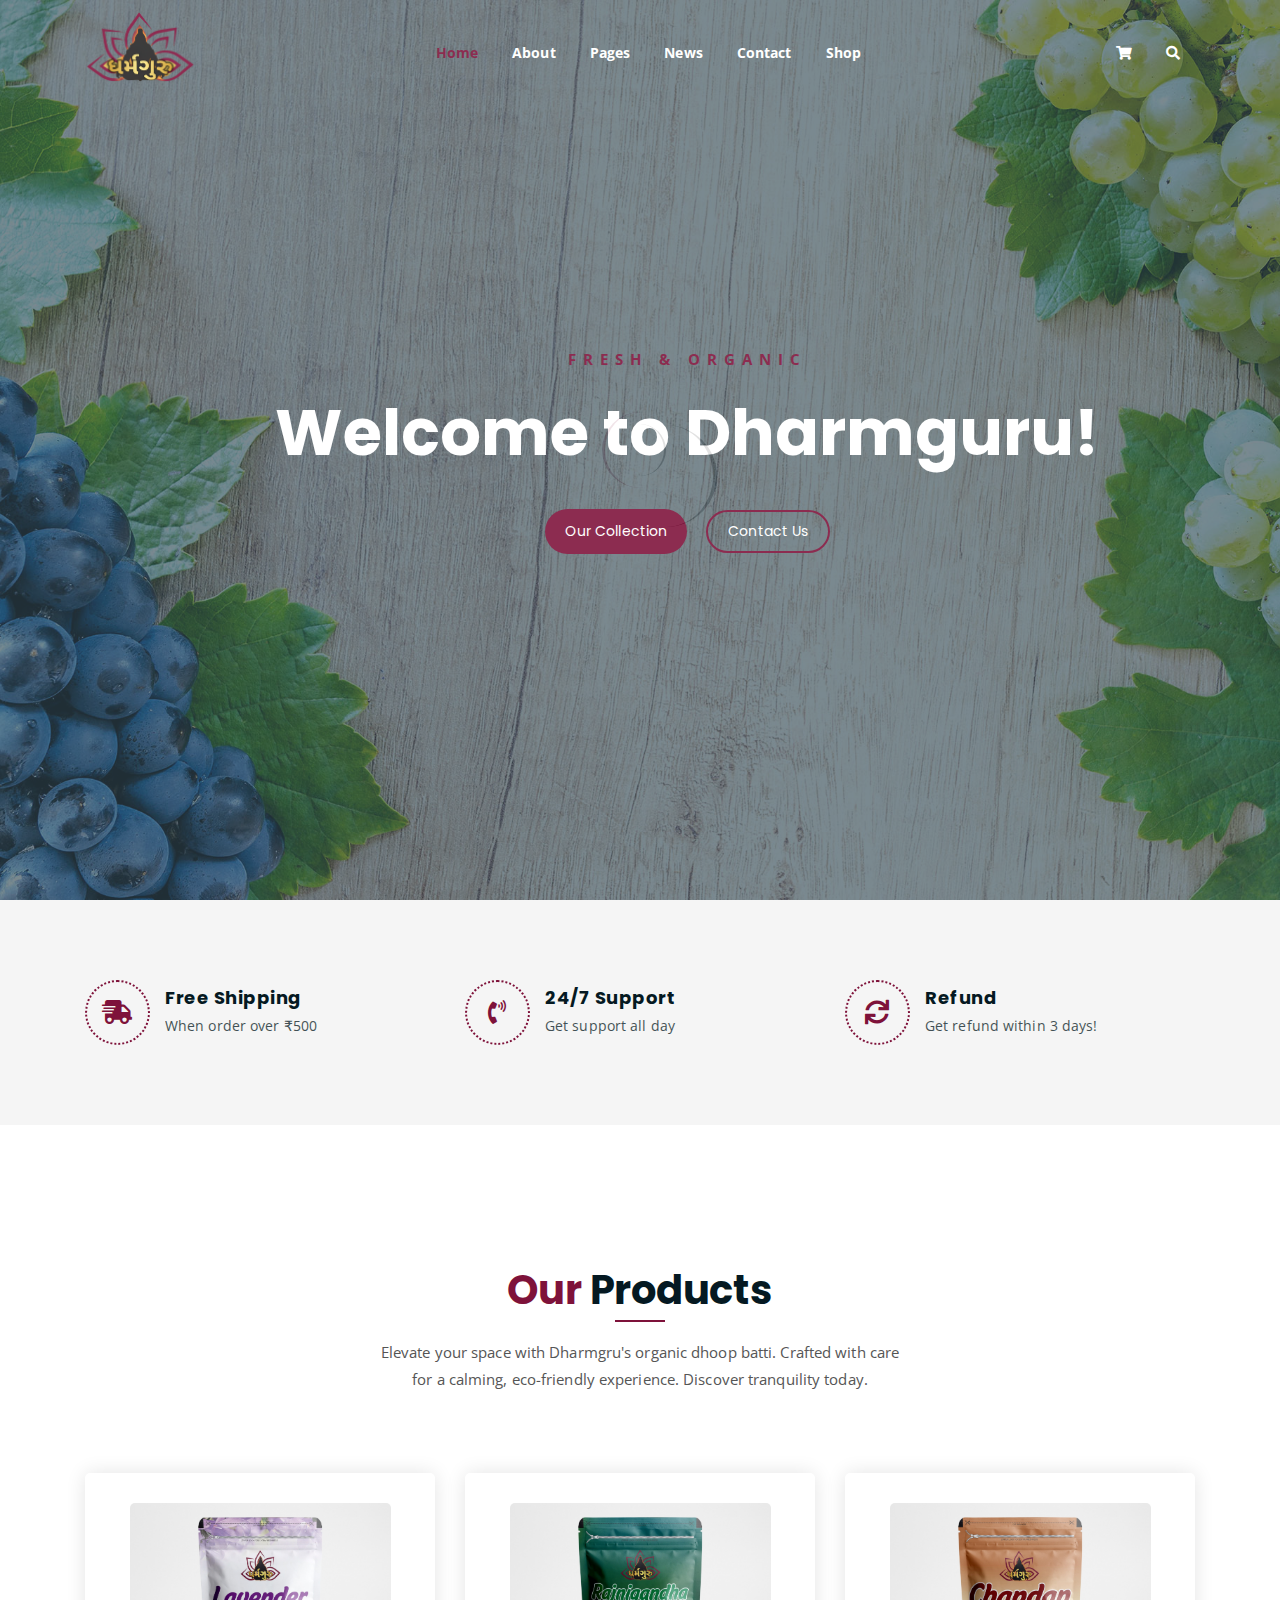
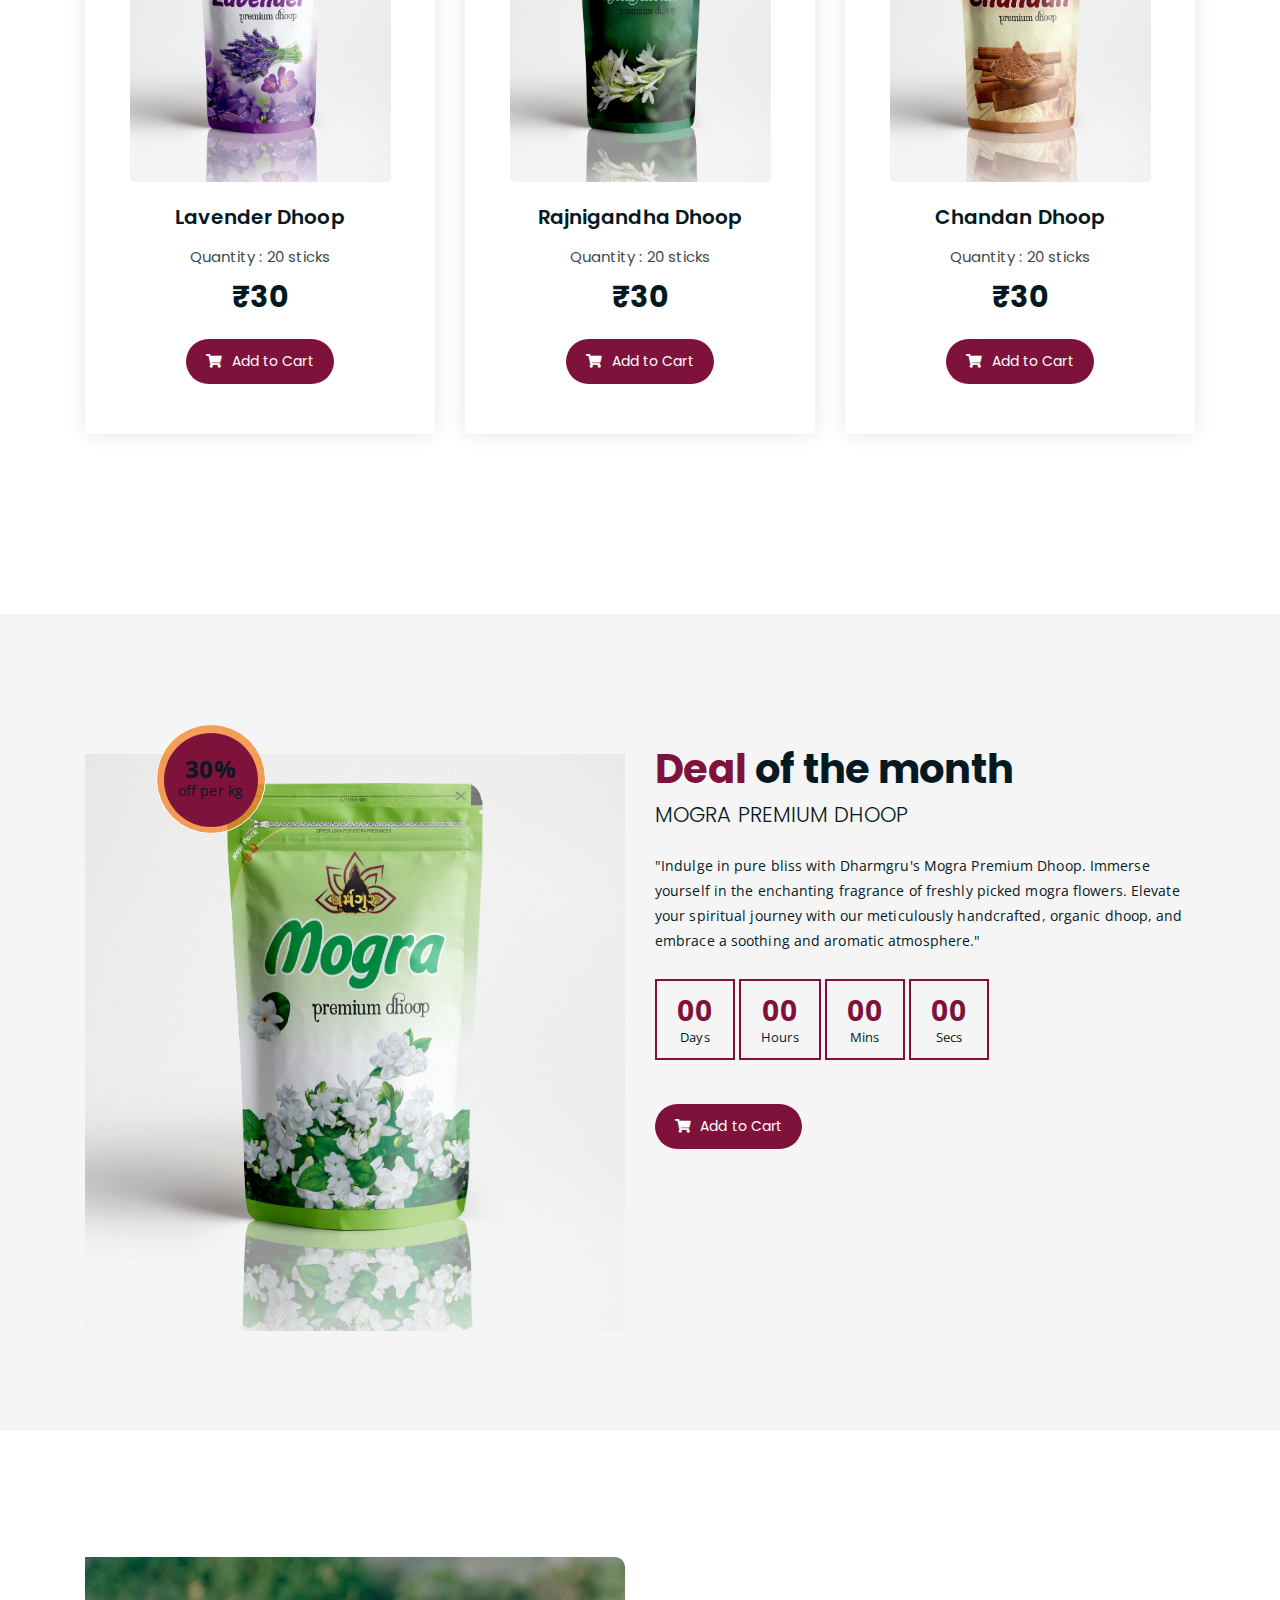
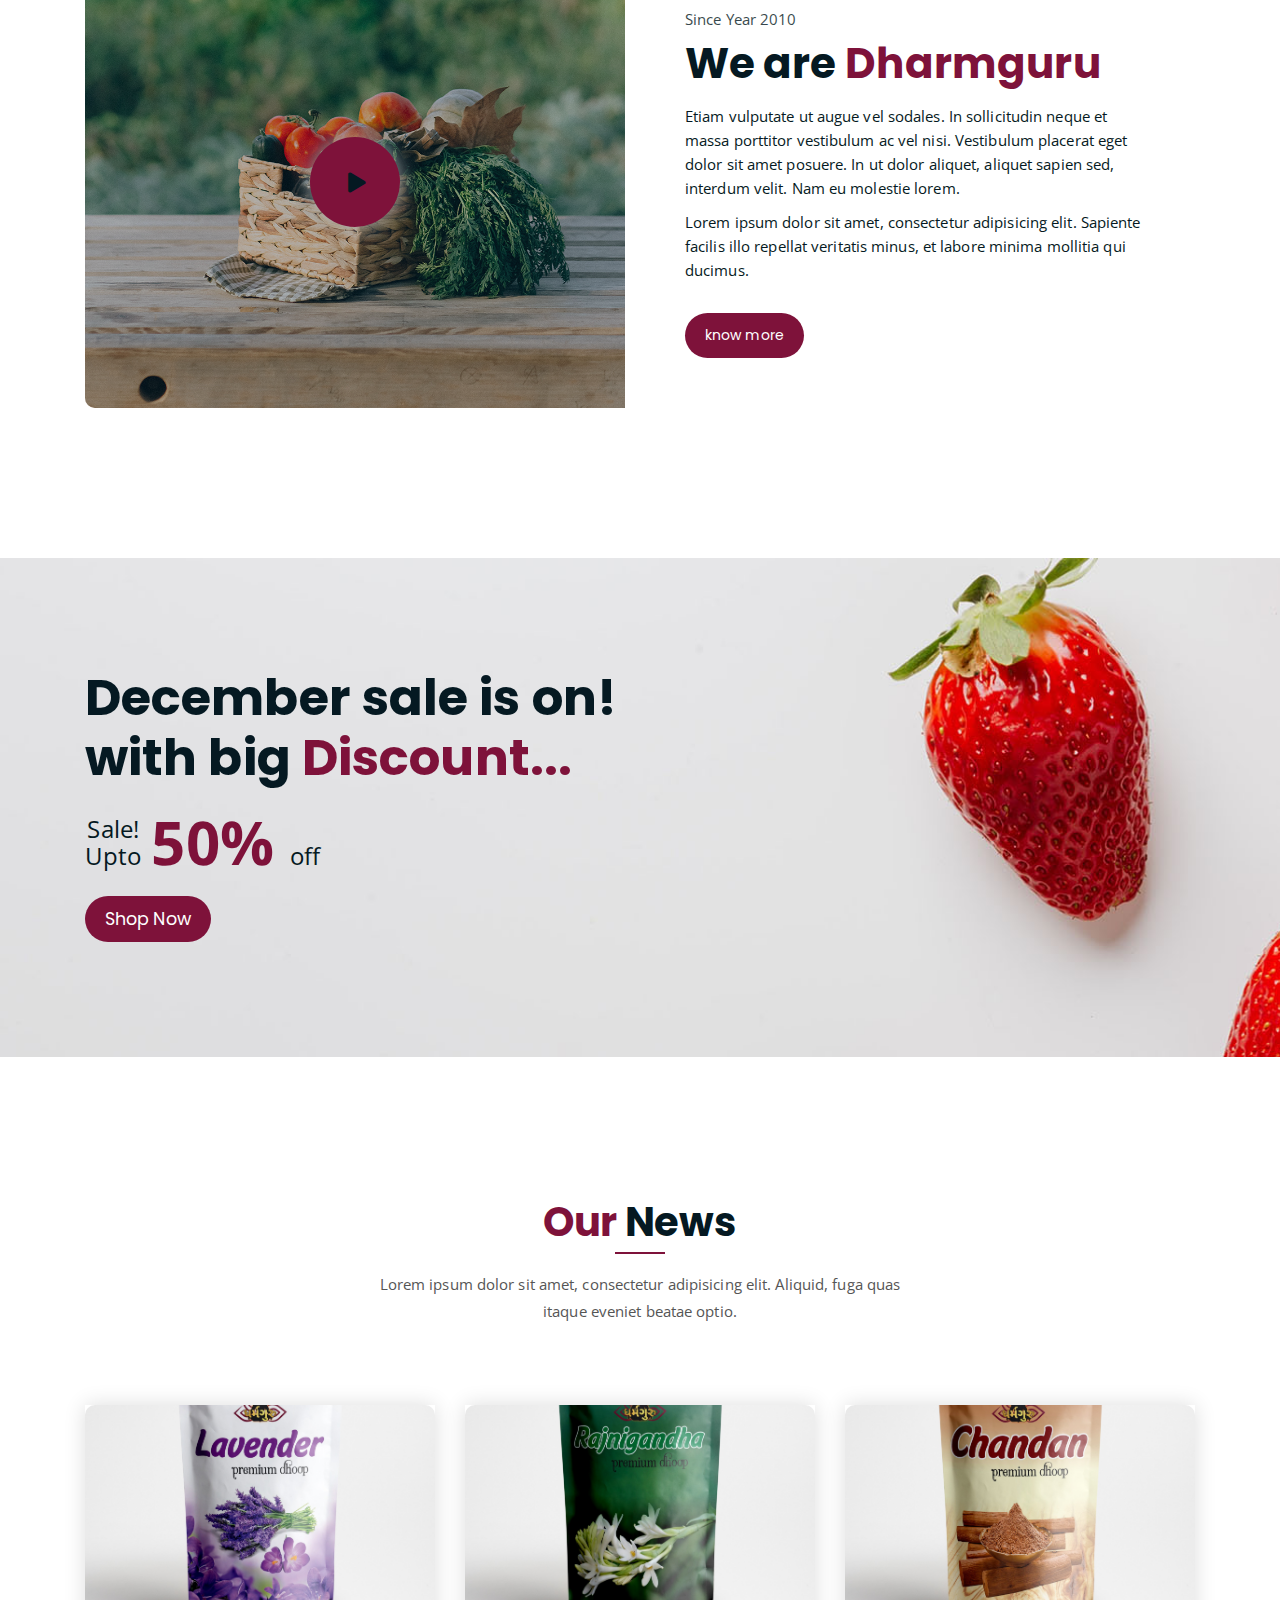
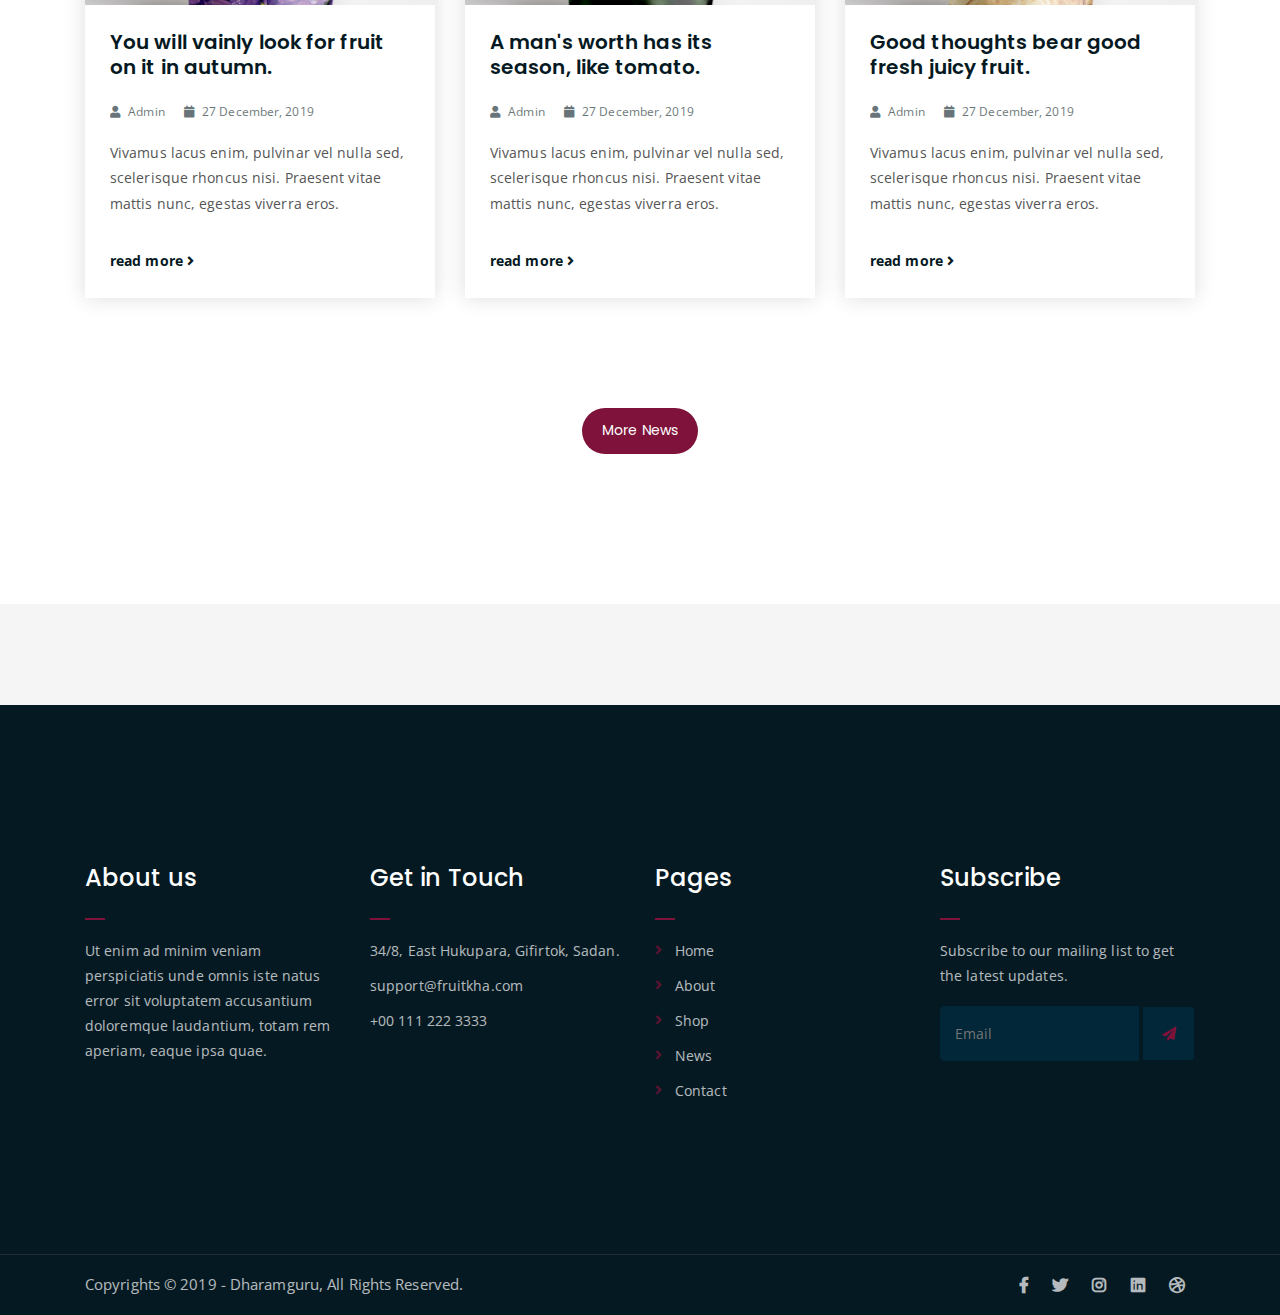
==== index.html @ 53f99a48 "ye lo" ====
<!DOCTYPE html>
<html lang="en">
<head>
	<meta charset="UTF-8">
	<meta http-equiv="X-UA-Compatible" content="IE=edge">
	<meta name="viewport" content="width=device-width, initial-scale=1">
	<meta name="description" content="Responsive Bootstrap4 Shop Template, Created by Imran Hossain from https://imransdesign.com/">

	<!-- title -->
	<title>Dharmguru</title>

	<!-- favicon -->
	<link rel="shortcut icon" type="image/png" href="static/img/favicon.png">
	<!-- google font -->
	<link href="https://fonts.googleapis.com/css?family=Open+Sans:300,400,700" rel="stylesheet">
	<link href="https://fonts.googleapis.com/css?family=Poppins:400,700&display=swap" rel="stylesheet">
	<!-- fontawesome -->
	<link rel="stylesheet" href="static/css/all.min.css">
	<!-- bootstrap -->
	<link rel="stylesheet" href="static/bootstrap/css/bootstrap.min.css">
	<!-- owl carousel -->
	<link rel="stylesheet" href="static/css/owl.carousel.css">
	<!-- magnific popup -->
	<link rel="stylesheet" href="static/css/magnific-popup.css">
	<!-- animate css -->
	<link rel="stylesheet" href="static/css/animate.css">
	<!-- mean menu css -->
	<link rel="stylesheet" href="static/css/meanmenu.min.css">
	<!-- main style -->
	<link rel="stylesheet" href="static/css/main.css">
	<!-- responsive -->
	<link rel="stylesheet" href="static/css/responsive.css">

</head>
<body>
	
	<!--PreLoader-->
    <div class="loader">
        <div class="loader-inner">
            <div class="circle"></div>
        </div>
    </div>
    <!--PreLoader Ends-->
	
	<!-- header -->
	<div class="top-header-area" id="sticker">
		<div class="container">
			<div class="row">
				<div class="col-lg-12 col-sm-12 text-center">
					<div class="main-menu-wrap">
						<!-- logo -->
						<div class="site-logo" style="width: 10%; margin-top: -2%;">
							<a href="index.html">
								<img src="static/img/logo.png" alt="">
							</a>
						</div>
						<!-- logo -->

						<!-- menu start -->
						<nav class="main-menu">
							<ul>
								<li class="current-list-item"><a href="index.html">Home</a>
									
								</li>
								<li><a href="about.html">About</a></li>
								<li><a href="#">Pages</a>
									<ul class="sub-menu">
										<li><a href="404.html">404 page</a></li>
										<li><a href="about.html">About</a></li>
										<li><a href="cart.html">Cart</a></li>
										<li><a href="checkout.html">Check Out</a></li>
										<li><a href="contact.html">Contact</a></li>
										<li><a href="news.html">News</a></li>
										<li><a href="shop.html">Shop</a></li>
									</ul>
								</li>
								<li><a href="news.html">News</a>
									<ul class="sub-menu">
										<li><a href="news.html">News</a></li>
										<li><a href="single-news.html">Single News</a></li>
									</ul>
								</li>
								<li><a href="contact.html">Contact</a></li>
								<li><a href="shop.html">Shop</a>
									<ul class="sub-menu">
										<li><a href="shop.html">Shop</a></li>
										<li><a href="checkout.html">Check Out</a></li>
										<li><a href="single-product.html">Single Product</a></li>
										<li><a href="cart.html">Cart</a></li>
									</ul>
								</li>
								<li>
									<div class="header-icons">
										<a class="shopping-cart" href="cart.html"><i class="fas fa-shopping-cart"></i></a>
										<a class="mobile-hide search-bar-icon" href="#"><i class="fas fa-search"></i></a>
									</div>
								</li>
							</ul>
						</nav>
						<a class="mobile-show search-bar-icon" href="#"><i class="fas fa-search"></i></a>
						<div class="mobile-menu"></div>
						<!-- menu end -->
					</div>
				</div>
			</div>
		</div>
	</div>
	<!-- end header -->
	
	<!-- search area -->
	<div class="search-area">
		<div class="container">
			<div class="row">
				<div class="col-lg-12">
					<span class="close-btn"><i class="fas fa-window-close"></i></span>
					<div class="search-bar">
						<div class="search-bar-tablecell">
							<h3>Search For:</h3>
							<input type="text" placeholder="Keywords">
							<button type="submit">Search <i class="fas fa-search"></i></button>
						</div>
					</div>
				</div>
			</div>
		</div>
	</div>
	<!-- end search area -->

	<!-- hero area -->
	<div class="hero-area hero-bg">
		<div class="container">
			<div class="row">
				<div class="col-lg-9 offset-lg-2 text-center">
					<div class="hero-text">
						<div class="hero-text-tablecell">
							<p class="subtitle">Fresh & Organic</p>
							<h1>Welcome to Dharmguru!</h1>
							<div class="hero-btns">
								<a href="shop.html" class="boxed-btn">Our Collection</a>
								<a href="contact.html" class="bordered-btn">Contact Us</a>
							</div>
						</div>
					</div>
				</div>
			</div>
		</div>
	</div>
	<!-- end hero area -->

	<!-- features list section -->
	<div class="list-section pt-80 pb-80">
		<div class="container">

			<div class="row">
				<div class="col-lg-4 col-md-6 mb-4 mb-lg-0">
					<div class="list-box d-flex align-items-center">
						<div class="list-icon">
							<i class="fas fa-shipping-fast"></i>
						</div>
						<div class="content">
							<h3>Free Shipping</h3>
							<p>When order over ₹500</p>
						</div>
					</div>
				</div>
				<div class="col-lg-4 col-md-6 mb-4 mb-lg-0">
					<div class="list-box d-flex align-items-center">
						<div class="list-icon">
							<i class="fas fa-phone-volume"></i>
						</div>
						<div class="content">
							<h3>24/7 Support</h3>
							<p>Get support all day</p>
						</div>
					</div>
				</div>
				<div class="col-lg-4 col-md-6">
					<div class="list-box d-flex justify-content-start align-items-center">
						<div class="list-icon">
							<i class="fas fa-sync"></i>
						</div>
						<div class="content">
							<h3>Refund</h3>
							<p>Get refund within 3 days!</p>
						</div>
					</div>
				</div>
			</div>

		</div>
	</div>
	<!-- end features list section -->

	<!-- product section -->
	<div class="product-section mt-150 mb-150">
		<div class="container">
			<div class="row">
				<div class="col-lg-8 offset-lg-2 text-center">
					<div class="section-title">	
						<h3><span class="orange-text">Our</span> Products</h3>
						<p>Elevate your space with Dharmgru's organic dhoop batti. Crafted with care for a calming, eco-friendly experience. Discover tranquility today.</p>
					</div>
				</div>
			</div>

			<div class="row">
				<div class="col-lg-4 col-md-6 text-center">
					<div class="single-product-item">
						<div class="product-image">
							<a href="single-product.html"><img src="static/img/products/lavender.jpg" alt=""></a>
						</div>
						<h3>Lavender Dhoop</h3>
						<p class="product-price"><span>Quantity : 20 sticks</span> ₹30 </p>
						<a href="cart.html" class="cart-btn"><i class="fas fa-shopping-cart"></i> Add to Cart</a>
					</div>
				</div>
				<div class="col-lg-4 col-md-6 text-center">
					<div class="single-product-item">
						<div class="product-image">
							<a href="single-product.html"><img src="static/img/products/rajnigandha.jpg" alt=""></a>
						</div>
						<h3>Rajnigandha Dhoop</h3>
						<p class="product-price"><span>Quantity : 20 sticks</span> ₹30 </p>
						<a href="cart.html" class="cart-btn"><i class="fas fa-shopping-cart"></i> Add to Cart</a>
					</div>
				</div>
				<div class="col-lg-4 col-md-6 offset-md-3 offset-lg-0 text-center">
					<div class="single-product-item">
						<div class="product-image">
							<a href="single-product.html"><img src="static/img/products/chandan.jpg" alt=""></a>
						</div>
						<h3>Chandan Dhoop</h3>
						<p class="product-price"><span>Quantity : 20 sticks</span> ₹30 </p>
						<a href="cart.html" class="cart-btn"><i class="fas fa-shopping-cart"></i> Add to Cart</a>
					</div>
				</div>
			</div>
		</div>
	</div>
	<!-- end product section -->

	<!-- cart banner section -->
	<section class="cart-banner pt-100 pb-100">
    	<div class="container">
        	<div class="row clearfix">
            	<!--Image Column-->
            	<div class="image-column col-lg-6">
                	<div class="image">
                    	<div class="price-box">
                        	<div class="inner-price">
                                <span class="price">
                                    <strong>30%</strong> <br> off per kg
                                </span>
                            </div>
                        </div>
                    	<img src="static/img/products/mogra.jpg" alt="">
                    </div>
                </div>
                <!--Content Column-->
                <div class="content-column col-lg-6">
					<h3><span class="orange-text">Deal</span> of the month</h3>
                    <h4>Mogra Premium Dhoop</h4>
                    <div class="text">"Indulge in pure bliss with Dharmgru's Mogra Premium Dhoop. Immerse yourself in the enchanting fragrance of freshly picked mogra flowers. Elevate your spiritual journey with our meticulously handcrafted, organic dhoop, and embrace a soothing and aromatic atmosphere."</div>
                    <!--Countdown Timer-->
                    <div class="time-counter"><div class="time-countdown clearfix" data-countdown="2020/2/01"><div class="counter-column"><div class="inner"><span class="count">01</span>Days</div></div> <div class="counter-column"><div class="inner"><span class="count">01</span>Hours</div></div>  <div class="counter-column"><div class="inner"><span class="count">08</span>Mins</div></div>  <div class="counter-column"><div class="inner"><span class="count">00</span>Secs</div></div></div></div>
                	<a href="cart.html" class="cart-btn mt-3"><i class="fas fa-shopping-cart"></i> Add to Cart</a>
                </div>
            </div>
        </div>
    </section>
    <!-- end cart banner section -->

	<!-- testimonail-section
	<div class="testimonail-section mt-150 mb-150">
		<div class="container">
			<div class="row">
				<div class="col-lg-10 offset-lg-1 text-center">
					<div class="testimonial-sliders">
						<div class="single-testimonial-slider">
							<div class="client-avater">
								<img src="static/img/avaters/avatar1.png" alt="">
							</div>
							<div class="client-meta">
								<h3>Saira Hakim <span>Local shop owner</span></h3>
								<p class="testimonial-body">
									" Sed ut perspiciatis unde omnis iste natus error veritatis et  quasi architecto beatae vitae dict eaque ipsa quae ab illo inventore Sed ut perspiciatis unde omnis iste natus error sit voluptatem accusantium "
								</p>
								<div class="last-icon">
									<i class="fas fa-quote-right"></i>
								</div>
							</div>
						</div>
						<div class="single-testimonial-slider">
							<div class="client-avater">
								<img src="static/img/avaters/avatar2.png" alt="">
							</div>
							<div class="client-meta">
								<h3>David Niph <span>Local shop owner</span></h3>
								<p class="testimonial-body">
									" Sed ut perspiciatis unde omnis iste natus error veritatis et  quasi architecto beatae vitae dict eaque ipsa quae ab illo inventore Sed ut perspiciatis unde omnis iste natus error sit voluptatem accusantium "
								</p>
								<div class="last-icon">
									<i class="fas fa-quote-right"></i>
								</div>
							</div>
						</div>
						<div class="single-testimonial-slider">
							<div class="client-avater">
								<img src="static/img/avaters/avatar3.png" alt="">
							</div>
							<div class="client-meta">
								<h3>Jacob Sikim <span>Local shop owner</span></h3>
								<p class="testimonial-body">
									" Sed ut perspiciatis unde omnis iste natus error veritatis et  quasi architecto beatae vitae dict eaque ipsa quae ab illo inventore Sed ut perspiciatis unde omnis iste natus error sit voluptatem accusantium "
								</p>
								<div class="last-icon">
									<i class="fas fa-quote-right"></i>
								</div>
							</div>
						</div>
					</div>
				</div>
			</div>
		</div>
	</div> -->
	<!-- end testimonail-section -->
	<br><br><br><br><br>
	
	<!-- advertisement section -->
	<div class="abt-section mb-150">
		<div class="container">
			<div class="row">
				<div class="col-lg-6 col-md-12">
					<div class="abt-bg">
						<a href="https://www.youtube.com/watch?v=D0dUO7GMJlI" class="video-play-btn popup-youtube"><i class="fas fa-play"></i></a>
					</div>
				</div>
				<div class="col-lg-6 col-md-12">
					<div class="abt-text">
						<p class="top-sub">Since Year 2010</p>
						<h2>We are <span class="orange-text">Dharmguru</span></h2>
						<p>Etiam vulputate ut augue vel sodales. In sollicitudin neque et massa porttitor vestibulum ac vel nisi. Vestibulum placerat eget dolor sit amet posuere. In ut dolor aliquet, aliquet sapien sed, interdum velit. Nam eu molestie lorem.</p>
						<p>Lorem ipsum dolor sit amet, consectetur adipisicing elit. Sapiente facilis illo repellat veritatis minus, et labore minima mollitia qui ducimus.</p>
						<a href="about.html" class="boxed-btn mt-4">know more</a>
					</div>
				</div>
			</div>
		</div>
	</div>
	<!-- end advertisement section -->
	
	<!-- shop banner -->
	<section class="shop-banner">
    	<div class="container">
        	<h3>December sale is on! <br> with big <span class="orange-text">Discount...</span></h3>
            <div class="sale-percent"><span>Sale! <br> Upto</span>50% <span>off</span></div>
            <a href="shop.html" class="cart-btn btn-lg">Shop Now</a>
        </div>
    </section>
	<!-- end shop banner -->

	<!-- latest news -->
	<div class="latest-news pt-150 pb-150">
		<div class="container">

			<div class="row">
				<div class="col-lg-8 offset-lg-2 text-center">
					<div class="section-title">	
						<h3><span class="orange-text">Our</span> News</h3>
						<p>Lorem ipsum dolor sit amet, consectetur adipisicing elit. Aliquid, fuga quas itaque eveniet beatae optio.</p>
					</div>
				</div>
			</div>

			<div class="row">
				<div class="col-lg-4 col-md-6">
					<div class="single-latest-news">
						<a href="single-news.html"><div class="latest-news-bg news-bg-1"></div></a>
						<div class="news-text-box">
							<h3><a href="single-news.html">You will vainly look for fruit on it in autumn.</a></h3>
							<p class="blog-meta">
								<span class="author"><i class="fas fa-user"></i> Admin</span>
								<span class="date"><i class="fas fa-calendar"></i> 27 December, 2019</span>
							</p>
							<p class="excerpt">Vivamus lacus enim, pulvinar vel nulla sed, scelerisque rhoncus nisi. Praesent vitae mattis nunc, egestas viverra eros.</p>
							<a href="single-news.html" class="read-more-btn">read more <i class="fas fa-angle-right"></i></a>
						</div>
					</div>
				</div>
				<div class="col-lg-4 col-md-6">
					<div class="single-latest-news">
						<a href="single-news.html"><div class="latest-news-bg news-bg-2"></div></a>
						<div class="news-text-box">
							<h3><a href="single-news.html">A man's worth has its season, like tomato.</a></h3>
							<p class="blog-meta">
								<span class="author"><i class="fas fa-user"></i> Admin</span>
								<span class="date"><i class="fas fa-calendar"></i> 27 December, 2019</span>
							</p>
							<p class="excerpt">Vivamus lacus enim, pulvinar vel nulla sed, scelerisque rhoncus nisi. Praesent vitae mattis nunc, egestas viverra eros.</p>
							<a href="single-news.html" class="read-more-btn">read more <i class="fas fa-angle-right"></i></a>
						</div>
					</div>
				</div>
				<div class="col-lg-4 col-md-6 offset-md-3 offset-lg-0">
					<div class="single-latest-news">
						<a href="single-news.html"><div class="latest-news-bg news-bg-3"></div></a>
						<div class="news-text-box">
							<h3><a href="single-news.html">Good thoughts bear good fresh juicy fruit.</a></h3>
							<p class="blog-meta">
								<span class="author"><i class="fas fa-user"></i> Admin</span>
								<span class="date"><i class="fas fa-calendar"></i> 27 December, 2019</span>
							</p>
							<p class="excerpt">Vivamus lacus enim, pulvinar vel nulla sed, scelerisque rhoncus nisi. Praesent vitae mattis nunc, egestas viverra eros.</p>
							<a href="single-news.html" class="read-more-btn">read more <i class="fas fa-angle-right"></i></a>
						</div>
					</div>
				</div>
			</div>
			<div class="row">
				<div class="col-lg-12 text-center">
					<a href="news.html" class="boxed-btn">More News</a>
				</div>
			</div>
		</div>
	</div>
	<!-- end latest news -->

	<!-- logo carousel -->
	<div class="logo-carousel-section">
		<div class="container">
			<div class="row">
				<div class="col-lg-12">
					<div class="logo-carousel-inner">
						<div class="single-logo-item">
							<img src="static/img/company-logos/1.png" alt="">
						</div>
						<div class="single-logo-item">
							<img src="static/img/company-logos/2.png" alt="">
						</div>
						<div class="single-logo-item">
							<img src="static/img/company-logos/3.png" alt="">
						</div>
						<div class="single-logo-item">
							<img src="static/img/company-logos/4.png" alt="">
						</div>
						<div class="single-logo-item">
							<img src="static/img/company-logos/5.png" alt="">
						</div>
					</div>
				</div>
			</div>
		</div>
	</div>
	<!-- end logo carousel -->

	<!-- footer -->
	<div class="footer-area">
		<div class="container">
			<div class="row">
				<div class="col-lg-3 col-md-6">
					<div class="footer-box about-widget">
						<h2 class="widget-title">About us</h2>
						<p>Ut enim ad minim veniam perspiciatis unde omnis iste natus error sit voluptatem accusantium doloremque laudantium, totam rem aperiam, eaque ipsa quae.</p>
					</div>
				</div>
				<div class="col-lg-3 col-md-6">
					<div class="footer-box get-in-touch">
						<h2 class="widget-title">Get in Touch</h2>
						<ul>
							<li>34/8, East Hukupara, Gifirtok, Sadan.</li>
							<li>support@fruitkha.com</li>
							<li>+00 111 222 3333</li>
						</ul>
					</div>
				</div>
				<div class="col-lg-3 col-md-6">
					<div class="footer-box pages">
						<h2 class="widget-title">Pages</h2>
						<ul>
							<li><a href="index.html">Home</a></li>
							<li><a href="about.html">About</a></li>
							<li><a href="services.html">Shop</a></li>
							<li><a href="news.html">News</a></li>
							<li><a href="contact.html">Contact</a></li>
						</ul>
					</div>
				</div>
				<div class="col-lg-3 col-md-6">
					<div class="footer-box subscribe">
						<h2 class="widget-title">Subscribe</h2>
						<p>Subscribe to our mailing list to get the latest updates.</p>
						<form action="index.html">
							<input type="email" placeholder="Email">
							<button type="submit"><i class="fas fa-paper-plane"></i></button>
						</form>
					</div>
				</div>
			</div>
		</div>
	</div>
	<!-- end footer -->
	
	<!-- copyright -->
	<div class="copyright">
		<div class="container">
			<div class="row">
				<div class="col-lg-6 col-md-12">
					<p>Copyrights &copy; 2019 - Dharamguru,  All Rights Reserved.<br>
						
					</p>
				</div>
				<div class="col-lg-6 text-right col-md-12">
					<div class="social-icons">
						<ul>
							<li><a href="#" target="_blank"><i class="fab fa-facebook-f"></i></a></li>
							<li><a href="#" target="_blank"><i class="fab fa-twitter"></i></a></li>
							<li><a href="#" target="_blank"><i class="fab fa-instagram"></i></a></li>
							<li><a href="#" target="_blank"><i class="fab fa-linkedin"></i></a></li>
							<li><a href="#" target="_blank"><i class="fab fa-dribbble"></i></a></li>
						</ul>
					</div>
				</div>
			</div>
		</div>
	</div>
	<!-- end copyright -->
	
	<!-- jquery -->
	<script src="static/js/jquery-1.11.3.min.js"></script>
	<!-- bootstrap -->
	<script src="static/bootstrap/js/bootstrap.min.js"></script>
	<!-- count down -->
	<script src="static/js/jquery.countdown.js"></script>
	<!-- isotope -->
	<script src="static/js/jquery.isotope-3.0.6.min.js"></script>
	<!-- waypoints -->
	<script src="static/js/waypoints.js"></script>
	<!-- owl carousel -->
	<script src="static/js/owl.carousel.min.js"></script>
	<!-- magnific popup -->
	<script src="static/js/jquery.magnific-popup.min.js"></script>
	<!-- mean menu -->
	<script src="static/js/jquery.meanmenu.min.js"></script>
	<!-- sticker js -->
	<script src="static/js/sticker.js"></script>
	<!-- main js -->
	<script src="static/js/main.js"></script>

</body>
</html>
---- static/css/all.min.css ----
.fa,.fab,.fal,.far,.fas{-moz-osx-font-smoothing:grayscale;-webkit-font-smoothing:antialiased;display:inline-block;font-style:normal;font-variant:normal;text-rendering:auto;line-height:1}.fa-lg{font-size:1.33333em;line-height:.75em;vertical-align:-.0667em}.fa-xs{font-size:.75em}.fa-sm{font-size:.875em}.fa-1x{font-size:1em}.fa-2x{font-size:2em}.fa-3x{font-size:3em}.fa-4x{font-size:4em}.fa-5x{font-size:5em}.fa-6x{font-size:6em}.fa-7x{font-size:7em}.fa-8x{font-size:8em}.fa-9x{font-size:9em}.fa-10x{font-size:10em}.fa-fw{text-align:center;width:1.25em}.fa-ul{list-style-type:none;margin-left:2.5em;padding-left:0}.fa-ul>li{position:relative}.fa-li{left:-2em;position:absolute;text-align:center;width:2em;line-height:inherit}.fa-border{border:.08em solid #eee;border-radius:.1em;padding:.2em .25em .15em}.fa-pull-left{float:left}.fa-pull-right{float:right}.fa.fa-pull-left,.fab.fa-pull-left,.fal.fa-pull-left,.far.fa-pull-left,.fas.fa-pull-left{margin-right:.3em}.fa.fa-pull-right,.fab.fa-pull-right,.fal.fa-pull-right,.far.fa-pull-right,.fas.fa-pull-right{margin-left:.3em}.fa-spin{animation:fa-spin 2s infinite linear}.fa-pulse{animation:fa-spin 1s infinite steps(8)}@keyframes fa-spin{0%{transform:rotate(0deg)}to{transform:rotate(1turn)}}.fa-rotate-90{-ms-filter:"progid:DXImageTransform.Microsoft.BasicImage(rotation=1)";transform:rotate(90deg)}.fa-rotate-180{-ms-filter:"progid:DXImageTransform.Microsoft.BasicImage(rotation=2)";transform:rotate(180deg)}.fa-rotate-270{-ms-filter:"progid:DXImageTransform.Microsoft.BasicImage(rotation=3)";transform:rotate(270deg)}.fa-flip-horizontal{-ms-filter:"progid:DXImageTransform.Microsoft.BasicImage(rotation=0, mirror=1)";transform:scaleX(-1)}.fa-flip-vertical{transform:scaleY(-1)}.fa-flip-horizontal.fa-flip-vertical,.fa-flip-vertical{-ms-filter:"progid:DXImageTransform.Microsoft.BasicImage(rotation=2, mirror=1)"}.fa-flip-horizontal.fa-flip-vertical{transform:scale(-1)}:root .fa-flip-horizontal,:root .fa-flip-vertical,:root .fa-rotate-90,:root .fa-rotate-180,:root .fa-rotate-270{filter:none}.fa-stack{display:inline-block;height:2em;line-height:2em;position:relative;vertical-align:middle;width:2.5em}.fa-stack-1x,.fa-stack-2x{left:0;position:absolute;text-align:center;width:100%}.fa-stack-1x{line-height:inherit}.fa-stack-2x{font-size:2em}.fa-inverse{color:#fff}.fa-500px:before{content:"\f26e"}.fa-accessible-icon:before{content:"\f368"}.fa-accusoft:before{content:"\f369"}.fa-acquisitions-incorporated:before{content:"\f6af"}.fa-ad:before{content:"\f641"}.fa-address-book:before{content:"\f2b9"}.fa-address-card:before{content:"\f2bb"}.fa-adjust:before{content:"\f042"}.fa-adn:before{content:"\f170"}.fa-adobe:before{content:"\f778"}.fa-adversal:before{content:"\f36a"}.fa-affiliatetheme:before{content:"\f36b"}.fa-air-freshener:before{content:"\f5d0"}.fa-algolia:before{content:"\f36c"}.fa-align-center:before{content:"\f037"}.fa-align-justify:before{content:"\f039"}.fa-align-left:before{content:"\f036"}.fa-align-right:before{content:"\f038"}.fa-alipay:before{content:"\f642"}.fa-allergies:before{content:"\f461"}.fa-amazon:before{content:"\f270"}.fa-amazon-pay:before{content:"\f42c"}.fa-ambulance:before{content:"\f0f9"}.fa-american-sign-language-interpreting:before{content:"\f2a3"}.fa-amilia:before{content:"\f36d"}.fa-anchor:before{content:"\f13d"}.fa-android:before{content:"\f17b"}.fa-angellist:before{content:"\f209"}.fa-angle-double-down:before{content:"\f103"}.fa-angle-double-left:before{content:"\f100"}.fa-angle-double-right:before{content:"\f101"}.fa-angle-double-up:before{content:"\f102"}.fa-angle-down:before{content:"\f107"}.fa-angle-left:before{content:"\f104"}.fa-angle-right:before{content:"\f105"}.fa-angle-up:before{content:"\f106"}.fa-angry:before{content:"\f556"}.fa-angrycreative:before{content:"\f36e"}.fa-angular:before{content:"\f420"}.fa-ankh:before{content:"\f644"}.fa-app-store:before{content:"\f36f"}.fa-app-store-ios:before{content:"\f370"}.fa-apper:before{content:"\f371"}.fa-apple:before{content:"\f179"}.fa-apple-alt:before{content:"\f5d1"}.fa-apple-pay:before{content:"\f415"}.fa-archive:before{content:"\f187"}.fa-archway:before{content:"\f557"}.fa-arrow-alt-circle-down:before{content:"\f358"}.fa-arrow-alt-circle-left:before{content:"\f359"}.fa-arrow-alt-circle-right:before{content:"\f35a"}.fa-arrow-alt-circle-up:before{content:"\f35b"}.fa-arrow-circle-down:before{content:"\f0ab"}.fa-arrow-circle-left:before{content:"\f0a8"}.fa-arrow-circle-right:before{content:"\f0a9"}.fa-arrow-circle-up:before{content:"\f0aa"}.fa-arrow-down:before{content:"\f063"}.fa-arrow-left:before{content:"\f060"}.fa-arrow-right:before{content:"\f061"}.fa-arrow-up:before{content:"\f062"}.fa-arrows-alt:before{content:"\f0b2"}.fa-arrows-alt-h:before{content:"\f337"}.fa-arrows-alt-v:before{content:"\f338"}.fa-artstation:before{content:"\f77a"}.fa-assistive-listening-systems:before{content:"\f2a2"}.fa-asterisk:before{content:"\f069"}.fa-asymmetrik:before{content:"\f372"}.fa-at:before{content:"\f1fa"}.fa-atlas:before{content:"\f558"}.fa-atlassian:before{content:"\f77b"}.fa-atom:before{content:"\f5d2"}.fa-audible:before{content:"\f373"}.fa-audio-description:before{content:"\f29e"}.fa-autoprefixer:before{content:"\f41c"}.fa-avianex:before{content:"\f374"}.fa-aviato:before{content:"\f421"}.fa-award:before{content:"\f559"}.fa-aws:before{content:"\f375"}.fa-baby:before{content:"\f77c"}.fa-baby-carriage:before{content:"\f77d"}.fa-backspace:before{content:"\f55a"}.fa-backward:before{content:"\f04a"}.fa-balance-scale:before{content:"\f24e"}.fa-ban:before{content:"\f05e"}.fa-band-aid:before{content:"\f462"}.fa-bandcamp:before{content:"\f2d5"}.fa-barcode:before{content:"\f02a"}.fa-bars:before{content:"\f0c9"}.fa-baseball-ball:before{content:"\f433"}.fa-basketball-ball:before{content:"\f434"}.fa-bath:before{content:"\f2cd"}.fa-battery-empty:before{content:"\f244"}.fa-battery-full:before{content:"\f240"}.fa-battery-half:before{content:"\f242"}.fa-battery-quarter:before{content:"\f243"}.fa-battery-three-quarters:before{content:"\f241"}.fa-bed:before{content:"\f236"}.fa-beer:before{content:"\f0fc"}.fa-behance:before{content:"\f1b4"}.fa-behance-square:before{content:"\f1b5"}.fa-bell:before{content:"\f0f3"}.fa-bell-slash:before{content:"\f1f6"}.fa-bezier-curve:before{content:"\f55b"}.fa-bible:before{content:"\f647"}.fa-bicycle:before{content:"\f206"}.fa-bimobject:before{content:"\f378"}.fa-binoculars:before{content:"\f1e5"}.fa-biohazard:before{content:"\f780"}.fa-birthday-cake:before{content:"\f1fd"}.fa-bitbucket:before{content:"\f171"}.fa-bitcoin:before{content:"\f379"}.fa-bity:before{content:"\f37a"}.fa-black-tie:before{content:"\f27e"}.fa-blackberry:before{content:"\f37b"}.fa-blender:before{content:"\f517"}.fa-blender-phone:before{content:"\f6b6"}.fa-blind:before{content:"\f29d"}.fa-blog:before{content:"\f781"}.fa-blogger:before{content:"\f37c"}.fa-blogger-b:before{content:"\f37d"}.fa-bluetooth:before{content:"\f293"}.fa-bluetooth-b:before{content:"\f294"}.fa-bold:before{content:"\f032"}.fa-bolt:before{content:"\f0e7"}.fa-bomb:before{content:"\f1e2"}.fa-bone:before{content:"\f5d7"}.fa-bong:before{content:"\f55c"}.fa-book:before{content:"\f02d"}.fa-book-dead:before{content:"\f6b7"}.fa-book-open:before{content:"\f518"}.fa-book-reader:before{content:"\f5da"}.fa-bookmark:before{content:"\f02e"}.fa-bowling-ball:before{content:"\f436"}.fa-box:before{content:"\f466"}.fa-box-open:before{content:"\f49e"}.fa-boxes:before{content:"\f468"}.fa-braille:before{content:"\f2a1"}.fa-brain:before{content:"\f5dc"}.fa-briefcase:before{content:"\f0b1"}.fa-briefcase-medical:before{content:"\f469"}.fa-broadcast-tower:before{content:"\f519"}.fa-broom:before{content:"\f51a"}.fa-brush:before{content:"\f55d"}.fa-btc:before{content:"\f15a"}.fa-bug:before{content:"\f188"}.fa-building:before{content:"\f1ad"}.fa-bullhorn:before{content:"\f0a1"}.fa-bullseye:before{content:"\f140"}.fa-burn:before{content:"\f46a"}.fa-buromobelexperte:before{content:"\f37f"}.fa-bus:before{content:"\f207"}.fa-bus-alt:before{content:"\f55e"}.fa-business-time:before{content:"\f64a"}.fa-buysellads:before{content:"\f20d"}.fa-calculator:before{content:"\f1ec"}.fa-calendar:before{content:"\f133"}.fa-calendar-alt:before{content:"\f073"}.fa-calendar-check:before{content:"\f274"}.fa-calendar-day:before{content:"\f783"}.fa-calendar-minus:before{content:"\f272"}.fa-calendar-plus:before{content:"\f271"}.fa-calendar-times:before{content:"\f273"}.fa-calendar-week:before{content:"\f784"}.fa-camera:before{content:"\f030"}.fa-camera-retro:before{content:"\f083"}.fa-campground:before{content:"\f6bb"}.fa-canadian-maple-leaf:before{content:"\f785"}.fa-candy-cane:before{content:"\f786"}.fa-cannabis:before{content:"\f55f"}.fa-capsules:before{content:"\f46b"}.fa-car:before{content:"\f1b9"}.fa-car-alt:before{content:"\f5de"}.fa-car-battery:before{content:"\f5df"}.fa-car-crash:before{content:"\f5e1"}.fa-car-side:before{content:"\f5e4"}.fa-caret-down:before{content:"\f0d7"}.fa-caret-left:before{content:"\f0d9"}.fa-caret-right:before{content:"\f0da"}.fa-caret-square-down:before{content:"\f150"}.fa-caret-square-left:before{content:"\f191"}.fa-caret-square-right:before{content:"\f152"}.fa-caret-square-up:before{content:"\f151"}.fa-caret-up:before{content:"\f0d8"}.fa-carrot:before{content:"\f787"}.fa-cart-arrow-down:before{content:"\f218"}.fa-cart-plus:before{content:"\f217"}.fa-cash-register:before{content:"\f788"}.fa-cat:before{content:"\f6be"}.fa-cc-amazon-pay:before{content:"\f42d"}.fa-cc-amex:before{content:"\f1f3"}.fa-cc-apple-pay:before{content:"\f416"}.fa-cc-diners-club:before{content:"\f24c"}.fa-cc-discover:before{content:"\f1f2"}.fa-cc-jcb:before{content:"\f24b"}.fa-cc-mastercard:before{content:"\f1f1"}.fa-cc-paypal:before{content:"\f1f4"}.fa-cc-stripe:before{content:"\f1f5"}.fa-cc-visa:before{content:"\f1f0"}.fa-centercode:before{content:"\f380"}.fa-centos:before{content:"\f789"}.fa-certificate:before{content:"\f0a3"}.fa-chair:before{content:"\f6c0"}.fa-chalkboard:before{content:"\f51b"}.fa-chalkboard-teacher:before{content:"\f51c"}.fa-charging-station:before{content:"\f5e7"}.fa-chart-area:before{content:"\f1fe"}.fa-chart-bar:before{content:"\f080"}.fa-chart-line:before{content:"\f201"}.fa-chart-pie:before{content:"\f200"}.fa-check:before{content:"\f00c"}.fa-check-circle:before{content:"\f058"}.fa-check-double:before{content:"\f560"}.fa-check-square:before{content:"\f14a"}.fa-chess:before{content:"\f439"}.fa-chess-bishop:before{content:"\f43a"}.fa-chess-board:before{content:"\f43c"}.fa-chess-king:before{content:"\f43f"}.fa-chess-knight:before{content:"\f441"}.fa-chess-pawn:before{content:"\f443"}.fa-chess-queen:before{content:"\f445"}.fa-chess-rook:before{content:"\f447"}.fa-chevron-circle-down:before{content:"\f13a"}.fa-chevron-circle-left:before{content:"\f137"}.fa-chevron-circle-right:before{content:"\f138"}.fa-chevron-circle-up:before{content:"\f139"}.fa-chevron-down:before{content:"\f078"}.fa-chevron-left:before{content:"\f053"}.fa-chevron-right:before{content:"\f054"}.fa-chevron-up:before{content:"\f077"}.fa-child:before{content:"\f1ae"}.fa-chrome:before{content:"\f268"}.fa-church:before{content:"\f51d"}.fa-circle:before{content:"\f111"}.fa-circle-notch:before{content:"\f1ce"}.fa-city:before{content:"\f64f"}.fa-clipboard:before{content:"\f328"}.fa-clipboard-check:before{content:"\f46c"}.fa-clipboard-list:before{content:"\f46d"}.fa-clock:before{content:"\f017"}.fa-clone:before{content:"\f24d"}.fa-closed-captioning:before{content:"\f20a"}.fa-cloud:before{content:"\f0c2"}.fa-cloud-download-alt:before{content:"\f381"}.fa-cloud-meatball:before{content:"\f73b"}.fa-cloud-moon:before{content:"\f6c3"}.fa-cloud-moon-rain:before{content:"\f73c"}.fa-cloud-rain:before{content:"\f73d"}.fa-cloud-showers-heavy:before{content:"\f740"}.fa-cloud-sun:before{content:"\f6c4"}.fa-cloud-sun-rain:before{content:"\f743"}.fa-cloud-upload-alt:before{content:"\f382"}.fa-cloudscale:before{content:"\f383"}.fa-cloudsmith:before{content:"\f384"}.fa-cloudversify:before{content:"\f385"}.fa-cocktail:before{content:"\f561"}.fa-code:before{content:"\f121"}.fa-code-branch:before{content:"\f126"}.fa-codepen:before{content:"\f1cb"}.fa-codiepie:before{content:"\f284"}.fa-coffee:before{content:"\f0f4"}.fa-cog:before{content:"\f013"}.fa-cogs:before{content:"\f085"}.fa-coins:before{content:"\f51e"}.fa-columns:before{content:"\f0db"}.fa-comment:before{content:"\f075"}.fa-comment-alt:before{content:"\f27a"}.fa-comment-dollar:before{content:"\f651"}.fa-comment-dots:before{content:"\f4ad"}.fa-comment-slash:before{content:"\f4b3"}.fa-comments:before{content:"\f086"}.fa-comments-dollar:before{content:"\f653"}.fa-compact-disc:before{content:"\f51f"}.fa-compass:before{content:"\f14e"}.fa-compress:before{content:"\f066"}.fa-compress-arrows-alt:before{content:"\f78c"}.fa-concierge-bell:before{content:"\f562"}.fa-confluence:before{content:"\f78d"}.fa-connectdevelop:before{content:"\f20e"}.fa-contao:before{content:"\f26d"}.fa-cookie:before{content:"\f563"}.fa-cookie-bite:before{content:"\f564"}.fa-copy:before{content:"\f0c5"}.fa-copyright:before{content:"\f1f9"}.fa-couch:before{content:"\f4b8"}.fa-cpanel:before{content:"\f388"}.fa-creative-commons:before{content:"\f25e"}.fa-creative-commons-by:before{content:"\f4e7"}.fa-creative-commons-nc:before{content:"\f4e8"}.fa-creative-commons-nc-eu:before{content:"\f4e9"}.fa-creative-commons-nc-jp:before{content:"\f4ea"}.fa-creative-commons-nd:before{content:"\f4eb"}.fa-creative-commons-pd:before{content:"\f4ec"}.fa-creative-commons-pd-alt:before{content:"\f4ed"}.fa-creative-commons-remix:before{content:"\f4ee"}.fa-creative-commons-sa:before{content:"\f4ef"}.fa-creative-commons-sampling:before{content:"\f4f0"}.fa-creative-commons-sampling-plus:before{content:"\f4f1"}.fa-creative-commons-share:before{content:"\f4f2"}.fa-creative-commons-zero:before{content:"\f4f3"}.fa-credit-card:before{content:"\f09d"}.fa-critical-role:before{content:"\f6c9"}.fa-crop:before{content:"\f125"}.fa-crop-alt:before{content:"\f565"}.fa-cross:before{content:"\f654"}.fa-crosshairs:before{content:"\f05b"}.fa-crow:before{content:"\f520"}.fa-crown:before{content:"\f521"}.fa-css3:before{content:"\f13c"}.fa-css3-alt:before{content:"\f38b"}.fa-cube:before{content:"\f1b2"}.fa-cubes:before{content:"\f1b3"}.fa-cut:before{content:"\f0c4"}.fa-cuttlefish:before{content:"\f38c"}.fa-d-and-d:before{content:"\f38d"}.fa-d-and-d-beyond:before{content:"\f6ca"}.fa-dashcube:before{content:"\f210"}.fa-database:before{content:"\f1c0"}.fa-deaf:before{content:"\f2a4"}.fa-delicious:before{content:"\f1a5"}.fa-democrat:before{content:"\f747"}.fa-deploydog:before{content:"\f38e"}.fa-deskpro:before{content:"\f38f"}.fa-desktop:before{content:"\f108"}.fa-dev:before{content:"\f6cc"}.fa-deviantart:before{content:"\f1bd"}.fa-dharmachakra:before{content:"\f655"}.fa-dhl:before{content:"\f790"}.fa-diagnoses:before{content:"\f470"}.fa-diaspora:before{content:"\f791"}.fa-dice:before{content:"\f522"}.fa-dice-d20:before{content:"\f6cf"}.fa-dice-d6:before{content:"\f6d1"}.fa-dice-five:before{content:"\f523"}.fa-dice-four:before{content:"\f524"}.fa-dice-one:before{content:"\f525"}.fa-dice-six:before{content:"\f526"}.fa-dice-three:before{content:"\f527"}.fa-dice-two:before{content:"\f528"}.fa-digg:before{content:"\f1a6"}.fa-digital-ocean:before{content:"\f391"}.fa-digital-tachograph:before{content:"\f566"}.fa-directions:before{content:"\f5eb"}.fa-discord:before{content:"\f392"}.fa-discourse:before{content:"\f393"}.fa-divide:before{content:"\f529"}.fa-dizzy:before{content:"\f567"}.fa-dna:before{content:"\f471"}.fa-dochub:before{content:"\f394"}.fa-docker:before{content:"\f395"}.fa-dog:before{content:"\f6d3"}.fa-dollar-sign:before{content:"\f155"}.fa-dolly:before{content:"\f472"}.fa-dolly-flatbed:before{content:"\f474"}.fa-donate:before{content:"\f4b9"}.fa-door-closed:before{content:"\f52a"}.fa-door-open:before{content:"\f52b"}.fa-dot-circle:before{content:"\f192"}.fa-dove:before{content:"\f4ba"}.fa-download:before{content:"\f019"}.fa-draft2digital:before{content:"\f396"}.fa-drafting-compass:before{content:"\f568"}.fa-dragon:before{content:"\f6d5"}.fa-draw-polygon:before{content:"\f5ee"}.fa-dribbble:before{content:"\f17d"}.fa-dribbble-square:before{content:"\f397"}.fa-dropbox:before{content:"\f16b"}.fa-drum:before{content:"\f569"}.fa-drum-steelpan:before{content:"\f56a"}.fa-drumstick-bite:before{content:"\f6d7"}.fa-drupal:before{content:"\f1a9"}.fa-dumbbell:before{content:"\f44b"}.fa-dumpster:before{content:"\f793"}.fa-dumpster-fire:before{content:"\f794"}.fa-dungeon:before{content:"\f6d9"}.fa-dyalog:before{content:"\f399"}.fa-earlybirds:before{content:"\f39a"}.fa-ebay:before{content:"\f4f4"}.fa-edge:before{content:"\f282"}.fa-edit:before{content:"\f044"}.fa-eject:before{content:"\f052"}.fa-elementor:before{content:"\f430"}.fa-ellipsis-h:before{content:"\f141"}.fa-ellipsis-v:before{content:"\f142"}.fa-ello:before{content:"\f5f1"}.fa-ember:before{content:"\f423"}.fa-empire:before{content:"\f1d1"}.fa-envelope:before{content:"\f0e0"}.fa-envelope-open:before{content:"\f2b6"}.fa-envelope-open-text:before{content:"\f658"}.fa-envelope-square:before{content:"\f199"}.fa-envira:before{content:"\f299"}.fa-equals:before{content:"\f52c"}.fa-eraser:before{content:"\f12d"}.fa-erlang:before{content:"\f39d"}.fa-ethereum:before{content:"\f42e"}.fa-ethernet:before{content:"\f796"}.fa-etsy:before{content:"\f2d7"}.fa-euro-sign:before{content:"\f153"}.fa-exchange-alt:before{content:"\f362"}.fa-exclamation:before{content:"\f12a"}.fa-exclamation-circle:before{content:"\f06a"}.fa-exclamation-triangle:before{content:"\f071"}.fa-expand:before{content:"\f065"}.fa-expand-arrows-alt:before{content:"\f31e"}.fa-expeditedssl:before{content:"\f23e"}.fa-external-link-alt:before{content:"\f35d"}.fa-external-link-square-alt:before{content:"\f360"}.fa-eye:before{content:"\f06e"}.fa-eye-dropper:before{content:"\f1fb"}.fa-eye-slash:before{content:"\f070"}.fa-facebook:before{content:"\f09a"}.fa-facebook-f:before{content:"\f39e"}.fa-facebook-messenger:before{content:"\f39f"}.fa-facebook-square:before{content:"\f082"}.fa-fantasy-flight-games:before{content:"\f6dc"}.fa-fast-backward:before{content:"\f049"}.fa-fast-forward:before{content:"\f050"}.fa-fax:before{content:"\f1ac"}.fa-feather:before{content:"\f52d"}.fa-feather-alt:before{content:"\f56b"}.fa-fedex:before{content:"\f797"}.fa-fedora:before{content:"\f798"}.fa-female:before{content:"\f182"}.fa-fighter-jet:before{content:"\f0fb"}.fa-figma:before{content:"\f799"}.fa-file:before{content:"\f15b"}.fa-file-alt:before{content:"\f15c"}.fa-file-archive:before{content:"\f1c6"}.fa-file-audio:before{content:"\f1c7"}.fa-file-code:before{content:"\f1c9"}.fa-file-contract:before{content:"\f56c"}.fa-file-csv:before{content:"\f6dd"}.fa-file-download:before{content:"\f56d"}.fa-file-excel:before{content:"\f1c3"}.fa-file-export:before{content:"\f56e"}.fa-file-image:before{content:"\f1c5"}.fa-file-import:before{content:"\f56f"}.fa-file-invoice:before{content:"\f570"}.fa-file-invoice-dollar:before{content:"\f571"}.fa-file-medical:before{content:"\f477"}.fa-file-medical-alt:before{content:"\f478"}.fa-file-pdf:before{content:"\f1c1"}.fa-file-powerpoint:before{content:"\f1c4"}.fa-file-prescription:before{content:"\f572"}.fa-file-signature:before{content:"\f573"}.fa-file-upload:before{content:"\f574"}.fa-file-video:before{content:"\f1c8"}.fa-file-word:before{content:"\f1c2"}.fa-fill:before{content:"\f575"}.fa-fill-drip:before{content:"\f576"}.fa-film:before{content:"\f008"}.fa-filter:before{content:"\f0b0"}.fa-fingerprint:before{content:"\f577"}.fa-fire:before{content:"\f06d"}.fa-fire-alt:before{content:"\f7e4"}.fa-fire-extinguisher:before{content:"\f134"}.fa-firefox:before{content:"\f269"}.fa-first-aid:before{content:"\f479"}.fa-first-order:before{content:"\f2b0"}.fa-first-order-alt:before{content:"\f50a"}.fa-firstdraft:before{content:"\f3a1"}.fa-fish:before{content:"\f578"}.fa-fist-raised:before{content:"\f6de"}.fa-flag:before{content:"\f024"}.fa-flag-checkered:before{content:"\f11e"}.fa-flag-usa:before{content:"\f74d"}.fa-flask:before{content:"\f0c3"}.fa-flickr:before{content:"\f16e"}.fa-flipboard:before{content:"\f44d"}.fa-flushed:before{content:"\f579"}.fa-fly:before{content:"\f417"}.fa-folder:before{content:"\f07b"}.fa-folder-minus:before{content:"\f65d"}.fa-folder-open:before{content:"\f07c"}.fa-folder-plus:before{content:"\f65e"}.fa-font:before{content:"\f031"}.fa-font-awesome:before{content:"\f2b4"}.fa-font-awesome-alt:before{content:"\f35c"}.fa-font-awesome-flag:before{content:"\f425"}.fa-font-awesome-logo-full:before{content:"\f4e6"}.fa-fonticons:before{content:"\f280"}.fa-fonticons-fi:before{content:"\f3a2"}.fa-football-ball:before{content:"\f44e"}.fa-fort-awesome:before{content:"\f286"}.fa-fort-awesome-alt:before{content:"\f3a3"}.fa-forumbee:before{content:"\f211"}.fa-forward:before{content:"\f04e"}.fa-foursquare:before{content:"\f180"}.fa-free-code-camp:before{content:"\f2c5"}.fa-freebsd:before{content:"\f3a4"}.fa-frog:before{content:"\f52e"}.fa-frown:before{content:"\f119"}.fa-frown-open:before{content:"\f57a"}.fa-fulcrum:before{content:"\f50b"}.fa-funnel-dollar:before{content:"\f662"}.fa-futbol:before{content:"\f1e3"}.fa-galactic-republic:before{content:"\f50c"}.fa-galactic-senate:before{content:"\f50d"}.fa-gamepad:before{content:"\f11b"}.fa-gas-pump:before{content:"\f52f"}.fa-gavel:before{content:"\f0e3"}.fa-gem:before{content:"\f3a5"}.fa-genderless:before{content:"\f22d"}.fa-get-pocket:before{content:"\f265"}.fa-gg:before{content:"\f260"}.fa-gg-circle:before{content:"\f261"}.fa-ghost:before{content:"\f6e2"}.fa-gift:before{content:"\f06b"}.fa-gifts:before{content:"\f79c"}.fa-git:before{content:"\f1d3"}.fa-git-square:before{content:"\f1d2"}.fa-github:before{content:"\f09b"}.fa-github-alt:before{content:"\f113"}.fa-github-square:before{content:"\f092"}.fa-gitkraken:before{content:"\f3a6"}.fa-gitlab:before{content:"\f296"}.fa-gitter:before{content:"\f426"}.fa-glass-cheers:before{content:"\f79f"}.fa-glass-martini:before{content:"\f000"}.fa-glass-martini-alt:before{content:"\f57b"}.fa-glass-whiskey:before{content:"\f7a0"}.fa-glasses:before{content:"\f530"}.fa-glide:before{content:"\f2a5"}.fa-glide-g:before{content:"\f2a6"}.fa-globe:before{content:"\f0ac"}.fa-globe-africa:before{content:"\f57c"}.fa-globe-americas:before{content:"\f57d"}.fa-globe-asia:before{content:"\f57e"}.fa-globe-europe:before{content:"\f7a2"}.fa-gofore:before{content:"\f3a7"}.fa-golf-ball:before{content:"\f450"}.fa-goodreads:before{content:"\f3a8"}.fa-goodreads-g:before{content:"\f3a9"}.fa-google:before{content:"\f1a0"}.fa-google-drive:before{content:"\f3aa"}.fa-google-play:before{content:"\f3ab"}.fa-google-plus:before{content:"\f2b3"}.fa-google-plus-g:before{content:"\f0d5"}.fa-google-plus-square:before{content:"\f0d4"}.fa-google-wallet:before{content:"\f1ee"}.fa-gopuram:before{content:"\f664"}.fa-graduation-cap:before{content:"\f19d"}.fa-gratipay:before{content:"\f184"}.fa-grav:before{content:"\f2d6"}.fa-greater-than:before{content:"\f531"}.fa-greater-than-equal:before{content:"\f532"}.fa-grimace:before{content:"\f57f"}.fa-grin:before{content:"\f580"}.fa-grin-alt:before{content:"\f581"}.fa-grin-beam:before{content:"\f582"}.fa-grin-beam-sweat:before{content:"\f583"}.fa-grin-hearts:before{content:"\f584"}.fa-grin-squint:before{content:"\f585"}.fa-grin-squint-tears:before{content:"\f586"}.fa-grin-stars:before{content:"\f587"}.fa-grin-tears:before{content:"\f588"}.fa-grin-tongue:before{content:"\f589"}.fa-grin-tongue-squint:before{content:"\f58a"}.fa-grin-tongue-wink:before{content:"\f58b"}.fa-grin-wink:before{content:"\f58c"}.fa-grip-horizontal:before{content:"\f58d"}.fa-grip-lines:before{content:"\f7a4"}.fa-grip-lines-vertical:before{content:"\f7a5"}.fa-grip-vertical:before{content:"\f58e"}.fa-gripfire:before{content:"\f3ac"}.fa-grunt:before{content:"\f3ad"}.fa-guitar:before{content:"\f7a6"}.fa-gulp:before{content:"\f3ae"}.fa-h-square:before{content:"\f0fd"}.fa-hacker-news:before{content:"\f1d4"}.fa-hacker-news-square:before{content:"\f3af"}.fa-hackerrank:before{content:"\f5f7"}.fa-hammer:before{content:"\f6e3"}.fa-hamsa:before{content:"\f665"}.fa-hand-holding:before{content:"\f4bd"}.fa-hand-holding-heart:before{content:"\f4be"}.fa-hand-holding-usd:before{content:"\f4c0"}.fa-hand-lizard:before{content:"\f258"}.fa-hand-paper:before{content:"\f256"}.fa-hand-peace:before{content:"\f25b"}.fa-hand-point-down:before{content:"\f0a7"}.fa-hand-point-left:before{content:"\f0a5"}.fa-hand-point-right:before{content:"\f0a4"}.fa-hand-point-up:before{content:"\f0a6"}.fa-hand-pointer:before{content:"\f25a"}.fa-hand-rock:before{content:"\f255"}.fa-hand-scissors:before{content:"\f257"}.fa-hand-spock:before{content:"\f259"}.fa-hands:before{content:"\f4c2"}.fa-hands-helping:before{content:"\f4c4"}.fa-handshake:before{content:"\f2b5"}.fa-hanukiah:before{content:"\f6e6"}.fa-hashtag:before{content:"\f292"}.fa-hat-wizard:before{content:"\f6e8"}.fa-haykal:before{content:"\f666"}.fa-hdd:before{content:"\f0a0"}.fa-heading:before{content:"\f1dc"}.fa-headphones:before{content:"\f025"}.fa-headphones-alt:before{content:"\f58f"}.fa-headset:before{content:"\f590"}.fa-heart:before{content:"\f004"}.fa-heart-broken:before{content:"\f7a9"}.fa-heartbeat:before{content:"\f21e"}.fa-helicopter:before{content:"\f533"}.fa-highlighter:before{content:"\f591"}.fa-hiking:before{content:"\f6ec"}.fa-hippo:before{content:"\f6ed"}.fa-hips:before{content:"\f452"}.fa-hire-a-helper:before{content:"\f3b0"}.fa-history:before{content:"\f1da"}.fa-hockey-puck:before{content:"\f453"}.fa-holly-berry:before{content:"\f7aa"}.fa-home:before{content:"\f015"}.fa-hooli:before{content:"\f427"}.fa-hornbill:before{content:"\f592"}.fa-horse:before{content:"\f6f0"}.fa-horse-head:before{content:"\f7ab"}.fa-hospital:before{content:"\f0f8"}.fa-hospital-alt:before{content:"\f47d"}.fa-hospital-symbol:before{content:"\f47e"}.fa-hot-tub:before{content:"\f593"}.fa-hotel:before{content:"\f594"}.fa-hotjar:before{content:"\f3b1"}.fa-hourglass:before{content:"\f254"}.fa-hourglass-end:before{content:"\f253"}.fa-hourglass-half:before{content:"\f252"}.fa-hourglass-start:before{content:"\f251"}.fa-house-damage:before{content:"\f6f1"}.fa-houzz:before{content:"\f27c"}.fa-hryvnia:before{content:"\f6f2"}.fa-html5:before{content:"\f13b"}.fa-hubspot:before{content:"\f3b2"}.fa-i-cursor:before{content:"\f246"}.fa-icicles:before{content:"\f7ad"}.fa-id-badge:before{content:"\f2c1"}.fa-id-card:before{content:"\f2c2"}.fa-id-card-alt:before{content:"\f47f"}.fa-igloo:before{content:"\f7ae"}.fa-image:before{content:"\f03e"}.fa-images:before{content:"\f302"}.fa-imdb:before{content:"\f2d8"}.fa-inbox:before{content:"\f01c"}.fa-indent:before{content:"\f03c"}.fa-industry:before{content:"\f275"}.fa-infinity:before{content:"\f534"}.fa-info:before{content:"\f129"}.fa-info-circle:before{content:"\f05a"}.fa-instagram:before{content:"\f16d"}.fa-intercom:before{content:"\f7af"}.fa-internet-explorer:before{content:"\f26b"}.fa-invision:before{content:"\f7b0"}.fa-ioxhost:before{content:"\f208"}.fa-italic:before{content:"\f033"}.fa-itunes:before{content:"\f3b4"}.fa-itunes-note:before{content:"\f3b5"}.fa-java:before{content:"\f4e4"}.fa-jedi:before{content:"\f669"}.fa-jedi-order:before{content:"\f50e"}.fa-jenkins:before{content:"\f3b6"}.fa-jira:before{content:"\f7b1"}.fa-joget:before{content:"\f3b7"}.fa-joint:before{content:"\f595"}.fa-joomla:before{content:"\f1aa"}.fa-journal-whills:before{content:"\f66a"}.fa-js:before{content:"\f3b8"}.fa-js-square:before{content:"\f3b9"}.fa-jsfiddle:before{content:"\f1cc"}.fa-kaaba:before{content:"\f66b"}.fa-kaggle:before{content:"\f5fa"}.fa-key:before{content:"\f084"}.fa-keybase:before{content:"\f4f5"}.fa-keyboard:before{content:"\f11c"}.fa-keycdn:before{content:"\f3ba"}.fa-khanda:before{content:"\f66d"}.fa-kickstarter:before{content:"\f3bb"}.fa-kickstarter-k:before{content:"\f3bc"}.fa-kiss:before{content:"\f596"}.fa-kiss-beam:before{content:"\f597"}.fa-kiss-wink-heart:before{content:"\f598"}.fa-kiwi-bird:before{content:"\f535"}.fa-korvue:before{content:"\f42f"}.fa-landmark:before{content:"\f66f"}.fa-language:before{content:"\f1ab"}.fa-laptop:before{content:"\f109"}.fa-laptop-code:before{content:"\f5fc"}.fa-laravel:before{content:"\f3bd"}.fa-lastfm:before{content:"\f202"}.fa-lastfm-square:before{content:"\f203"}.fa-laugh:before{content:"\f599"}.fa-laugh-beam:before{content:"\f59a"}.fa-laugh-squint:before{content:"\f59b"}.fa-laugh-wink:before{content:"\f59c"}.fa-layer-group:before{content:"\f5fd"}.fa-leaf:before{content:"\f06c"}.fa-leanpub:before{content:"\f212"}.fa-lemon:before{content:"\f094"}.fa-less:before{content:"\f41d"}.fa-less-than:before{content:"\f536"}.fa-less-than-equal:before{content:"\f537"}.fa-level-down-alt:before{content:"\f3be"}.fa-level-up-alt:before{content:"\f3bf"}.fa-life-ring:before{content:"\f1cd"}.fa-lightbulb:before{content:"\f0eb"}.fa-line:before{content:"\f3c0"}.fa-link:before{content:"\f0c1"}.fa-linkedin:before{content:"\f08c"}.fa-linkedin-in:before{content:"\f0e1"}.fa-linode:before{content:"\f2b8"}.fa-linux:before{content:"\f17c"}.fa-lira-sign:before{content:"\f195"}.fa-list:before{content:"\f03a"}.fa-list-alt:before{content:"\f022"}.fa-list-ol:before{content:"\f0cb"}.fa-list-ul:before{content:"\f0ca"}.fa-location-arrow:before{content:"\f124"}.fa-lock:before{content:"\f023"}.fa-lock-open:before{content:"\f3c1"}.fa-long-arrow-alt-down:before{content:"\f309"}.fa-long-arrow-alt-left:before{content:"\f30a"}.fa-long-arrow-alt-right:before{content:"\f30b"}.fa-long-arrow-alt-up:before{content:"\f30c"}.fa-low-vision:before{content:"\f2a8"}.fa-luggage-cart:before{content:"\f59d"}.fa-lyft:before{content:"\f3c3"}.fa-magento:before{content:"\f3c4"}.fa-magic:before{content:"\f0d0"}.fa-magnet:before{content:"\f076"}.fa-mail-bulk:before{content:"\f674"}.fa-mailchimp:before{content:"\f59e"}.fa-male:before{content:"\f183"}.fa-mandalorian:before{content:"\f50f"}.fa-map:before{content:"\f279"}.fa-map-marked:before{content:"\f59f"}.fa-map-marked-alt:before{content:"\f5a0"}.fa-map-marker:before{content:"\f041"}.fa-map-marker-alt:before{content:"\f3c5"}.fa-map-pin:before{content:"\f276"}.fa-map-signs:before{content:"\f277"}.fa-markdown:before{content:"\f60f"}.fa-marker:before{content:"\f5a1"}.fa-mars:before{content:"\f222"}.fa-mars-double:before{content:"\f227"}.fa-mars-stroke:before{content:"\f229"}.fa-mars-stroke-h:before{content:"\f22b"}.fa-mars-stroke-v:before{content:"\f22a"}.fa-mask:before{content:"\f6fa"}.fa-mastodon:before{content:"\f4f6"}.fa-maxcdn:before{content:"\f136"}.fa-medal:before{content:"\f5a2"}.fa-medapps:before{content:"\f3c6"}.fa-medium:before{content:"\f23a"}.fa-medium-m:before{content:"\f3c7"}.fa-medkit:before{content:"\f0fa"}.fa-medrt:before{content:"\f3c8"}.fa-meetup:before{content:"\f2e0"}.fa-megaport:before{content:"\f5a3"}.fa-meh:before{content:"\f11a"}.fa-meh-blank:before{content:"\f5a4"}.fa-meh-rolling-eyes:before{content:"\f5a5"}.fa-memory:before{content:"\f538"}.fa-mendeley:before{content:"\f7b3"}.fa-menorah:before{content:"\f676"}.fa-mercury:before{content:"\f223"}.fa-meteor:before{content:"\f753"}.fa-microchip:before{content:"\f2db"}.fa-microphone:before{content:"\f130"}.fa-microphone-alt:before{content:"\f3c9"}.fa-microphone-alt-slash:before{content:"\f539"}.fa-microphone-slash:before{content:"\f131"}.fa-microscope:before{content:"\f610"}.fa-microsoft:before{content:"\f3ca"}.fa-minus:before{content:"\f068"}.fa-minus-circle:before{content:"\f056"}.fa-minus-square:before{content:"\f146"}.fa-mitten:before{content:"\f7b5"}.fa-mix:before{content:"\f3cb"}.fa-mixcloud:before{content:"\f289"}.fa-mizuni:before{content:"\f3cc"}.fa-mobile:before{content:"\f10b"}.fa-mobile-alt:before{content:"\f3cd"}.fa-modx:before{content:"\f285"}.fa-monero:before{content:"\f3d0"}.fa-money-bill:before{content:"\f0d6"}.fa-money-bill-alt:before{content:"\f3d1"}.fa-money-bill-wave:before{content:"\f53a"}.fa-money-bill-wave-alt:before{content:"\f53b"}.fa-money-check:before{content:"\f53c"}.fa-money-check-alt:before{content:"\f53d"}.fa-monument:before{content:"\f5a6"}.fa-moon:before{content:"\f186"}.fa-mortar-pestle:before{content:"\f5a7"}.fa-mosque:before{content:"\f678"}.fa-motorcycle:before{content:"\f21c"}.fa-mountain:before{content:"\f6fc"}.fa-mouse-pointer:before{content:"\f245"}.fa-mug-hot:before{content:"\f7b6"}.fa-music:before{content:"\f001"}.fa-napster:before{content:"\f3d2"}.fa-neos:before{content:"\f612"}.fa-network-wired:before{content:"\f6ff"}.fa-neuter:before{content:"\f22c"}.fa-newspaper:before{content:"\f1ea"}.fa-nimblr:before{content:"\f5a8"}.fa-nintendo-switch:before{content:"\f418"}.fa-node:before{content:"\f419"}.fa-node-js:before{content:"\f3d3"}.fa-not-equal:before{content:"\f53e"}.fa-notes-medical:before{content:"\f481"}.fa-npm:before{content:"\f3d4"}.fa-ns8:before{content:"\f3d5"}.fa-nutritionix:before{content:"\f3d6"}.fa-object-group:before{content:"\f247"}.fa-object-ungroup:before{content:"\f248"}.fa-odnoklassniki:before{content:"\f263"}.fa-odnoklassniki-square:before{content:"\f264"}.fa-oil-can:before{content:"\f613"}.fa-old-republic:before{content:"\f510"}.fa-om:before{content:"\f679"}.fa-opencart:before{content:"\f23d"}.fa-openid:before{content:"\f19b"}.fa-opera:before{content:"\f26a"}.fa-optin-monster:before{content:"\f23c"}.fa-osi:before{content:"\f41a"}.fa-otter:before{content:"\f700"}.fa-outdent:before{content:"\f03b"}.fa-page4:before{content:"\f3d7"}.fa-pagelines:before{content:"\f18c"}.fa-paint-brush:before{content:"\f1fc"}.fa-paint-roller:before{content:"\f5aa"}.fa-palette:before{content:"\f53f"}.fa-palfed:before{content:"\f3d8"}.fa-pallet:before{content:"\f482"}.fa-paper-plane:before{content:"\f1d8"}.fa-paperclip:before{content:"\f0c6"}.fa-parachute-box:before{content:"\f4cd"}.fa-paragraph:before{content:"\f1dd"}.fa-parking:before{content:"\f540"}.fa-passport:before{content:"\f5ab"}.fa-pastafarianism:before{content:"\f67b"}.fa-paste:before{content:"\f0ea"}.fa-patreon:before{content:"\f3d9"}.fa-pause:before{content:"\f04c"}.fa-pause-circle:before{content:"\f28b"}.fa-paw:before{content:"\f1b0"}.fa-paypal:before{content:"\f1ed"}.fa-peace:before{content:"\f67c"}.fa-pen:before{content:"\f304"}.fa-pen-alt:before{content:"\f305"}.fa-pen-fancy:before{content:"\f5ac"}.fa-pen-nib:before{content:"\f5ad"}.fa-pen-square:before{content:"\f14b"}.fa-pencil-alt:before{content:"\f303"}.fa-pencil-ruler:before{content:"\f5ae"}.fa-penny-arcade:before{content:"\f704"}.fa-people-carry:before{content:"\f4ce"}.fa-percent:before{content:"\f295"}.fa-percentage:before{content:"\f541"}.fa-periscope:before{content:"\f3da"}.fa-person-booth:before{content:"\f756"}.fa-phabricator:before{content:"\f3db"}.fa-phoenix-framework:before{content:"\f3dc"}.fa-phoenix-squadron:before{content:"\f511"}.fa-phone:before{content:"\f095"}.fa-phone-slash:before{content:"\f3dd"}.fa-phone-square:before{content:"\f098"}.fa-phone-volume:before{content:"\f2a0"}.fa-php:before{content:"\f457"}.fa-pied-piper:before{content:"\f2ae"}.fa-pied-piper-alt:before{content:"\f1a8"}.fa-pied-piper-hat:before{content:"\f4e5"}.fa-pied-piper-pp:before{content:"\f1a7"}.fa-piggy-bank:before{content:"\f4d3"}.fa-pills:before{content:"\f484"}.fa-pinterest:before{content:"\f0d2"}.fa-pinterest-p:before{content:"\f231"}.fa-pinterest-square:before{content:"\f0d3"}.fa-place-of-worship:before{content:"\f67f"}.fa-plane:before{content:"\f072"}.fa-plane-arrival:before{content:"\f5af"}.fa-plane-departure:before{content:"\f5b0"}.fa-play:before{content:"\f04b"}.fa-play-circle:before{content:"\f144"}.fa-playstation:before{content:"\f3df"}.fa-plug:before{content:"\f1e6"}.fa-plus:before{content:"\f067"}.fa-plus-circle:before{content:"\f055"}.fa-plus-square:before{content:"\f0fe"}.fa-podcast:before{content:"\f2ce"}.fa-poll:before{content:"\f681"}.fa-poll-h:before{content:"\f682"}.fa-poo:before{content:"\f2fe"}.fa-poo-storm:before{content:"\f75a"}.fa-poop:before{content:"\f619"}.fa-portrait:before{content:"\f3e0"}.fa-pound-sign:before{content:"\f154"}.fa-power-off:before{content:"\f011"}.fa-pray:before{content:"\f683"}.fa-praying-hands:before{content:"\f684"}.fa-prescription:before{content:"\f5b1"}.fa-prescription-bottle:before{content:"\f485"}.fa-prescription-bottle-alt:before{content:"\f486"}.fa-print:before{content:"\f02f"}.fa-procedures:before{content:"\f487"}.fa-product-hunt:before{content:"\f288"}.fa-project-diagram:before{content:"\f542"}.fa-pushed:before{content:"\f3e1"}.fa-puzzle-piece:before{content:"\f12e"}.fa-python:before{content:"\f3e2"}.fa-qq:before{content:"\f1d6"}.fa-qrcode:before{content:"\f029"}.fa-question:before{content:"\f128"}.fa-question-circle:before{content:"\f059"}.fa-quidditch:before{content:"\f458"}.fa-quinscape:before{content:"\f459"}.fa-quora:before{content:"\f2c4"}.fa-quote-left:before{content:"\f10d"}.fa-quote-right:before{content:"\f10e"}.fa-quran:before{content:"\f687"}.fa-r-project:before{content:"\f4f7"}.fa-radiation:before{content:"\f7b9"}.fa-radiation-alt:before{content:"\f7ba"}.fa-rainbow:before{content:"\f75b"}.fa-random:before{content:"\f074"}.fa-raspberry-pi:before{content:"\f7bb"}.fa-ravelry:before{content:"\f2d9"}.fa-react:before{content:"\f41b"}.fa-reacteurope:before{content:"\f75d"}.fa-readme:before{content:"\f4d5"}.fa-rebel:before{content:"\f1d0"}.fa-receipt:before{content:"\f543"}.fa-recycle:before{content:"\f1b8"}.fa-red-river:before{content:"\f3e3"}.fa-reddit:before{content:"\f1a1"}.fa-reddit-alien:before{content:"\f281"}.fa-reddit-square:before{content:"\f1a2"}.fa-redhat:before{content:"\f7bc"}.fa-redo:before{content:"\f01e"}.fa-redo-alt:before{content:"\f2f9"}.fa-registered:before{content:"\f25d"}.fa-renren:before{content:"\f18b"}.fa-reply:before{content:"\f3e5"}.fa-reply-all:before{content:"\f122"}.fa-replyd:before{content:"\f3e6"}.fa-republican:before{content:"\f75e"}.fa-researchgate:before{content:"\f4f8"}.fa-resolving:before{content:"\f3e7"}.fa-restroom:before{content:"\f7bd"}.fa-retweet:before{content:"\f079"}.fa-rev:before{content:"\f5b2"}.fa-ribbon:before{content:"\f4d6"}.fa-ring:before{content:"\f70b"}.fa-road:before{content:"\f018"}.fa-robot:before{content:"\f544"}.fa-rocket:before{content:"\f135"}.fa-rocketchat:before{content:"\f3e8"}.fa-rockrms:before{content:"\f3e9"}.fa-route:before{content:"\f4d7"}.fa-rss:before{content:"\f09e"}.fa-rss-square:before{content:"\f143"}.fa-ruble-sign:before{content:"\f158"}.fa-ruler:before{content:"\f545"}.fa-ruler-combined:before{content:"\f546"}.fa-ruler-horizontal:before{content:"\f547"}.fa-ruler-vertical:before{content:"\f548"}.fa-running:before{content:"\f70c"}.fa-rupee-sign:before{content:"\f156"}.fa-sad-cry:before{content:"\f5b3"}.fa-sad-tear:before{content:"\f5b4"}.fa-safari:before{content:"\f267"}.fa-sass:before{content:"\f41e"}.fa-satellite:before{content:"\f7bf"}.fa-satellite-dish:before{content:"\f7c0"}.fa-save:before{content:"\f0c7"}.fa-schlix:before{content:"\f3ea"}.fa-school:before{content:"\f549"}.fa-screwdriver:before{content:"\f54a"}.fa-scribd:before{content:"\f28a"}.fa-scroll:before{content:"\f70e"}.fa-sd-card:before{content:"\f7c2"}.fa-search:before{content:"\f002"}.fa-search-dollar:before{content:"\f688"}.fa-search-location:before{content:"\f689"}.fa-search-minus:before{content:"\f010"}.fa-search-plus:before{content:"\f00e"}.fa-searchengin:before{content:"\f3eb"}.fa-seedling:before{content:"\f4d8"}.fa-sellcast:before{content:"\f2da"}.fa-sellsy:before{content:"\f213"}.fa-server:before{content:"\f233"}.fa-servicestack:before{content:"\f3ec"}.fa-shapes:before{content:"\f61f"}.fa-share:before{content:"\f064"}.fa-share-alt:before{content:"\f1e0"}.fa-share-alt-square:before{content:"\f1e1"}.fa-share-square:before{content:"\f14d"}.fa-shekel-sign:before{content:"\f20b"}.fa-shield-alt:before{content:"\f3ed"}.fa-ship:before{content:"\f21a"}.fa-shipping-fast:before{content:"\f48b"}.fa-shirtsinbulk:before{content:"\f214"}.fa-shoe-prints:before{content:"\f54b"}.fa-shopping-bag:before{content:"\f290"}.fa-shopping-basket:before{content:"\f291"}.fa-shopping-cart:before{content:"\f07a"}.fa-shopware:before{content:"\f5b5"}.fa-shower:before{content:"\f2cc"}.fa-shuttle-van:before{content:"\f5b6"}.fa-sign:before{content:"\f4d9"}.fa-sign-in-alt:before{content:"\f2f6"}.fa-sign-language:before{content:"\f2a7"}.fa-sign-out-alt:before{content:"\f2f5"}.fa-signal:before{content:"\f012"}.fa-signature:before{content:"\f5b7"}.fa-sim-card:before{content:"\f7c4"}.fa-simplybuilt:before{content:"\f215"}.fa-sistrix:before{content:"\f3ee"}.fa-sitemap:before{content:"\f0e8"}.fa-sith:before{content:"\f512"}.fa-skating:before{content:"\f7c5"}.fa-sketch:before{content:"\f7c6"}.fa-skiing:before{content:"\f7c9"}.fa-skiing-nordic:before{content:"\f7ca"}.fa-skull:before{content:"\f54c"}.fa-skull-crossbones:before{content:"\f714"}.fa-skyatlas:before{content:"\f216"}.fa-skype:before{content:"\f17e"}.fa-slack:before{content:"\f198"}.fa-slack-hash:before{content:"\f3ef"}.fa-slash:before{content:"\f715"}.fa-sleigh:before{content:"\f7cc"}.fa-sliders-h:before{content:"\f1de"}.fa-slideshare:before{content:"\f1e7"}.fa-smile:before{content:"\f118"}.fa-smile-beam:before{content:"\f5b8"}.fa-smile-wink:before{content:"\f4da"}.fa-smog:before{content:"\f75f"}.fa-smoking:before{content:"\f48d"}.fa-smoking-ban:before{content:"\f54d"}.fa-sms:before{content:"\f7cd"}.fa-snapchat:before{content:"\f2ab"}.fa-snapchat-ghost:before{content:"\f2ac"}.fa-snapchat-square:before{content:"\f2ad"}.fa-snowboarding:before{content:"\f7ce"}.fa-snowflake:before{content:"\f2dc"}.fa-snowman:before{content:"\f7d0"}.fa-snowplow:before{content:"\f7d2"}.fa-socks:before{content:"\f696"}.fa-solar-panel:before{content:"\f5ba"}.fa-sort:before{content:"\f0dc"}.fa-sort-alpha-down:before{content:"\f15d"}.fa-sort-alpha-up:before{content:"\f15e"}.fa-sort-amount-down:before{content:"\f160"}.fa-sort-amount-up:before{content:"\f161"}.fa-sort-down:before{content:"\f0dd"}.fa-sort-numeric-down:before{content:"\f162"}.fa-sort-numeric-up:before{content:"\f163"}.fa-sort-up:before{content:"\f0de"}.fa-soundcloud:before{content:"\f1be"}.fa-sourcetree:before{content:"\f7d3"}.fa-spa:before{content:"\f5bb"}.fa-space-shuttle:before{content:"\f197"}.fa-speakap:before{content:"\f3f3"}.fa-spider:before{content:"\f717"}.fa-spinner:before{content:"\f110"}.fa-splotch:before{content:"\f5bc"}.fa-spotify:before{content:"\f1bc"}.fa-spray-can:before{content:"\f5bd"}.fa-square:before{content:"\f0c8"}.fa-square-full:before{content:"\f45c"}.fa-square-root-alt:before{content:"\f698"}.fa-squarespace:before{content:"\f5be"}.fa-stack-exchange:before{content:"\f18d"}.fa-stack-overflow:before{content:"\f16c"}.fa-stamp:before{content:"\f5bf"}.fa-star:before{content:"\f005"}.fa-star-and-crescent:before{content:"\f699"}.fa-star-half:before{content:"\f089"}.fa-star-half-alt:before{content:"\f5c0"}.fa-star-of-david:before{content:"\f69a"}.fa-star-of-life:before{content:"\f621"}.fa-staylinked:before{content:"\f3f5"}.fa-steam:before{content:"\f1b6"}.fa-steam-square:before{content:"\f1b7"}.fa-steam-symbol:before{content:"\f3f6"}.fa-step-backward:before{content:"\f048"}.fa-step-forward:before{content:"\f051"}.fa-stethoscope:before{content:"\f0f1"}.fa-sticker-mule:before{content:"\f3f7"}.fa-sticky-note:before{content:"\f249"}.fa-stop:before{content:"\f04d"}.fa-stop-circle:before{content:"\f28d"}.fa-stopwatch:before{content:"\f2f2"}.fa-store:before{content:"\f54e"}.fa-store-alt:before{content:"\f54f"}.fa-strava:before{content:"\f428"}.fa-stream:before{content:"\f550"}.fa-street-view:before{content:"\f21d"}.fa-strikethrough:before{content:"\f0cc"}.fa-stripe:before{content:"\f429"}.fa-stripe-s:before{content:"\f42a"}.fa-stroopwafel:before{content:"\f551"}.fa-studiovinari:before{content:"\f3f8"}.fa-stumbleupon:before{content:"\f1a4"}.fa-stumbleupon-circle:before{content:"\f1a3"}.fa-subscript:before{content:"\f12c"}.fa-subway:before{content:"\f239"}.fa-suitcase:before{content:"\f0f2"}.fa-suitcase-rolling:before{content:"\f5c1"}.fa-sun:before{content:"\f185"}.fa-superpowers:before{content:"\f2dd"}.fa-superscript:before{content:"\f12b"}.fa-supple:before{content:"\f3f9"}.fa-surprise:before{content:"\f5c2"}.fa-suse:before{content:"\f7d6"}.fa-swatchbook:before{content:"\f5c3"}.fa-swimmer:before{content:"\f5c4"}.fa-swimming-pool:before{content:"\f5c5"}.fa-synagogue:before{content:"\f69b"}.fa-sync:before{content:"\f021"}.fa-sync-alt:before{content:"\f2f1"}.fa-syringe:before{content:"\f48e"}.fa-table:before{content:"\f0ce"}.fa-table-tennis:before{content:"\f45d"}.fa-tablet:before{content:"\f10a"}.fa-tablet-alt:before{content:"\f3fa"}.fa-tablets:before{content:"\f490"}.fa-tachometer-alt:before{content:"\f3fd"}.fa-tag:before{content:"\f02b"}.fa-tags:before{content:"\f02c"}.fa-tape:before{content:"\f4db"}.fa-tasks:before{content:"\f0ae"}.fa-taxi:before{content:"\f1ba"}.fa-teamspeak:before{content:"\f4f9"}.fa-teeth:before{content:"\f62e"}.fa-teeth-open:before{content:"\f62f"}.fa-telegram:before{content:"\f2c6"}.fa-telegram-plane:before{content:"\f3fe"}.fa-temperature-high:before{content:"\f769"}.fa-temperature-low:before{content:"\f76b"}.fa-tencent-weibo:before{content:"\f1d5"}.fa-tenge:before{content:"\f7d7"}.fa-terminal:before{content:"\f120"}.fa-text-height:before{content:"\f034"}.fa-text-width:before{content:"\f035"}.fa-th:before{content:"\f00a"}.fa-th-large:before{content:"\f009"}.fa-th-list:before{content:"\f00b"}.fa-the-red-yeti:before{content:"\f69d"}.fa-theater-masks:before{content:"\f630"}.fa-themeco:before{content:"\f5c6"}.fa-themeisle:before{content:"\f2b2"}.fa-thermometer:before{content:"\f491"}.fa-thermometer-empty:before{content:"\f2cb"}.fa-thermometer-full:before{content:"\f2c7"}.fa-thermometer-half:before{content:"\f2c9"}.fa-thermometer-quarter:before{content:"\f2ca"}.fa-thermometer-three-quarters:before{content:"\f2c8"}.fa-think-peaks:before{content:"\f731"}.fa-thumbs-down:before{content:"\f165"}.fa-thumbs-up:before{content:"\f164"}.fa-thumbtack:before{content:"\f08d"}.fa-ticket-alt:before{content:"\f3ff"}.fa-times:before{content:"\f00d"}.fa-times-circle:before{content:"\f057"}.fa-tint:before{content:"\f043"}.fa-tint-slash:before{content:"\f5c7"}.fa-tired:before{content:"\f5c8"}.fa-toggle-off:before{content:"\f204"}.fa-toggle-on:before{content:"\f205"}.fa-toilet:before{content:"\f7d8"}.fa-toilet-paper:before{content:"\f71e"}.fa-toolbox:before{content:"\f552"}.fa-tools:before{content:"\f7d9"}.fa-tooth:before{content:"\f5c9"}.fa-torah:before{content:"\f6a0"}.fa-torii-gate:before{content:"\f6a1"}.fa-tractor:before{content:"\f722"}.fa-trade-federation:before{content:"\f513"}.fa-trademark:before{content:"\f25c"}.fa-traffic-light:before{content:"\f637"}.fa-train:before{content:"\f238"}.fa-tram:before{content:"\f7da"}.fa-transgender:before{content:"\f224"}.fa-transgender-alt:before{content:"\f225"}.fa-trash:before{content:"\f1f8"}.fa-trash-alt:before{content:"\f2ed"}.fa-tree:before{content:"\f1bb"}.fa-trello:before{content:"\f181"}.fa-tripadvisor:before{content:"\f262"}.fa-trophy:before{content:"\f091"}.fa-truck:before{content:"\f0d1"}.fa-truck-loading:before{content:"\f4de"}.fa-truck-monster:before{content:"\f63b"}.fa-truck-moving:before{content:"\f4df"}.fa-truck-pickup:before{content:"\f63c"}.fa-tshirt:before{content:"\f553"}.fa-tty:before{content:"\f1e4"}.fa-tumblr:before{content:"\f173"}.fa-tumblr-square:before{content:"\f174"}.fa-tv:before{content:"\f26c"}.fa-twitch:before{content:"\f1e8"}.fa-twitter:before{content:"\f099"}.fa-twitter-square:before{content:"\f081"}.fa-typo3:before{content:"\f42b"}.fa-uber:before{content:"\f402"}.fa-ubuntu:before{content:"\f7df"}.fa-uikit:before{content:"\f403"}.fa-umbrella:before{content:"\f0e9"}.fa-umbrella-beach:before{content:"\f5ca"}.fa-underline:before{content:"\f0cd"}.fa-undo:before{content:"\f0e2"}.fa-undo-alt:before{content:"\f2ea"}.fa-uniregistry:before{content:"\f404"}.fa-universal-access:before{content:"\f29a"}.fa-university:before{content:"\f19c"}.fa-unlink:before{content:"\f127"}.fa-unlock:before{content:"\f09c"}.fa-unlock-alt:before{content:"\f13e"}.fa-untappd:before{content:"\f405"}.fa-upload:before{content:"\f093"}.fa-ups:before{content:"\f7e0"}.fa-usb:before{content:"\f287"}.fa-user:before{content:"\f007"}.fa-user-alt:before{content:"\f406"}.fa-user-alt-slash:before{content:"\f4fa"}.fa-user-astronaut:before{content:"\f4fb"}.fa-user-check:before{content:"\f4fc"}.fa-user-circle:before{content:"\f2bd"}.fa-user-clock:before{content:"\f4fd"}.fa-user-cog:before{content:"\f4fe"}.fa-user-edit:before{content:"\f4ff"}.fa-user-friends:before{content:"\f500"}.fa-user-graduate:before{content:"\f501"}.fa-user-injured:before{content:"\f728"}.fa-user-lock:before{content:"\f502"}.fa-user-md:before{content:"\f0f0"}.fa-user-minus:before{content:"\f503"}.fa-user-ninja:before{content:"\f504"}.fa-user-plus:before{content:"\f234"}.fa-user-secret:before{content:"\f21b"}.fa-user-shield:before{content:"\f505"}.fa-user-slash:before{content:"\f506"}.fa-user-tag:before{content:"\f507"}.fa-user-tie:before{content:"\f508"}.fa-user-times:before{content:"\f235"}.fa-users:before{content:"\f0c0"}.fa-users-cog:before{content:"\f509"}.fa-usps:before{content:"\f7e1"}.fa-ussunnah:before{content:"\f407"}.fa-utensil-spoon:before{content:"\f2e5"}.fa-utensils:before{content:"\f2e7"}.fa-vaadin:before{content:"\f408"}.fa-vector-square:before{content:"\f5cb"}.fa-venus:before{content:"\f221"}.fa-venus-double:before{content:"\f226"}.fa-venus-mars:before{content:"\f228"}.fa-viacoin:before{content:"\f237"}.fa-viadeo:before{content:"\f2a9"}.fa-viadeo-square:before{content:"\f2aa"}.fa-vial:before{content:"\f492"}.fa-vials:before{content:"\f493"}.fa-viber:before{content:"\f409"}.fa-video:before{content:"\f03d"}.fa-video-slash:before{content:"\f4e2"}.fa-vihara:before{content:"\f6a7"}.fa-vimeo:before{content:"\f40a"}.fa-vimeo-square:before{content:"\f194"}.fa-vimeo-v:before{content:"\f27d"}.fa-vine:before{content:"\f1ca"}.fa-vk:before{content:"\f189"}.fa-vnv:before{content:"\f40b"}.fa-volleyball-ball:before{content:"\f45f"}.fa-volume-down:before{content:"\f027"}.fa-volume-mute:before{content:"\f6a9"}.fa-volume-off:before{content:"\f026"}.fa-volume-up:before{content:"\f028"}.fa-vote-yea:before{content:"\f772"}.fa-vr-cardboard:before{content:"\f729"}.fa-vuejs:before{content:"\f41f"}.fa-walking:before{content:"\f554"}.fa-wallet:before{content:"\f555"}.fa-warehouse:before{content:"\f494"}.fa-water:before{content:"\f773"}.fa-weebly:before{content:"\f5cc"}.fa-weibo:before{content:"\f18a"}.fa-weight:before{content:"\f496"}.fa-weight-hanging:before{content:"\f5cd"}.fa-weixin:before{content:"\f1d7"}.fa-whatsapp:before{content:"\f232"}.fa-whatsapp-square:before{content:"\f40c"}.fa-wheelchair:before{content:"\f193"}.fa-whmcs:before{content:"\f40d"}.fa-wifi:before{content:"\f1eb"}.fa-wikipedia-w:before{content:"\f266"}.fa-wind:before{content:"\f72e"}.fa-window-close:before{content:"\f410"}.fa-window-maximize:before{content:"\f2d0"}.fa-window-minimize:before{content:"\f2d1"}.fa-window-restore:before{content:"\f2d2"}.fa-windows:before{content:"\f17a"}.fa-wine-bottle:before{content:"\f72f"}.fa-wine-glass:before{content:"\f4e3"}.fa-wine-glass-alt:before{content:"\f5ce"}.fa-wix:before{content:"\f5cf"}.fa-wizards-of-the-coast:before{content:"\f730"}.fa-wolf-pack-battalion:before{content:"\f514"}.fa-won-sign:before{content:"\f159"}.fa-wordpress:before{content:"\f19a"}.fa-wordpress-simple:before{content:"\f411"}.fa-wpbeginner:before{content:"\f297"}.fa-wpexplorer:before{content:"\f2de"}.fa-wpforms:before{content:"\f298"}.fa-wpressr:before{content:"\f3e4"}.fa-wrench:before{content:"\f0ad"}.fa-x-ray:before{content:"\f497"}.fa-xbox:before{content:"\f412"}.fa-xing:before{content:"\f168"}.fa-xing-square:before{content:"\f169"}.fa-y-combinator:before{content:"\f23b"}.fa-yahoo:before{content:"\f19e"}.fa-yandex:before{content:"\f413"}.fa-yandex-international:before{content:"\f414"}.fa-yarn:before{content:"\f7e3"}.fa-yelp:before{content:"\f1e9"}.fa-yen-sign:before{content:"\f157"}.fa-yin-yang:before{content:"\f6ad"}.fa-yoast:before{content:"\f2b1"}.fa-youtube:before{content:"\f167"}.fa-youtube-square:before{content:"\f431"}.fa-zhihu:before{content:"\f63f"}.sr-only{border:0;clip:rect(0,0,0,0);height:1px;margin:-1px;overflow:hidden;padding:0;position:absolute;width:1px}.sr-only-focusable:active,.sr-only-focusable:focus{clip:auto;height:auto;margin:0;overflow:visible;position:static;width:auto}@font-face{font-family:"Font Awesome 5 Brands";font-style:normal;font-weight:normal;src:url(../webfonts/fa-brands-400.eot);src:url(../webfonts/fa-brands-400.eot?#iefix) format("embedded-opentype"),url(../webfonts/fa-brands-400.woff2) format("woff2"),url(../webfonts/fa-brands-400.woff) format("woff"),url(../webfonts/fa-brands-400.ttf) format("truetype"),url(../webfonts/fa-brands-400.svg#fontawesome) format("svg")}.fab{font-family:"Font Awesome 5 Brands"}@font-face{font-family:"Font Awesome 5 Free";font-style:normal;font-weight:400;src:url(../webfonts/fa-regular-400.eot);src:url(../webfonts/fa-regular-400.eot?#iefix) format("embedded-opentype"),url(../webfonts/fa-regular-400.woff2) format("woff2"),url(../webfonts/fa-regular-400.woff) format("woff"),url(../webfonts/fa-regular-400.ttf) format("truetype"),url(../webfonts/fa-regular-400.svg#fontawesome) format("svg")}.far{font-weight:400}@font-face{font-family:"Font Awesome 5 Free";font-style:normal;font-weight:900;src:url(../webfonts/fa-solid-900.eot);src:url(../webfonts/fa-solid-900.eot?#iefix) format("embedded-opentype"),url(../webfonts/fa-solid-900.woff2) format("woff2"),url(../webfonts/fa-solid-900.woff) format("woff"),url(../webfonts/fa-solid-900.ttf) format("truetype"),url(../webfonts/fa-solid-900.svg#fontawesome) format("svg")}.fa,.far,.fas{font-family:"Font Awesome 5 Free"}.fa,.fas{font-weight:900}
---- static/css/main.css ----
/*
Template Name: Fruitkha - Responsive Bootstrap4 Shop Template
Template URI: 
Description: Bootstrap template for fruits or any other kind of shop
Author: Imran Hossain
Author URI: https://imransdesign.com/
Version: 1.0
*/
/* -----------------------------------------------------------------------------

# Base - Genral & Typography

----------------------------------------------------------------------------- */
html {
  font-size: 14px;
  font-weight: 400;
  line-height: 28px;
  height: 100%;
}

body {
  font-family: "Open Sans", sans-serif;
  font-weight: 400;
  font-size: 1rem;
  letter-spacing: 0.1px;
  line-height: 1.8;
  color: #051922;
  overflow-x: hidden;
}

body img {
  max-width: 100%;
}

a {
  cursor: pointer;
  text-decoration: none;
  -webkit-transition: all 0.2s ease-in-out;
  -o-transition: all 0.2s ease-in-out;
  transition: all 0.2s ease-in-out;
}

a:hover {
  color: #7e123a;
  text-decoration: none;
}

h1, .h1,
h2, .h2,
h3, .h3,
h4, .h4,
h5, .h5,
h6, .h6 {
  font-family: "Poppins", sans-serif;
  font-weight: 700;
  margin: 0 0 1.25rem 0;
  color: #051922;
}

h1:last-child, .h1:last-child,
h2:last-child, .h2:last-child,
h3:last-child, .h3:last-child,
h4:last-child, .h4:last-child,
h5:last-child, .h5:last-child,
h6:last-child, .h6:last-child {
  margin: 0;
}

h1, .h1 {
  font-size: 4rem;
  font-weight: 700;
  line-height: 4rem;
}

@media only screen and (max-width: 767.96px) {
  h1, .h1 {
    font-size: 3rem;
    line-height: 3.25rem;
  }
}

@media only screen and (max-width: 575.96px) {
  h1, .h1 {
    font-size: 2.5rem;
    line-height: 2.75rem;
  }
}

h2, .h2 {
  font-size: 3rem;
  font-weight: 700;
  line-height: 3.25rem;
}

@media only screen and (max-width: 767.96px) {
  h2, .h2 {
    font-size: 2.5rem;
    line-height: 2.75rem;
  }
}

@media only screen and (max-width: 575.96px) {
  h2, .h2 {
    font-size: 2rem;
    line-height: 2.25rem;
  }
}

h3, .h3 {
  font-size: 2rem;
  font-weight: 700;
  line-height: 2.25rem;
}

@media only screen and (max-width: 575.96px) {
  h3, .h3 {
    font-size: 1.75rem;
    line-height: 2rem;
  }
}

h4, .h4 {
  font-size: 1.5rem;
  font-weight: 700;
  line-height: 1.75rem;
}

@media only screen and (max-width: 575.96px) {
  h4, .h4 {
    font-size: 1.25rem;
    line-height: 1.5rem;
  }
}

h5, .h5 {
  font-size: 1.25rem;
  font-weight: 700;
  line-height: 1.5rem;
}

h6, .h6 {
  font-size: 1rem;
  font-weight: 700;
  line-height: 1.5rem;
}

p {
  font-family: "Open Sans", sans-serif;
  font-weight: 400;
  font-size: 1rem;
  letter-spacing: 0.1px;
  line-height: 1.8;
  color: #051922;
  margin: 0 0 1.25rem 0;
}

p:last-child {
  margin: 0;
}

/* -----------------------------------------------------------------------------

# All Common Styles

----------------------------------------------------------------------------- */
.loader {
  bottom: 0;
  height: 100%;
  left: 0;
  position: fixed;
  right: 0;
  top: 0;
  width: 100%;
  z-index: 1111;
  background: #fff;
  overflow-x: hidden;
}

.loader-inner {
  position: absolute;
  left: 50%;
  top: 50%;
  -webkit-transform: translate(-50%, -50%);
  -ms-transform: translate(-50%, -50%);
  -o-transform: translate(-50%, -50%);
  transform: translate(-50%, -50%);
  height: 50px;
  width: 50px;
}

.circle {
  width: 8vmax;
  height: 8vmax;
  border-right: 4px solid #000;
  border-radius: 50%;
  -webkit-animation: spinRight 800ms linear infinite;
  animation: spinRight 800ms linear infinite;
}

.circle:before {
  content: '';
  width: 6vmax;
  height: 6vmax;
  display: block;
  position: absolute;
  top: calc(50% - 3vmax);
  left: calc(50% - 3vmax);
  border-left: 3px solid #7e123a;
  border-radius: 100%;
  -webkit-animation: spinLeft 800ms linear infinite;
  animation: spinLeft 800ms linear infinite;
}

.circle:after {
  content: '';
  width: 6vmax;
  height: 6vmax;
  display: block;
  position: absolute;
  top: calc(50% - 3vmax);
  left: calc(50% - 3vmax);
  border-left: 3px solid #7e123a;
  border-radius: 100%;
  -webkit-animation: spinLeft 800ms linear infinite;
  animation: spinLeft 800ms linear infinite;
  width: 4vmax;
  height: 4vmax;
  top: calc(50% - 2vmax);
  left: calc(50% - 2vmax);
  border: 0;
  border-right: 2px solid #000;
  -webkit-animation: none;
  animation: none;
}

@-webkit-keyframes spinLeft {
  from {
    -webkit-transform: rotate(0deg);
    transform: rotate(0deg);
  }
  to {
    -webkit-transform: rotate(720deg);
    transform: rotate(720deg);
  }
}

@keyframes spinLeft {
  from {
    -webkit-transform: rotate(0deg);
    transform: rotate(0deg);
  }
  to {
    -webkit-transform: rotate(720deg);
    transform: rotate(720deg);
  }
}

@-webkit-keyframes spinRight {
  from {
    -webkit-transform: rotate(360deg);
    transform: rotate(360deg);
  }
  to {
    -webkit-transform: rotate(0deg);
    transform: rotate(0deg);
  }
}

@keyframes spinRight {
  from {
    -webkit-transform: rotate(360deg);
    transform: rotate(360deg);
  }
  to {
    -webkit-transform: rotate(0deg);
    transform: rotate(0deg);
  }
}

.mt-80 {
  margin-top: 80px;
}

@media only screen and (max-width: 767.96px) {
  .mt-80 {
    margin-top: 50px;
  }
}

.mb-80 {
  margin-bottom: 80px;
}

@media only screen and (max-width: 767.96px) {
  .mb-80 {
    margin-bottom: 50px;
  }
}

.mt-100 {
  margin-top: 100px;
}

@media only screen and (max-width: 767.96px) {
  .mt-100 {
    margin-top: 80px;
  }
}

.mb-100 {
  margin-bottom: 100px;
}

@media only screen and (max-width: 767.96px) {
  .mb-100 {
    margin-bottom: 80px;
  }
}

.mt-150 {
  margin-top: 150px;
}

@media only screen and (max-width: 767.96px) {
  .mt-150 {
    margin-top: 100px;
  }
}

.mb-150 {
  margin-bottom: 150px;
}

@media only screen and (max-width: 767.96px) {
  .mb-150 {
    margin-bottom: 100px;
  }
}

.pt-80 {
  padding-top: 80px;
}

@media only screen and (max-width: 767.96px) {
  .pt-80 {
    padding-top: 50px;
  }
}

.pb-80 {
  padding-bottom: 80px;
}

@media only screen and (max-width: 767.96px) {
  .pb-80 {
    padding-bottom: 50px;
  }
}

.pt-100 {
  padding-top: 100px;
}

@media only screen and (max-width: 767.96px) {
  .pt-100 {
    padding-top: 80px;
  }
}

.pb-100 {
  padding-bottom: 100px;
}

@media only screen and (max-width: 767.96px) {
  .pb-100 {
    padding-bottom: 80px;
  }
}

.pt-150 {
  padding-top: 150px;
}

@media only screen and (max-width: 767.96px) {
  .pt-150 {
    padding-top: 100px;
  }
}

.pb-150 {
  padding-bottom: 150px;
}

@media only screen and (max-width: 767.96px) {
  .pb-150 {
    padding-bottom: 100px;
  }
}

.gray-bg {
  background-color: #f5f5f5;
}

.orange-text {
  color: #7e123a;
}

.blue-bg {
  background-color: #162133;
}

a.boxed-btn {
  font-family: 'Poppins', sans-serif;
  display: inline-block;
  background-color: #7e123a;
  color: #fff;
  padding: 10px 20px;
}

a.bordered-btn {
  font-family: 'Poppins', sans-serif;
  display: inline-block;
  color: #fff;
  border: 2px solid #7e123a;
  padding: 7px 20px;
}

a.read-more-btn {
  display: inline-block;
  margin-top: 15px;
  color: #051922;
  -webkit-transition: 0.3s;
  -o-transition: 0.3s;
  transition: 0.3s;
  font-weight: 700;
}

a.read-more-btn:hover {
  color: #7e123a;
}

a.boxed-btn, a.bordered-btn, a.cart-btn {
  border-radius: 50px;
}

.section-title h3 {
  font-size: 40px;
  position: relative;
  padding-bottom: 15px;
}

.section-title h3:after {
  position: absolute;
  content: '';
  left: 0px;
  right: 0px;
  bottom: 0px;
  width: 50px;
  height: 2px;
  background-color: #7e123a;
  margin: 0 auto;
}

.section-title p {
  font-size: 15px;
  width: 530px;
  margin: 0 auto;
  color: #555;
  margin-top: 10px;
  line-height: 1.8;
}

.section-title {
  margin-bottom: 80px;
}

.breadcrumb-bg {
  background-image: url(../img/breadcrumb-bg.jpg);
}

.breadcrumb-text p {
  color: #7e123a;
  font-weight: 700;
  text-transform: uppercase;
  letter-spacing: 7px;
}

.breadcrumb-text h1 {
  font-size: 50px;
  font-weight: 900;
  color: #fff;
  margin: 0;
  margin-top: 20px;
}

.breadcrumb-section {
  padding: 150px 0;
  background-size: cover;
  background-position: center center;
  position: relative;
  z-index: 1;
  background-attachment: fixed;
  padding-top: 200px;
}

.breadcrumb-section:after {
  position: absolute;
  left: 0;
  top: 0;
  width: 100%;
  height: 100%;
  content: "";
  background-color: #07212e;
  z-index: -1;
  opacity: 0.8;
}

/* -----------------------------------------------------------------------------

# Header Styles

----------------------------------------------------------------------------- */
ul.navbar-nav li.nav-item a.nav-link, ul.navbar-nav li.nav-item.active a.nav-link {
  color: #051922;
}

.top-header-area {
  position: absolute;
  z-index: 999;
  width: 100%;
  padding: 25px 0;
}

.top-header-area.white ul.navbar-nav li.nav-item a.nav-link, .top-header-area.white ul.navbar-nav li.nav-item.active a.nav-link {
  color: #fff;
}

ul.navbar-nav li.nav-item a.nav-link, ul.navbar-nav li.nav-item.active a.nav-link {
  color: #fff;
  font-weight: 700;
  margin-right: 14px;
}

a.navbar-brand img {
  max-width: 150px;
}

nav.main-menu ul {
  margin: 0;
  padding: 0;
  list-style: none;
}

nav.main-menu ul li {
  display: inline-block;
}

nav.main-menu ul li a {
  color: #fff;
  font-weight: 700;
  display: block;
  padding: 15px;
}

nav.main-menu ul > li {
  position: relative;
}

nav.main-menu ul ul.sub-menu {
  position: absolute;
  background-color: #fff;
  width: 220px;
  padding: 15px 15px;
  margin: 0;
  left: 0;
  top: 50px;
  border-radius: 3px;
  -webkit-transition: 0.3s;
  -o-transition: 0.3s;
  transition: 0.3s;
  opacity: 0;
  visibility: hidden;
  -webkit-box-shadow: 0 0 20px #555555;
  box-shadow: 0 0 20px #555555;
}

nav.main-menu ul ul.sub-menu li {
  display: block;
  text-align: left;
}

nav.main-menu ul ul.sub-menu li a {
  color: #555;
  font-weight: 600;
  padding: 7px 10px;
  font-size: 13px;
}

nav.main-menu ul > li:hover ul {
  opacity: 1;
  visibility: visible;
}

nav.main-menu ul li:last-child a {
  display: inline-block;
}

nav.main-menu > ul li:last-child {
  float: right;
}

.site-logo {
  float: left;
  max-width: 150px;
}

ul.sub-menu li:last-child {
  float: none !important;
}

.mean-container .mean-bar {
  background-color: transparent;
  position: absolute;
  right: 0;
  top: 15px;
}

.mean-bar a.meanmenu-reveal {
  background-color: #7e123a;
}

.main-menu-wrap {
  position: relative;
}

.mean-container a.meanmenu-reveal {
  color: #051922;
}

.mean-container a.meanmenu-reveal span {
  background-color: #051922;
}

.mean-container .mean-nav ul li a {
  padding: 0.5em 5%;
}

.mean-container .mean-nav ul li li a {
  padding: 0.5em 10%;
}

.mean-container .mean-nav ul li a.mean-expand {
  font-size: 16px;
  height: 10px;
  line-height: 10px;
  width: 15px;
}

.mean-container a.meanmenu-reveal {
  padding: 8px 8px 6px;
}

nav.mean-nav > ul > li:first-child > a {
  border-top: none;
}

.header-icons a {
  color: #fff;
  display: inline-block;
  padding: 10px;
}

.site-logo {
  padding: 6px 0;
}

.top-header-area.sepherate-header ul li > a, .top-header-area.sepherate-header .header-icons a {
  color: #051922;
}

nav.main-menu ul ul.sub-menu li {
  display: block;
}

nav.main-menu ul ul.sub-menu li a {
  color: #555;
  padding: 8px;
  font-size: 13px;
  font-weight: 600;
}

nav.main-menu ul li.current-list-item > a {
  color: #7e123a;
}

nav.main-menu li:hover > a {
  color: #7e123a;
}

nav.main-menu li a {
  -webkit-transition: 0.3s;
  -o-transition: 0.3s;
  transition: 0.3s;
}

.top-header-area .header-icons a {
  -webkit-transition: 0.3s;
  -o-transition: 0.3s;
  transition: 0.3s;
}

.top-header-area .header-icons a:hover {
  color: #7e123a;
}

.sticky-wrapper {
  position: absolute;
  left: 0;
  top: 0;
  width: 100%;
  z-index: 999 !important;
}

.sticky-wrapper.is-sticky .top-header-area {
  background-color: #051922;
  padding: 15px 0;
}

.top-header-area {
  -webkit-transition: 0.3s;
  -o-transition: 0.3s;
  transition: 0.3s;
}

ul.navbar-nav {
  margin: 0 auto;
}

.search-area {
  position: fixed;
  left: 0;
  top: 0;
  z-index: 5555;
  background-color: #051922;
  width: 100%;
  height: 100%;
  text-align: center;
}

span.close-btn {
  position: absolute;
  right: 0%;
  color: #fff;
  top: 5%;
  cursor: pointer;
}

.search-area {
  height: 100%;
}

.search-area div {
  height: 100%;
}

.search-bar {
  height: 100%;
  display: table;
  width: 100%;
}

a.mobile-show {
  display: none;
}

.search-area .search-bar div.search-bar-tablecell {
  display: table-cell;
  vertical-align: middle;
  height: auto;
}

.search-bar-tablecell input {
  border: none;
  padding: 15px;
  width: 60%;
  background-color: transparent;
  border-bottom: 1px solid #7e123a;
  display: block;
  margin: 0 auto;
  text-align: center;
  font-size: 50px;
  font-weight: 700;
  margin-bottom: 40px;
  color: #fff;
}

.search-bar-tablecell button[type=submit] {
  border: none;
  background-color: #7e123a;
  padding: 15px 30px;
  cursor: pointer;
  display: inline-block;
  border-radius: 50px;
  font-weight: 700;
}

.search-bar-tablecell input::-webkit-input-placeholder {
  color: #fff;
}

.search-bar-tablecell input:-ms-input-placeholder {
  color: #fff;
}

.search-bar-tablecell input::-ms-input-placeholder {
  color: #fff;
}

.search-bar-tablecell input::placeholder {
  color: #fff;
}

.search-bar-tablecell button[type=submit] i {
  margin-left: 5px;
}

.search-area {
  visibility: hidden;
  opacity: 0;
  -webkit-transition: 0.3s;
  -o-transition: 0.3s;
  transition: 0.3s;
}

.search-area.search-active {
  visibility: visible;
  opacity: 1;
  z-index: 999;
}

.search-bar-tablecell h3 {
  color: #fff;
  margin-bottom: 30px;
  font-weight: 600;
  text-transform: uppercase;
  letter-spacing: 7px;
}

/* -----------------------------------------------------------------------------

# Footer Styles

----------------------------------------------------------------------------- */
.single-logo-item img {
  max-width: 180px;
  margin: 0 auto;
}

.logo-carousel-section {
  background-color: #f5f5f5;
  padding: 50px 0;
}

.footer-area {
  background-color: #051922;
  color: #fff;
  padding: 150px 0;
}

h2.widget-title {
  font-size: 24px;
  font-weight: 500;
  position: relative;
  padding-bottom: 20px;
  color: #fff;
}

h2.widget-title:after {
  position: absolute;
  left: 0;
  bottom: 0;
  width: 20px;
  height: 2px;
  background-color: #7e123a;
  content: "";
}

.footer-box p {
  color: #fff;
  opacity: 0.7;
  line-height: 1.8;
}

.footer-box ul {
  margin: 0;
  padding: 0;
  list-style: none;
}

.footer-box ul li {
  opacity: 0.7;
  margin-bottom: 10px;
  line-height: 1.8;
}

.footer-box ul li:last-child {
  margin-bottom: 0;
}

.footer-box.subscribe form input[type=email] {
  border: none;
  background-color: #012738;
  width: 78%;
  padding: 15px;
  border-top-left-radius: 5px;
  border-bottom-left-radius: 5px;
  color: #fff;
}

.footer-box.subscribe form button {
  width: 20%;
  border: none;
  background-color: #012738;
  color: #7e123a;
  padding: 14px 0;
  border-top-right-radius: 3px;
  border-bottom-right-radius: 3px;
  cursor: pointer;
}

.footer-box.subscribe form button:focus {
  outline: none;
}

.copyright {
  background-color: #051922;
  border-top: 1px solid #232a35;
}

.copyright p {
  margin: 0;
  color: #fff;
  opacity: 0.7;
  padding: 16px 0;
  font-size: 15px;
}

.copyright a {
  color: #7e123a;
  font-weight: 700;
}

.copyright a:hover {
  color: #7e123a;
}

.social-icons ul {
  margin: 0;
  padding: 0;
  list-style: none;
}

.social-icons ul li {
  display: inline-block;
}

.social-icons ul li a {
  font-size: 16px;
  color: #fff;
  opacity: 0.7;
  padding: 16px 10px;
  display: block;
}

.footer-box ul li a {
  color: #fff;
}

.footer-box.pages ul li {
  position: relative;
  padding-left: 20px;
}

.footer-box.pages ul li:before {
  position: absolute;
  left: 0;
  top: 0;
  content: "\f105";
  font-family: "Font Awesome 5 Free";
  font-weight: 900;
  color: #7e123a;
}

/* -----------------------------------------------------------------------------

# Hover Styles

----------------------------------------------------------------------------- */
a.navbar-brand {
  -webkit-transition: 0.3s;
  -o-transition: 0.3s;
  transition: 0.3s;
}

a.navbar-brand:hover {
  opacity: 0.7;
}

a.boxed-btn {
  -webkit-transition: 0.3s;
  -o-transition: 0.3s;
  transition: 0.3s;
}

a.boxed-btn:hover {
  background-color: #051922;
  color: #7e123a;
}

a.bordered-btn {
  -webkit-transition: 0.3s;
  -o-transition: 0.3s;
  transition: 0.3s;
}

a.bordered-btn:hover {
  background-color: #7e123a;
  color: #fff;
}

ul.sub-menu a {
  -webkit-transition: 0.3s;
  -o-transition: 0.3s;
  transition: 0.3s;
}

ul.sub-menu li:hover a {
  color: #7e123a;
}

.single-tof-box {
  -webkit-transition: 0.3s;
  -o-transition: 0.3s;
  transition: 0.3s;
}

.single-tof-box:hover {
  -webkit-box-shadow: 0 0 80px #353535;
  box-shadow: 0 0 80px #353535;
}

a.video-play-btn {
  -webkit-transition: 0.3s;
  -o-transition: 0.3s;
  transition: 0.3s;
}

a.video-play-btn:hover {
  background-color: #333;
  color: #7e123a;
}

.latest-news-bg {
  -webkit-transition: 0.3s;
  -o-transition: 0.3s;
  transition: 0.3s;
}

.single-latest-news:hover .latest-news-bg {
  opacity: 0.8;
}

a.tof-btn {
  -webkit-transition: 0.3s;
  -o-transition: 0.3s;
  transition: 0.3s;
}

a.tof-btn i {
  -webkit-transition: 0.3s;
  -o-transition: 0.3s;
  transition: 0.3s;
}

a.tof-btn:hover {
  color: #7e123a;
}

a.tof-btn:hover i {
  margin-left: 10px;
}

.single-latest-news {
  -webkit-box-shadow: 0 0 20px #dddddd;
  box-shadow: 0 0 20px #dddddd;
  -webkit-transition: 0.3s;
  -o-transition: 0.3s;
  transition: 0.3s;
}

.single-latest-news:hover {
  -webkit-box-shadow: 0 0 0;
  box-shadow: 0 0 0;
  -webkit-box-shadow: none;
  box-shadow: none;
}

.single-logo-item {
  -webkit-transition: 0.3s;
  -o-transition: 0.3s;
  transition: 0.3s;
}

.single-logo-item:hover {
  opacity: 0.7;
}

.footer-box.pages ul li a {
  -webkit-transition: 0.3s;
  -o-transition: 0.3s;
  transition: 0.3s;
}

.footer-box.pages ul li:hover a {
  color: #7e123a;
}

.footer-box.subscribe form button {
  -webkit-transition: 0.3s;
  -o-transition: 0.3s;
  transition: 0.3s;
}

.footer-box.subscribe form button:hover {
  background-color: #7e123a;
  color: #051922;
}

.social-icons ul li:hover a {
  color: #7e123a;
}

.social-icons ul li a {
  -webkit-transition: 0.3s;
  -o-transition: 0.3s;
  transition: 0.3s;
}

ul.social-link-team li a {
  -webkit-transition: 0.3s;
  -o-transition: 0.3s;
  transition: 0.3s;
}

ul.social-link-team li a:hover {
  background-color: #051922;
  color: #7e123a;
}

.counter-box {
  -webkit-transition: 0.3s;
  -o-transition: 0.3s;
  transition: 0.3s;
}

.counter-box:hover {
  -webkit-box-shadow: 0 0 80px #6f6f6f;
  box-shadow: 0 0 80px #6f6f6f;
}

input[type="submit"] {
  -webkit-transition: 0.3s;
  -o-transition: 0.3s;
  transition: 0.3s;
  border-radius: 50px !important;
}

input[type="submit"]:hover {
  background-color: #051922;
  color: #7e123a;
}

div.owl-controls, .owl-controls div {
  -webkit-transition: 0.3s;
  -o-transition: 0.3s;
  transition: 0.3s;
}

div.owl-controls div.owl-nav div:hover {
  opacity: 0.7;
}

.pagination-wrap ul li a {
  -webkit-transition: 0.3s;
  -o-transition: 0.3s;
  transition: 0.3s;
}

.pagination-wrap ul li:hover a {
  background-color: #7e123a;
}

.icons a i {
  -webkit-transition: 0.3s;
  -o-transition: 0.3s;
  transition: 0.3s;
}

.icons a:hover i {
  color: #7e123a;
}

.tof-text a.tof-btn {
  margin-top: 15px;
  display: inline-block;
}

.single-pricing-table {
  -webkit-transition: 0.3s;
  -o-transition: 0.3s;
  transition: 0.3s;
}

.single-pricing-table:hover {
  -webkit-box-shadow: 0 0 20px #ddd;
  box-shadow: 0 0 20px #ddd;
}

.product-image img {
  -webkit-transition: 0.3s;
  -o-transition: 0.3s;
  transition: 0.3s;
}

.product-image img:hover {
  -webkit-box-shadow: none;
  box-shadow: none;
}

a.cart-btn {
  -webkit-transition: 0.3s;
  -o-transition: 0.3s;
  transition: 0.3s;
}

a.cart-btn:hover {
  background-color: #051922;
  color: #7e123a;
}

.recent-posts ul li {
  -webkit-transition: 0.3s;
  -o-transition: 0.3s;
  transition: 0.3s;
}

.recent-posts ul li:hover {
  opacity: 0.7;
}

ul.sub-menu li a {
  -webkit-transition: 0.3s;
  -o-transition: 0.3s;
  transition: 0.3s;
}

ul.sub-menu li:hover a {
  color: #7e123a !important;
}

.sidebar-section ul li a {
  -webkit-transition: 0.3s;
  -o-transition: 0.3s;
  transition: 0.3s;
}

.sidebar-section ul li a:hover {
  opacity: 0.7;
}

.comment-text-body h4 a {
  -webkit-transition: 0.3s;
  -o-transition: 0.3s;
  transition: 0.3s;
}

.comment-text-body h4 a:hover {
  color: #7e123a;
}

ul.product-share li a {
  -webkit-transition: 0.3s;
  -o-transition: 0.3s;
  transition: 0.3s;
}

ul.product-share li:hover a {
  color: #7e123a;
}

.service-menu ul li a {
  -webkit-transition: 0.3s;
  -o-transition: 0.3s;
  transition: 0.3s;
}

.service-menu ul li a.active {
  font-weight: 600;
  color: #7b2a48;
}

.service-menu ul li a:hover {
  color: #73334b;
}

.single-product-item {
  -webkit-transition: 0.3s;
  -o-transition: 0.3s;
  transition: 0.3s;
}

.single-product-item:hover {
  -webkit-box-shadow: none;
  box-shadow: none;
}

.search-bar-tablecell button[type=submit] {
  -webkit-transition: 0.3s;
  -o-transition: 0.3s;
  transition: 0.3s;
}

.search-bar-tablecell button[type=submit]:hover {
  background-color: #fff;
  color: #000;
}

span.close-btn {
  -webkit-transition: 0.3s;
  -o-transition: 0.3s;
  transition: 0.3s;
}

span.close-btn:hover {
  color: #fff;
}

a.mobile-show.search-bar-icon {
  -webkit-transition: 0.3s;
  -o-transition: 0.3s;
  transition: 0.3s;
}

a.mobile-show.search-bar-icon:hover {
  color: #7e123a;
}

/* -----------------------------------------------------------------------------

# Hero Styles

----------------------------------------------------------------------------- */
.hero-bg {
  background-image: url(../img/hero-bg.jpg);
  background-size: cover;
  background-position: center;
  background-attachment: fixed;
}

.hero-text {
  display: table;
  height: 100%;
}

.hero-text-tablecell {
  display: table-cell;
}

.hero-area {
  height: 100%;
  position: relative;
  z-index: 1;
}

html, body {
  height: 100%;
}

.hero-area:after {
  position: absolute;
  left: 0;
  top: 0;
  width: 100%;
  height: 100%;
  content: "";
  background-color: #07212e;
  z-index: -1;
  opacity: 0.6;
}

.hero-text p.subtitle {
  color: #7e123a;
  font-weight: 700;
  text-transform: uppercase;
  letter-spacing: 7px;
  font-size: 15px;
}

.hero-text h1 {
  font-size: 64px;
  font-weight: 700;
  line-height: 1.3;
  color: #fff;
}

.hero-area div {
  height: 100%;
}

.hero-area div.hero-text {
  height: 100%;
  width: 100%;
}

.hero-area div.hero-text-tablecell {
  height: auto;
  vertical-align: middle;
}

.hero-area div.hero-text-tablecell div {
  height: auto;
  vertical-align: middle;
}

.hero-btns {
  margin-top: 35px;
}

.hero-btns a.bordered-btn {
  margin-left: 15px;
}

.hero-area div.hero-form {
  background-color: #fff;
  text-align: center;
  width: 380px;
  margin: 0 auto;
  margin-right: 0;
  border-radius: 5px;
  -webkit-box-shadow: 0 0 15px #2d2d2d;
  box-shadow: 0 0 15px #2d2d2d;
  position: absolute;
  right: 30px;
  bottom: -15%;
  height: 600px;
}

input[type="submit"] {
  background-color: #7e123a;
  color: #051922;
  font-weight: 700;
  text-transform: uppercase;
  font-size: 15px;
  border: none !important;
  cursor: pointer;
  padding: 15px 25px;
  border-radius: 3px;
}

.homepage-bg-1 {
  background-image: url(../img/hero-bg.jpg);
}

.homepage-bg-2 {
  background-image: url(../img/hero-bg-2.jpg);
}

.homepage-bg-3 {
  background-image: url(../img/hero-bg-3.jpg);
}

.homepage-slider {
  height: 100%;
}

.homepage-slider div {
  height: 100%;
}

.homepage-slider div.hero-text {
  display: table;
  width: 100%;
}

.homepage-slider div.hero-text-tablecell {
  height: auto;
  vertical-align: middle;
  display: table-cell;
}

.homepage-slider div.hero-text-tablecell div {
  height: auto;
}

.single-homepage-slider {
  background-size: cover;
  background-position: center;
  background-color: #020C0E;
  position: relative;
  z-index: 1;
}

.single-homepage-slider:after {
  position: absolute;
  left: 0;
  top: 0;
  width: 100%;
  height: 100%;
  background-color: #051922;
  content: "";
  z-index: -1;
  opacity: 0.7;
}

div.owl-controls, .owl-controls div {
  height: auto;
  top: 50%;
  color: #7e123a;
  font-size: 48px;
}

.homepage-slider {
  position: relative;
}

.owl-prev {
  position: absolute;
  left: 60px;
  margin-top: -30px;
}

.owl-next {
  position: absolute;
  right: 60px;
  margin-top: -30px;
}

/* -----------------------------------------------------------------------------

# List Styles

----------------------------------------------------------------------------- */
.list-section {
  background-color: #f5f5f5;
}

.list-box {
  overflow: hidden;
  letter-spacing: 0.5px;
}

.list-box .content h3 {
  display: block;
  line-height: 22px;
  font-size: 18px;
  margin-bottom: 4px;
}

.list-box .content p {
  margin-bottom: 0px;
  opacity: 0.75;
}

.list-box .list-icon i {
  display: block;
  font-size: 24px;
  margin-right: 15px;
  color: #7e123a;
  width: 65px;
  height: 65px;
  text-align: center;
  line-height: 60px;
  border: 2px #7e123a dotted;
  border-radius: 999px;
}

/* -----------------------------------------------------------------------------

# News Styles

----------------------------------------------------------------------------- */
.news-bg-1 {
  background-image: url(../img/latest-news/1.jpg);
}

.news-bg-2 {
  background-image: url(../img/latest-news/2.jpg);
}

.news-bg-3 {
  background-image: url(../img/latest-news/3.jpg);
}

.news-bg-4 {
  background-image: url(../img/latest-news/4.jpg);
}

.news-bg-5 {
  background-image: url(../img/latest-news/1.jpg);
}

.news-bg-6 {
  background-image: url(../img/latest-news/3.jpg);
}

.latest-news-bg {
  height: 200px;
  background-size: cover;
  background-position: center;
  border-radius: 10px;
  background-color: #ddd;
  border-bottom-right-radius: 0;
  border-bottom-left-radius: 0;
}

.single-latest-news h3 {
  font-size: 20px;
  line-height: 1.25em;
  font-weight: 600;
}

.single-latest-news h3 a {
  color: #051922;
}

p.blog-meta span {
  margin-right: 15px;
  opacity: 0.6;
  color: #051922;
  font-size: 0.85em;
}

p.blog-meta span:last-child {
  margin-right: 0;
}

p.blog-meta span i {
  margin-right: 5px;
}

p.excerpt {
  line-height: 1.8;
  color: #555;
}

.latest-news a.boxed-btn {
  margin-top: 80px;
}

.news-text-box {
  padding: 25px;
  border-bottom-left-radius: 5px;
  border-bottom-right-radius: 5px;
}

.single-latest-news {
  margin-bottom: 30px;
}

.single-artcile-bg {
  background-image: url(../img/latest-news/news-bg-3.jpg);
  height: 450px;
}

.pagination-wrap {
  margin-top: 40px;
}

.pagination-wrap ul {
  margin: 0;
  padding: 0;
  list-style: none;
}

.pagination-wrap ul li {
  display: inline-block;
}

.pagination-wrap ul li a {
  color: #6f6f6f;
  font-size: 15px;
  background-color: #f3f3f3;
  display: inline-block;
  padding: 8px 14px;
  border-radius: 5px;
  margin: 3px;
  font-weight: 600;
  border-radius: 50px;
}

.pagination-wrap ul li a.active {
  background-color: #7e123a;
}

.single-artcile-bg {
  background-size: cover;
  background-position: center;
  background-color: #ddd;
  border-radius: 5px;
  margin-bottom: 20px;
}

.single-article-text h2 {
  font-size: 24px;
  font-weight: 600;
  line-height: 1.4;
  margin-bottom: 10px;
}

.single-article-text p {
  font-size: 15px;
  line-height: 1.6;
  color: #051922;
}

.comments-list-wrap {
  margin: 100px 0;
}

.comments-list-wrap h3 {
  font-size: 25px;
  font-weight: 600;
  margin-bottom: 50px;
}

.comment-template h4 {
  font-size: 25px;
  font-weight: 600;
  margin-bottom: 50px;
}

.single-comment-body {
  position: relative;
}

.comment-user-avater {
  position: absolute;
  left: 0;
  top: 0;
}

.comment-user-avater img {
  width: 60px;
  max-width: 60px;
  border-radius: 50%;
}

.comment-text-body {
  padding-left: 80px;
  margin-bottom: 40px;
}

.comment-text-body h4 {
  font-size: 18px;
  font-weight: 600;
}

span.comment-date {
  opacity: 0.5;
  font-size: 80%;
  font-weight: 700;
  margin-left: 5px;
}

.comment-text-body h4 a {
  color: #051922;
  font-size: 80%;
  margin-left: 10px;
  border-bottom: 1px solid #aaa;
}

.single-comment-body.child {
  margin-left: 75px;
}

.comment-text-body p {
  color: #888;
  line-height: 2;
  margin: 0;
}

.comment-template h4 {
  margin-bottom: 10px;
}

.comment-template > p {
  opacity: 0.7;
  margin-bottom: 30px;
}

.comment-template form p input[type=text] {
  border: 1px solid #ddd;
  width: 49%;
  padding: 15px;
  border-radius: 5px;
  font-size: 15px;
  color: #051922;
}

.comment-template form p input[type=email] {
  border: 1px solid #ddd;
  width: 49%;
  padding: 15px;
  border-radius: 5px;
  font-size: 15px;
  color: #051922;
  margin-left: 10px;
}

.comment-template form p textarea {
  border: 1px solid #ddd;
  padding: 15px;
  font-size: 15px;
  color: #051922;
  border-radius: 5px;
  height: 250px;
  resize: none;
  width: 100%;
}

.sidebar-section {
  margin-left: 30px;
}

.sidebar-section h4 {
  font-size: 20px;
  font-weight: 600;
  margin-bottom: 15px;
}

.sidebar-section ul {
  margin: 0;
  padding: 0;
  list-style: none;
}

.sidebar-section ul li {
  line-height: 1.5;
}

.sidebar-section ul li a {
  color: #555;
  font-size: 15px;
}

.sidebar-section > div {
  margin-bottom: 60px;
}

.sidebar-section > div:last-child {
  margin-bottom: 0;
}

.recent-posts ul li, .archive-posts ul li {
  position: relative;
  padding-left: 17px;
  margin-bottom: 10px;
}

.recent-posts ul li:before, .archive-posts ul li:before {
  position: absolute;
  left: 0;
  top: 2px;
  content: "\f105";
  font-family: "Font Awesome 5 Free";
  font-weight: 900;
}

.tag-section ul li {
  display: inline-block;
}

.tag-section ul li a {
  background-color: #ddd;
  padding: 3px 10px;
  display: block;
  border-radius: 5px;
  margin-bottom: 10px;
  margin-right: 5px;
}

/* -----------------------------------------------------------------------------

# Cart Banner Styles

----------------------------------------------------------------------------- */
.cart-banner {
  background-color: #f5f5f5;
}

.cart-banner .image-column {
  position: relative;
  margin-top: 40px;
}

.cart-banner .image-column .price-box {
  position: absolute;
  left: 15%;
  top: -30px;
  width: 110px;
  height: 110px;
  border-radius: 50%;
  border: 1px solid #fff;
  background-color: rgba(242, 129, 35, 0.75);
}

.cart-banner .image-column .price-box .inner-price {
  position: relative;
  width: 94px;
  height: 94px;
  margin: 0 auto;
  margin-top: 8px;
  text-align: center;
  border-radius: 50%;
  background-color: #7e123a;
}

.cart-banner .image-column .price-box .inner-price .price {
  color: #051922;
  padding-top: 27px;
  position: relative;
  display: inline-block;
  line-height: 18px;
  font-weight: 400;
}

.cart-banner .image-column .price-box .inner-price .price strong {
  color: #051922;
  font-size: 24px;
}

.cart-banner .content-column {
  position: relative;
  padding-top: 40px;
}

.cart-banner .content-column h3 {
  font-size: 40px;
}

.cart-banner .content-column h4 {
  position: relative;
  font-weight: 300;
  text-transform: uppercase;
}

.cart-banner .content-column .text {
  position: relative;
  font-weight: 400;
  line-height: 1.8em;
  margin-top: 25px;
  margin-bottom: 25px;
}

.time-counter {
  position: relative;
  margin-bottom: 25px;
}

.time-counter .time-countdown {
  position: relative;
}

.time-countdown .counter-column {
  position: relative;
  display: inline-block;
  margin: 0px 0px 5px;
  font-size: 13px;
  line-height: 1em;
  padding: 8px 20px 14px;
  text-transform: capitalize;
  text-align: center;
  border: 2px solid #7e123a;
}

.time-countdown .counter-column .count {
  position: relative;
  display: block;
  font-size: 30px;
  line-height: 1.4em;
  padding: 0px 0px;
  color: #7e123a;
  font-weight: 700;
  letter-spacing: 1px;
}

/* -----------------------------------------------------------------------------

# Testimonial Styles

----------------------------------------------------------------------------- */
.client-avater {
  margin-bottom: 20px;
}

.client-meta h3 {
  font-size: 20px;
  font-weight: 600;
}

.client-meta h3 span {
  display: block;
  font-size: 70%;
  margin-top: 10px;
  color: #051922;
  font-weight: 600;
  opacity: 0.5;
}

p.testimonial-body {
  font-size: 17px;
  font-style: italic;
  width: 700px;
  margin: 0 auto;
  line-height: 1.8;
  color: #999999;
  margin-top: 20px;
}

.last-icon {
  margin-top: 20px;
  font-size: 25px;
  opacity: 0.3;
}

.client-avater img {
  max-width: 100px;
  border-radius: 50%;
  margin: 0 auto;
}

/* -----------------------------------------------------------------------------

# About Styles

----------------------------------------------------------------------------- */
a.video-play-btn {
  position: absolute;
  background-color: #7e123a;
  color: #051922;
  width: 90px;
  height: 90px;
  text-align: center;
  line-height: 92px;
  border-radius: 50%;
  font-size: 20px;
  padding-left: 5px;
  display: block;
  z-index: 2;
  top: 50%;
  margin-top: -45px;
  -webkit-box-shadow: 0 0 20px #adadad;
  box-shadow: 0 0 20px #adadad;
  left: 50%;
  margin-left: -45px;
}

.abt-bg {
  background-image: url(../img/abt.jpg);
  height: 100%;
  width: 100%;
  background-size: cover;
  background-position: center;
  border-top-right-radius: 10px;
  border-bottom-left-radius: 10px;
  position: relative;
  z-index: 1;
  overflow: hidden;
}

.abt-bg:after {
  position: absolute;
  left: 0;
  top: 0;
  width: 100%;
  height: 100%;
  content: "";
  background-color: #051922;
  opacity: 0.3;
}

.abt-section .abt-text {
  padding: 50px;
  padding-left: 30px;
}

.abt-text p {
  font-size: 15px;
  line-height: 1.6;
  margin-bottom: 10px;
}

.abt-text p.top-sub {
  opacity: 0.8;
  margin-bottom: 10px;
}

.abt-text p:last-child {
  margin-bottom: 0;
}

/* -----------------------------------------------------------------------------

# Shop Banner Styles

----------------------------------------------------------------------------- */
.shop-banner {
  position: relative;
  background-color: #f5f5f5;
  background-image: url(../img/1.jpg);
  background-size: cover;
  padding: 110px 0px 115px;
}

.shop-banner h3 {
  position: relative;
  font-size: 50px;
  line-height: 1.2em;
  margin-bottom: 0px;
}

.shop-banner .sale-percent {
  position: relative;
  font-size: 60px;
  font-weight: 700;
  color: #7e123a;
}

.shop-banner .sale-percent span {
  position: relative;
  font-size: 24px;
  line-height: 1.1em;
  color: #051922;
  font-weight: 400;
  text-align: center;
  margin-right: 10px;
  display: inline-block;
}

/* -----------------------------------------------------------------------------

# About Page Styles

----------------------------------------------------------------------------- */
.feature-bg {
  position: relative;
  margin: 150px 0;
}

.feature-bg:after {
  background-image: url(../img/feature-bg.jpg);
  position: absolute;
  right: 0;
  top: 0;
  width: 40%;
  height: 100%;
  content: "";
  background-size: cover;
  background-position: center;
  border-top-left-radius: 5px;
  -webkit-box-shadow: 0 0 20px #cacaca;
  box-shadow: 0 0 20px #cacaca;
  border-bottom-left-radius: 5px;
}

.team-bg-1 {
  background-image: url(../img/team/team-1.jpg);
}

.team-bg-2 {
  background-image: url(../img/team/team-2.jpg);
}

.team-bg-3 {
  background-image: url(../img/team/team-3.jpg);
}

.team-bg-4 {
  background-image: url(../img/team/team-4.jpg);
}

.team-bg {
  height: 400px;
  background-size: cover;
  background-position: center;
  border-radius: 5px;
  background-color: #ddd;
}

.single-team-item {
  position: relative;
}

.single-team-item h4 {
  font-size: 20px;
  font-weight: 600;
  text-align: center;
  margin-top: 15px;
  margin-bottom: 10px;
}

.single-team-item h4 span {
  font-size: 70%;
  display: block;
  margin-top: 10px;
  opacity: 0.7;
}

ul.social-link-team {
  position: absolute;
  bottom: 80px;
  left: 0;
  right: 0;
  margin: 0;
  padding: 0;
  list-style: none;
  text-align: center;
}

ul.social-link-team li {
  display: inline-block;
}

ul.social-link-team li a {
  color: #fff;
  background-color: #7e123a;
  width: 32px;
  height: 32px;
  line-height: 32px;
  text-align: center;
  border-radius: 50%;
  display: block;
  margin: 5px;
}

/* -----------------------------------------------------------------------------

# Contact Page Styles

----------------------------------------------------------------------------- */
.form-title {
  margin-bottom: 25px;
}

.form-title h2 {
  font-size: 25px;
}

.form-title p {
  font-size: 15px;
  line-height: 1.8;
}

.contact-form form p input[type=text], .contact-form form p input[type=tel], .contact-form form p input[type=email] {
  width: 49%;
  padding: 15px;
  border: 1px solid #ddd;
  border-radius: 3px;
}

.contact-form form p textarea {
  border: 1px solid #ddd;
  padding: 15px;
  height: 200px;
  border-radius: 3px;
  width: 100%;
  resize: none;
}

.contact-form-wrap {
  background-color: #FBFBFB;
  padding: 45px 30px;
  border-radius: 5px;
}

.contact-form-box {
  padding-left: 40px;
  margin-bottom: 30px;
}

.contact-form-box h4 {
  font-size: 20px;
  font-weight: 600;
  position: relative;
  margin-bottom: 10px;
}

.contact-form-box h4 i {
  position: absolute;
  left: -13%;
  color: #7e123a;
  top: 2px;
}

.contact-form-box p {
  line-height: 1.8;
  opacity: 0.8;
}

.contact-form-wrap .contact-form-box:last-child {
  margin: 0;
}

.find-location p {
  color: #fff;
  font-size: 40px;
  margin: 0;
  font-weight: 600;
  padding: 95px 0;
}

.find-location p i {
  margin-right: 10px;
  color: #7e123a;
}

#form_status span {
  color: #fff;
  font-size: 14px;
  font-weight: normal;
  background: #E74C3C;
  width: 100%;
  text-align: center;
  display: inline-block;
  padding: 10px 0px;
  border-radius: 3px;
  margin-bottom: 18px;
}

#form_status span.loading {
  color: #333;
  background: #eee;
  border-radius: 3px;
  padding: 18px 0px;
}

#form_status span.notice {
  color: yellow;
}

#form_status .success {
  color: #fff;
  text-align: center;
  background: #2ecc71;
  border-radius: 3px;
  padding: 30px 0px;
}

#form_status .success i {
  color: #fff;
  font-size: 45px;
  margin-bottom: 14px;
}

#form_status .success h3 {
  color: #fff;
  margin-bottom: 10px;
}

/* -----------------------------------------------------------------------------

# Shop Page Styles

----------------------------------------------------------------------------- */
.product-filters {
  margin-bottom: 80px;
}

.product-filters ul {
  margin: 0;
  padding: 0;
  list-style: none;
  text-align: center;
}

.product-filters ul li {
  display: inline-block;
  font-weight: 700;
  font-size: 18px;
  margin: 15px;
  border: 2px solid #051922;
  color: #323232;
  cursor: pointer;
  padding: 8px 20px;
  border-radius: 25px;
}

.product-filters ul li.active {
  border: 2px solid #7e123a;
  background-color: #7e123a;
  color: #fff;
}

.single-product-item {
  margin-bottom: 30px;
}

.product-image {
  padding: 30px;
  padding-bottom: 0;
}

.product-image img {
  width: 90%;
  border-radius: 5px;
  margin-bottom: 20px;
}

.single-product-item h3 {
  font-size: 20px;
  font-weight: 600;
  margin-bottom: 10px;
}

p.product-price {
  font-family: 'Poppins', sans-serif;
  font-size: 30px;
  font-weight: 700;
  margin-bottom: 15px;
}

p.product-price span {
  display: block;
  opacity: 0.8;
  font-size: 15px;
  font-weight: 400;
}

a.cart-btn {
  font-family: 'Poppins', sans-serif;
  display: inline-block;
  background-color: #7e123a;
  color: #fff;
  padding: 10px 20px;
}

a.cart-btn i {
  margin-right: 5px;
}

.single-product-img img {
  border-radius: 5px;
  -webkit-box-shadow: 0 0 20px #ddd;
  box-shadow: 0 0 20px #ddd;
}

.single-product-content h3 {
  font-size: 22px;
  font-weight: 600;
}

p.single-product-pricing span {
  font-size: 18px;
  display: block;
  opacity: 0.8;
  margin-bottom: 10px;
  font-weight: 400;
}

.single-product-content p {
  font-size: 15px;
  color: #555;
  line-height: 1.8;
}

.single-product-content p.single-product-pricing {
  font-size: 32px;
  font-weight: 700;
  margin-bottom: 10px;
  color: #051922;
  line-height: inherit;
}

input[type="number"] {
  border: 1px solid #ddd;
  border-radius: 5px;
  padding: 10px;
  width: 100px;
  margin-bottom: 15px;
}

.single-product-form a.cart-btn {
  margin-bottom: 15px;
}

.single-product-content h4 {
  font-size: 20px;
  font-weight: 600;
  margin-top: 35px;
}

ul.product-share {
  margin: 0;
  padding: 0;
  list-style: none;
}

ul.product-share li {
  display: inline-block;
}

ul.product-share li a {
  display: block;
  color: #051922;
  margin-right: 10px;
}

.single-product-content {
  margin-left: 30px;
}

table.cart-table {
  border: 1px solid #f9f9f9;
  width: 100%;
}

thead {
  border-bottom: 1px solid #eee;
}

tr.table-head-row th {
  border-right: 1px solid #efefef;
  padding: 15px;
  font-weight: 500;
  text-align: center;
}

tr.table-head-row th:last-child {
  border-right: none;
}

.cart-table-wrap tbody tr td {
  text-align: center;
}

td.product-image img {
  max-width: 50px;
  -webkit-box-shadow: none;
  box-shadow: none;
  margin-bottom: 0;
}

.cart-table-wrap tbody tr td {
  border: 1px solid #efefef;
  padding: 20px 0;
  color: #051922;
}

thead.cart-table-head tr {
  background-color: #efefef;
}

td.product-quantity input {
  margin-bottom: 0;
}

td.product-remove a {
  color: #051922;
}

.total-section table.total-table {
  border: 1px solid #efefef;
  width: 100%;
}

tr.table-total-row {
  background-color: #efefef;
}

tr.table-total-row th {
  font-weight: 500;
  font-size: 15px;
  padding: 15px;
}

table.total-table tbody tr.total-data td {
  border: 1px solid #efefef;
  padding: 19px 15px;
}

tr.total-data td strong {
  margin-right: 32px;
}

.cart-buttons {
  margin-top: 30px;
}

.cart-buttons a:first-child {
  margin-right: 20px;
}

.coupon-section {
  margin-top: 50px;
}

.coupon-section h3 {
  font-size: 20px;
  font-weight: 500;
}

.coupon-form-wrap form p input[type=text] {
  border: 1px solid #ddd;
  color: #051922;
  padding: 15px;
  width: 100%;
  border-radius: 5px;
  font-size: 15px;
}

.card.single-accordion {
  margin-bottom: 15px;
  border-bottom: 1px solid #EFEFEF !important;
}

.card.single-accordion .card-header {
  background-color: #fff;
  border: none;
  padding: 0;
}

.card.single-accordion:last-child {
  margin-bottom: 0;
}

.card.single-accordion .card-header h5 button {
  color: #051922;
  font-size: 15px;
  display: block;
  width: 100%;
  text-align: left;
  padding: 20px;
  text-decoration: none;
  border: none;
  background-color: #EFEFEF;
  position: relative;
  padding-left: 50px;
  font-weight: 600;
}

.card.single-accordion {
  border: 1px solid #F9F9F9;
}

.billing-address-form {
  padding: 20px;
}

.billing-address-form form p input {
  border: 1px solid #ddd;
  padding: 15px;
  width: 100%;
  border-radius: 3px;
}

.billing-address-form form p textarea {
  width: 100%;
  border-radius: 3px;
  border: 1px solid #ddd;
  padding: 15px;
  height: 120px;
  resize: none;
}

.shipping-address-form p, .card-details p {
  margin: 0;
}

.card.single-accordion .card-header h5 button:before {
  position: absolute;
  left: 20px;
  top: 50%;
  content: "\f058";
  font-family: "Font Awesome 5 Free";
  font-weight: 900;
  line-height: 22px;
  margin-top: -11px;
  color: #7e123a;
}

.billing-address-form form p:last-child {
  margin-bottom: 0;
}

table.order-details {
  border: 1px solid #efefef;
}

table.order-details thead tr th {
  background-color: #efefef;
  padding: 18px;
  font-size: 15px;
  font-weight: 500;
}

table.order-details tbody td {
  border: 1px solid #efefef;
  padding: 15px;
}

.order-details-wrap > a {
  margin-top: 30px;
}

.card.single-accordion {
  border: 1px solid #eeeeee;
}

.single-product-item {
  -webkit-box-shadow: 0 0 20px #e4e4e4;
  box-shadow: 0 0 20px #e4e4e4;
  padding-bottom: 50px;
  border-radius: 5px;
}

/* -----------------------------------------------------------------------------

# 404 Page Styles

----------------------------------------------------------------------------- */
.error-text i {
  font-size: 90px;
  margin-bottom: 30px;
}

.error-text h1 {
  font-size: 40px;
  font-weight: 500;
  margin-bottom: 10px;
}

.error-text p {
  font-size: 15px;
  margin-bottom: 30px;
}

.full-height-section {
  height: 100%;
  display: table;
  width: 100%;
}

.full-height-tablecell {
  display: table-cell;
  vertical-align: middle;
  width: 100%;
}
---- static/css/responsive.css ----
/* Medium Layout: 1280px. */
@media only screen and (min-width: 992px) {
}

@media only screen and (min-width: 992px) and (max-width: 1200px) { 
	.hero-text h1 {
	    font-size: 45px;
	}

	a.video-play-btn {
		right: 51%;
	}
	.hero-area div.hero-form {
		bottom: -20%;
	}

	.cart-buttons a:first-child {
	    margin-right: 0;
	    margin-bottom: 15px;
	}
	.contact-form form p input[type=email] {
	    margin-left: 8px;
	}
	.contact-form-box h4 i {
	    left: -20%;
	}
	.comment-template form p input[type=email] {
	    margin-left: 8px;
	}
	ul.main-menu li a {
	    padding: 15px 13px;
	}
	span.close-btn {
	    right: 0;
	}
	ul.sub-menu li a {
	    padding: 7px 10px;
	}

}
/* Tablet Layout: 768px. */
@media only screen and (min-width: 768px) and (max-width: 991px) { 
	.hero-text h1 {
	    font-size: 40px;
	}
	.footer-box {
	    margin-bottom: 40px;
	}
	.copyright p {
	    text-align: center;
	}
	.copyright .social-icons {
	    text-align: center;
	}
	.feature-bg:after {
		display: none;
	}
	.single-team-item {
	    margin-bottom: 30px;
	}
	table.cart-table {
	    margin-bottom: 50px;
	}
	.order-details-wrap {
	    margin-top: 50px;
	}
	.contact-form form p input[type=text], 
	.contact-form form p input[type=tel], 
	.contact-form form p input[type=email] {
	    width: 100%;
	}

	.contact-form form p input[type=email] {
	    margin-left: 0;
	    margin-top: 15px;
	}
	.contact-form form p input[type=tel] {
		margin-bottom: 15px;
	}

	.hero-area div.hero-form {
		width: 325px;
		top: 30%;
	}

	.comment-template form p input[type=text], 
	.comment-template form p input[type=email] {
	    width: 100%;
	}

	.comment-template form p input[type=email] {
	    margin-top: 15px;
	    margin-left: 0;
	}
	.sidebar-section {
	    margin-left: 0;
	    margin-top: 50px;
	}
	.single-product-img {
	    margin-bottom: 30px;
	}
	.single-product-img img {
	    width: 100%;
	}
	.single-project-img img {
	    width: 100%;
	}
	.site-logo a img {
	    max-width: 95px;
	}
	.site-logo {
	    text-align: center;
	    position: absolute;
	    z-index: 999;
	}
	.mean-container .mean-bar {
		z-index: 2;
	}
	.responsive-menu-wrap {
	    display: block;
	}
	.header-icons {
	    text-align: center;
	}
	.top-header-area {
	    padding: 15px 0;
	}

	.responsive-menu-wrap {
	    position: absolute;
	    top: 0;
	}

	.featured-section {
	    padding: 0;
	}

	.responsive-menu-wrap {
	    left: 50%;
	    margin-top: 10px;
	    margin-left: -57.5px;
	}
	.hero-text-tablecell {
	    padding: 0px 70px;
	}
	.hero-form .hero-text h1 {
	    font-size: 30px;
	}

	.hero-form .hero-text p.subtitle {
	    font-size: 13px;
	}

	.hero-form .hero-btns a.bordered-btn {
	    margin-left: 0;
	    margin-top: 20px;
	}

	.sticky-wrapper.is-sticky .top-header-area {
	    position: absolute!important;
	    background-color: transparent;
	}
	.featured-box {
	    padding: 30px;
	}

	.featured-section {
	    padding: 100px 0;
	}
	nav.main-menu {
	    display: none;
	}
	table.order-details {
	    width: 100%;
	}
	.contact-form-box h4 i {
	    left: -7%;
	}
	.single-product-content h3 {
	    font-size: 20px;
	    font-weight: 500;
	    line-height: 1.6;
	}

	.single-product-content {
	    margin-left: 15px;
	}
	a.mobile-hide.search-bar-icon {
	    display: none!important;
	}
	.mobile-show {
		display: block!important;
	}
	a.mobile-show.search-bar-icon {
	    position: absolute;
	    right: 60px;
	    top: 22px;
	    z-index: 999;
	    color: #fff;
	}

}

/* Mobile Layout: 320px. */
@media only screen and (max-width: 767px) {

	.site-logo img {
	    max-width: 89px;
	}

	.responsive-menu-wrap {
	    top: -35px;
	}

	span.close-btn {
		right: 35px;
	}
	.header-icons {
	    text-align: center;
	}
	.hero-text h1 {
	    font-size: 28px;
	}

	.hero-text p.subtitle {
	    font-size: 13px;
	}
	.section-title p {
	    max-width: 400px;
	}

	.section-title h3 {
	    font-size: 25px;
	}

	p.testimonial-body {
	    font-size: 15px;
	}
	.responsive-menu {
	    left: auto;
	    right: 0;
	}

	.featured-section {
	    padding: 0;
	}

	a.video-play-btn {
	    right: auto;
	    left: 50%;
	    margin-left: -45px;
	}

	.shop-banner h3 {
		font-size: 34px;
	}

	.footer-box {
	    margin-bottom: 50px;
	}

	.copyright p {
	    text-align: center;
	}

	.social-icons {
	    text-align: center;
	}

	.footer-area {
		padding: 80px 0;
	}

	.hero-text {
	    text-align: center;
	}

	.responsive-menu-wrap {
	    position: relative;
	}

	.breadcrumb-text h1 {
	    font-size: 30px;
	}

	.feature-bg:after {
	    display: none;
	}
	
	.text-block {
	    margin-bottom: 50px;
	}

	.single-team-item {
	    margin-bottom: 50px;
	}

	.team-bg {
	    height: 450px;
	}

	.total-section {
	    margin-top: 30px;
	}

	.order-details-wrap {
	    margin-top: 50px;
	}

	.contact-form form p input[type=text], 
	.contact-form form p input[type=tel], 
	.contact-form form p input[type=email] {
	    width: 100%;
	}
	.contact-form form p input[type=tel] {
		margin-bottom: 15px;
	}

	.contact-form form p input[type=email] {
	    margin-left: 0;
	    margin-top: 15px;
	}

	.find-location p {
	    font-size: 20px;
	}

	.comment-template form p input[type=email] {
	    margin-left: 0;
	    margin-top: 15px;
	}

	.comment-template form p input[type=text], 
	.comment-template form p input[type=email] {
	    width: 100%;
	}

	.sidebar-section {
	    margin-left: 0;
	    margin-top: 50px;
	}

	.single-product-content {
	    margin-left: 0;
	    margin-top: 15px;
	}

	.single-product-content h3 {
	    font-size: 20px;
	    line-height: 1.5;
	}

	.product-image {
	    padding: 60px;
	    padding-bottom: 0;
	}

	.header-icons {
	    text-align: right;
	    margin-top: 15px;
	}

	.feature-bg {
	    margin: 100px 0;
	}

	.margin-top-150p {
	    margin-top: 650px;
	}

	.display-hidden {
	    display: none;
	}

	.hero-area div.hero-form {
		right: 0;
	}

	.hero-btns a.boxed-btn {
	    display: block;
	    margin: 0 auto;
	}

	.hero-btns {
	    text-align: center;
	}

	.hero-btns a.bordered-btn {
	    margin-left: 0;
	    margin-top: 15px;
	    display: block;
	}
	.hero-area div.hero-form {
		width: auto;
	}
	.section-title p {
		max-width: 285px;
	}

	p.testimonial-body {
		max-width: 285px;
	}
	.hero-area div.hero-form {
		top: 0;
	}
	.single-media-wrap h4 {
	    font-size: 15px;
	}

	.sticky-wrapper.is-sticky .top-header-area {
	    position: absolute!important;
	    background-color: transparent;
	    padding: 25px 0;
	}
	.featured-box {
	    padding: 0 45px;
	    margin-bottom: 10px;
	}

	.featured-section {
	    padding: 100px 0;
	}
	.search-bar-tablecell input {
	    font-size: 20px;
	}
	.header-icons {
		margin-top: 0;
	}
	.site-logo {
    position: absolute;
	    z-index: 99;
	}

	.mean-container .mean-bar {
	    z-index: 2;
	}
	.section-title {
	    margin-bottom: 50px;
	}
	.service-text h3 {
	    font-size: 18px;
	}
	.featured-box h2 {
	    font-size: 23px;
	}

	.featured-box h3 {
	    font-size: 18px;
	}

	.cta-text h3 {
	    line-height: 1.6;
	}

	.news-text-box h3 {
	    font-size: 20px;
	    line-height: 1.5;
	}

	.copyright p {
	    padding-bottom: 0;
	}
	.single-service-box {
	    padding: 30px;
	}

	.service-icon-table {
	    height: 80px;
	}

	.service-icon-tablecell i {
	    font-size: 30px;
	}

	.main-menu {
	    display: none;
	}
	.error-text h1 {
	    font-size: 25px;
	}
	h2.widget-title {
	    font-size: 20px;
	}
	.cart-table-wrap {
	    width: 100%;
	    overflow-x: scroll;
	}
	table.cart-table {
		width: 690px;
	}
	.cart-buttons a:first-child {
	    margin-bottom: 15px;
	}
	.form-title h2 {
	    font-size: 20px;
	}

	.contact-form-box h4 i {
	    left: -20%;
	}
	.featured-text p {
	    line-height: 1.8;
	}
	.single-artcile-bg {
	    height: 300px;
	}

	.single-article-text h2 {
	    font-size: 20px;
	}

	.comments-list-wrap h3, .comment-template h4 {
	    font-size: 20px;
	}

	.comment-user-avater img {
	    max-width: 45px;
	}

	.comment-text-body {
	    padding-left: 60px;
	}

	.comment-text-body h4 a {
	    display: block;
	    border: none;
	    margin-left: 0;
	    margin-top: 10px;
	}

	.comment-text-body h4 {
	    font-size: 18px;
	}

	.comment-text-body p {
	    line-height: 1.8;
	}

	.single-comment-body.child {
	    margin-left: 0;
	}
	.single-product-content h3 {
	    font-size: 20px;
	    line-height: 1.5;
	}
	a.mobile-hide.search-bar-icon {
	    display: none!important;
	}
	.mobile-show {
		display: block!important;
	}
	a.mobile-show.search-bar-icon {
	    position: absolute;
	    right: 60px;
	    top: 22px;
	    z-index: 999;
	    color: #fff;
	}
}
/* Wide Mobile Layout: 480px. */
@media only screen and (min-width: 480px) and (max-width: 767px) { 
	.hero-area div.hero-form {
	    margin: 0 auto;
	    right: auto;
	    width: 380px;
	    left: 50%;
	    margin-left: -190px;
	}

	.hero-btns {
	    text-align: center;
	}

	.hero-btns a.bordered-btn {
	    margin-left: 0;
	    margin-top: 15px;
	    display: block;
	}
}
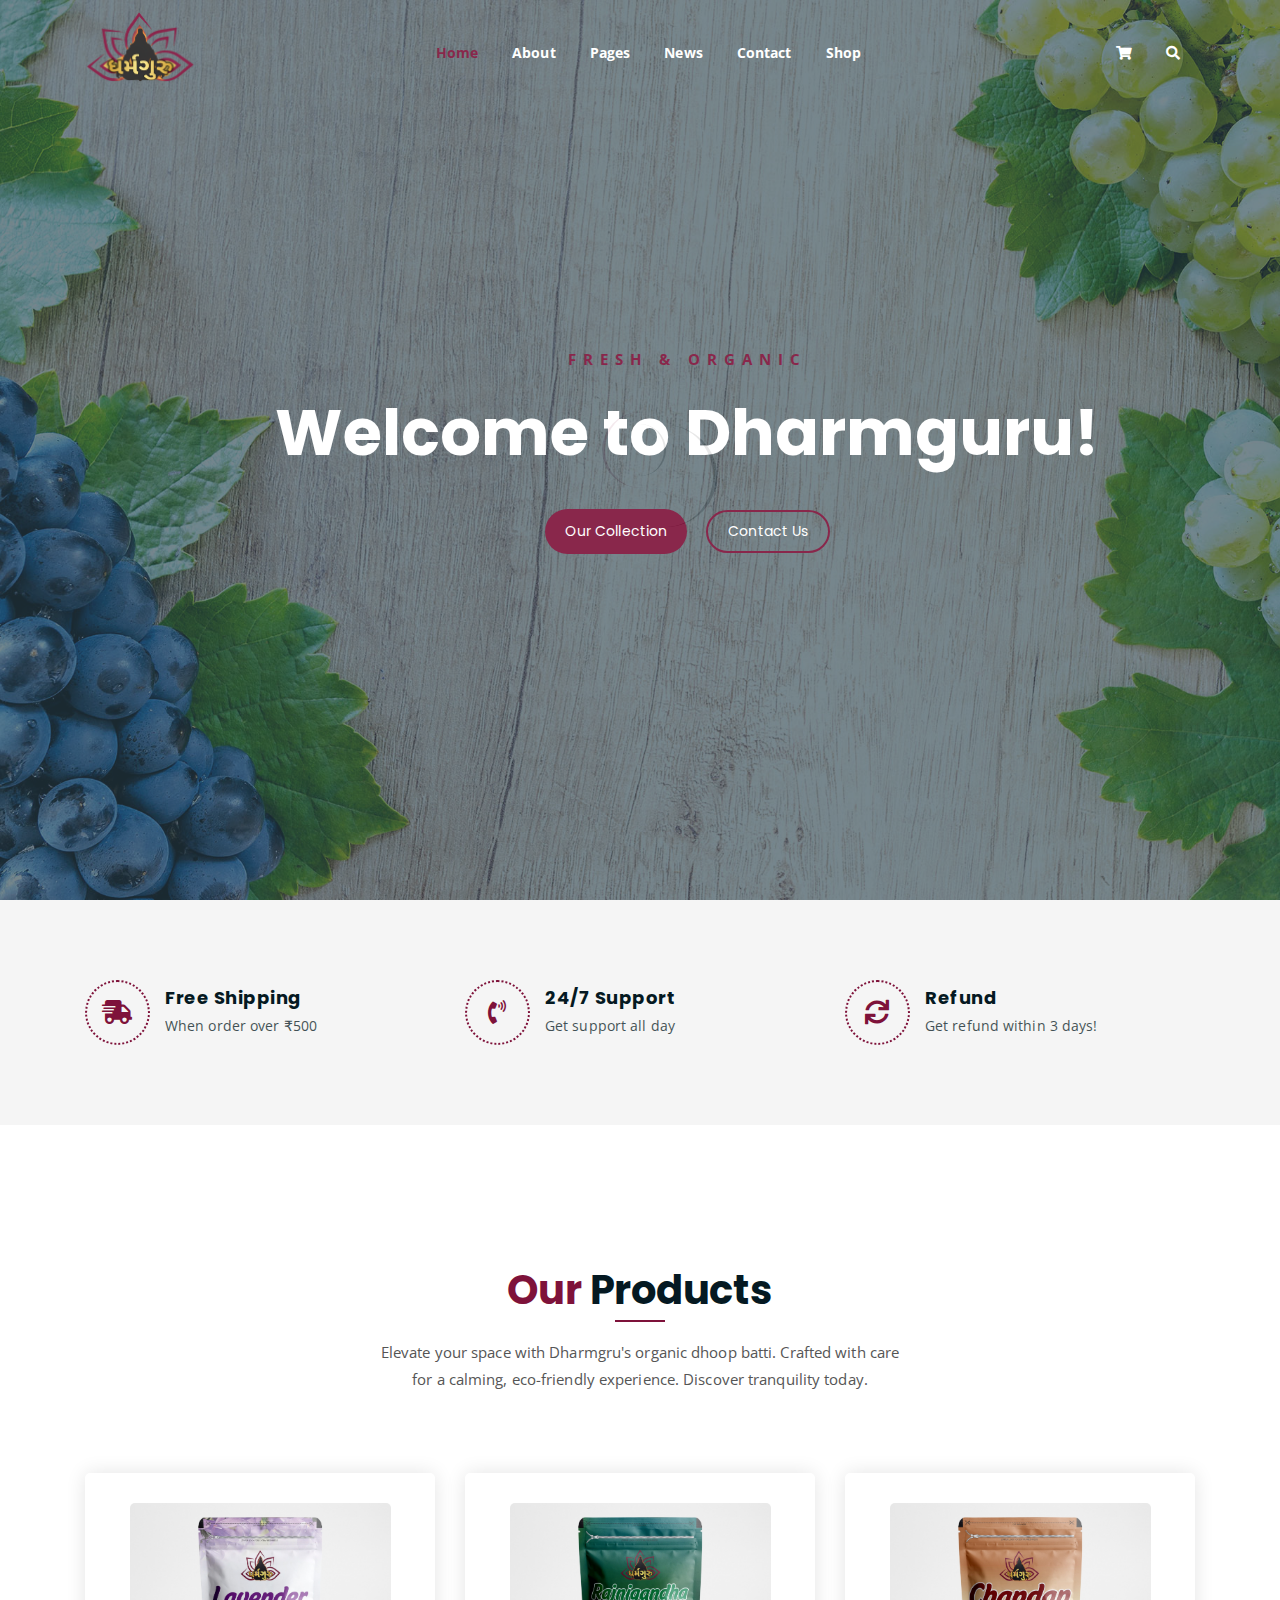
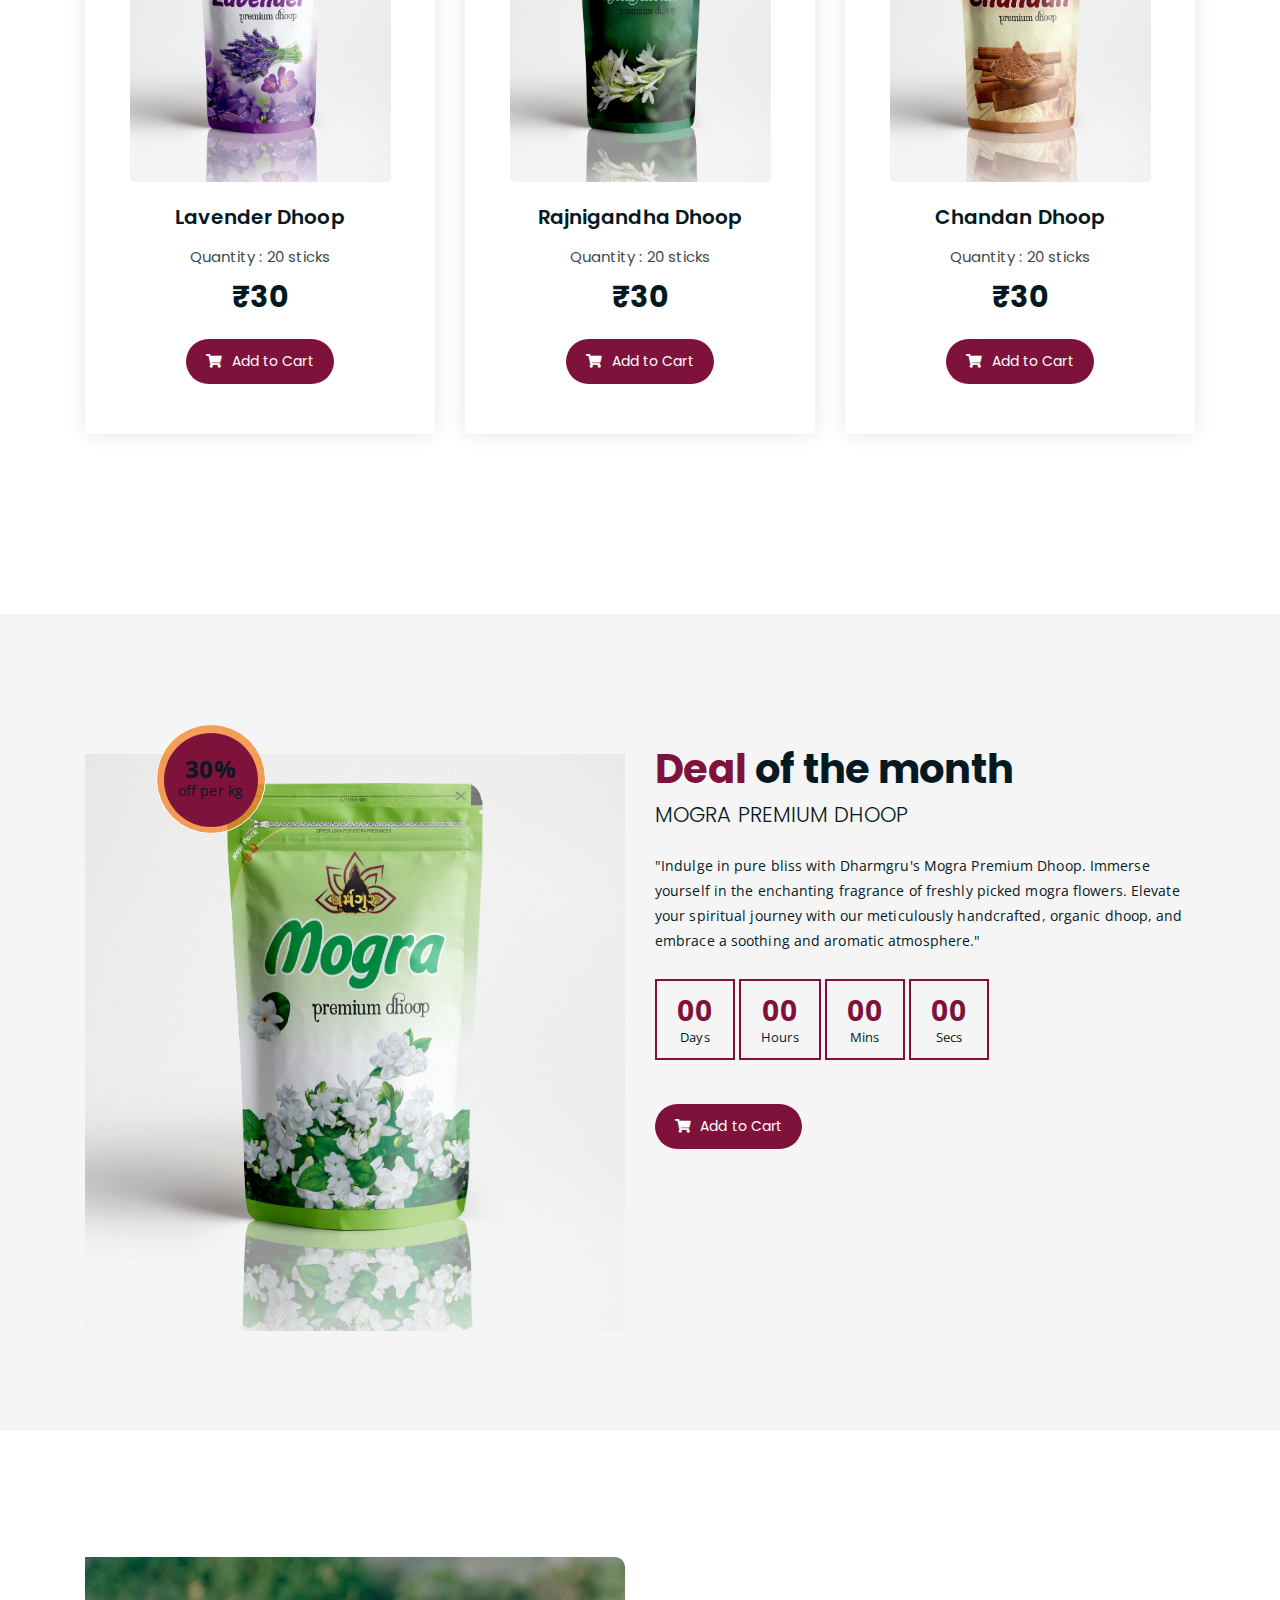
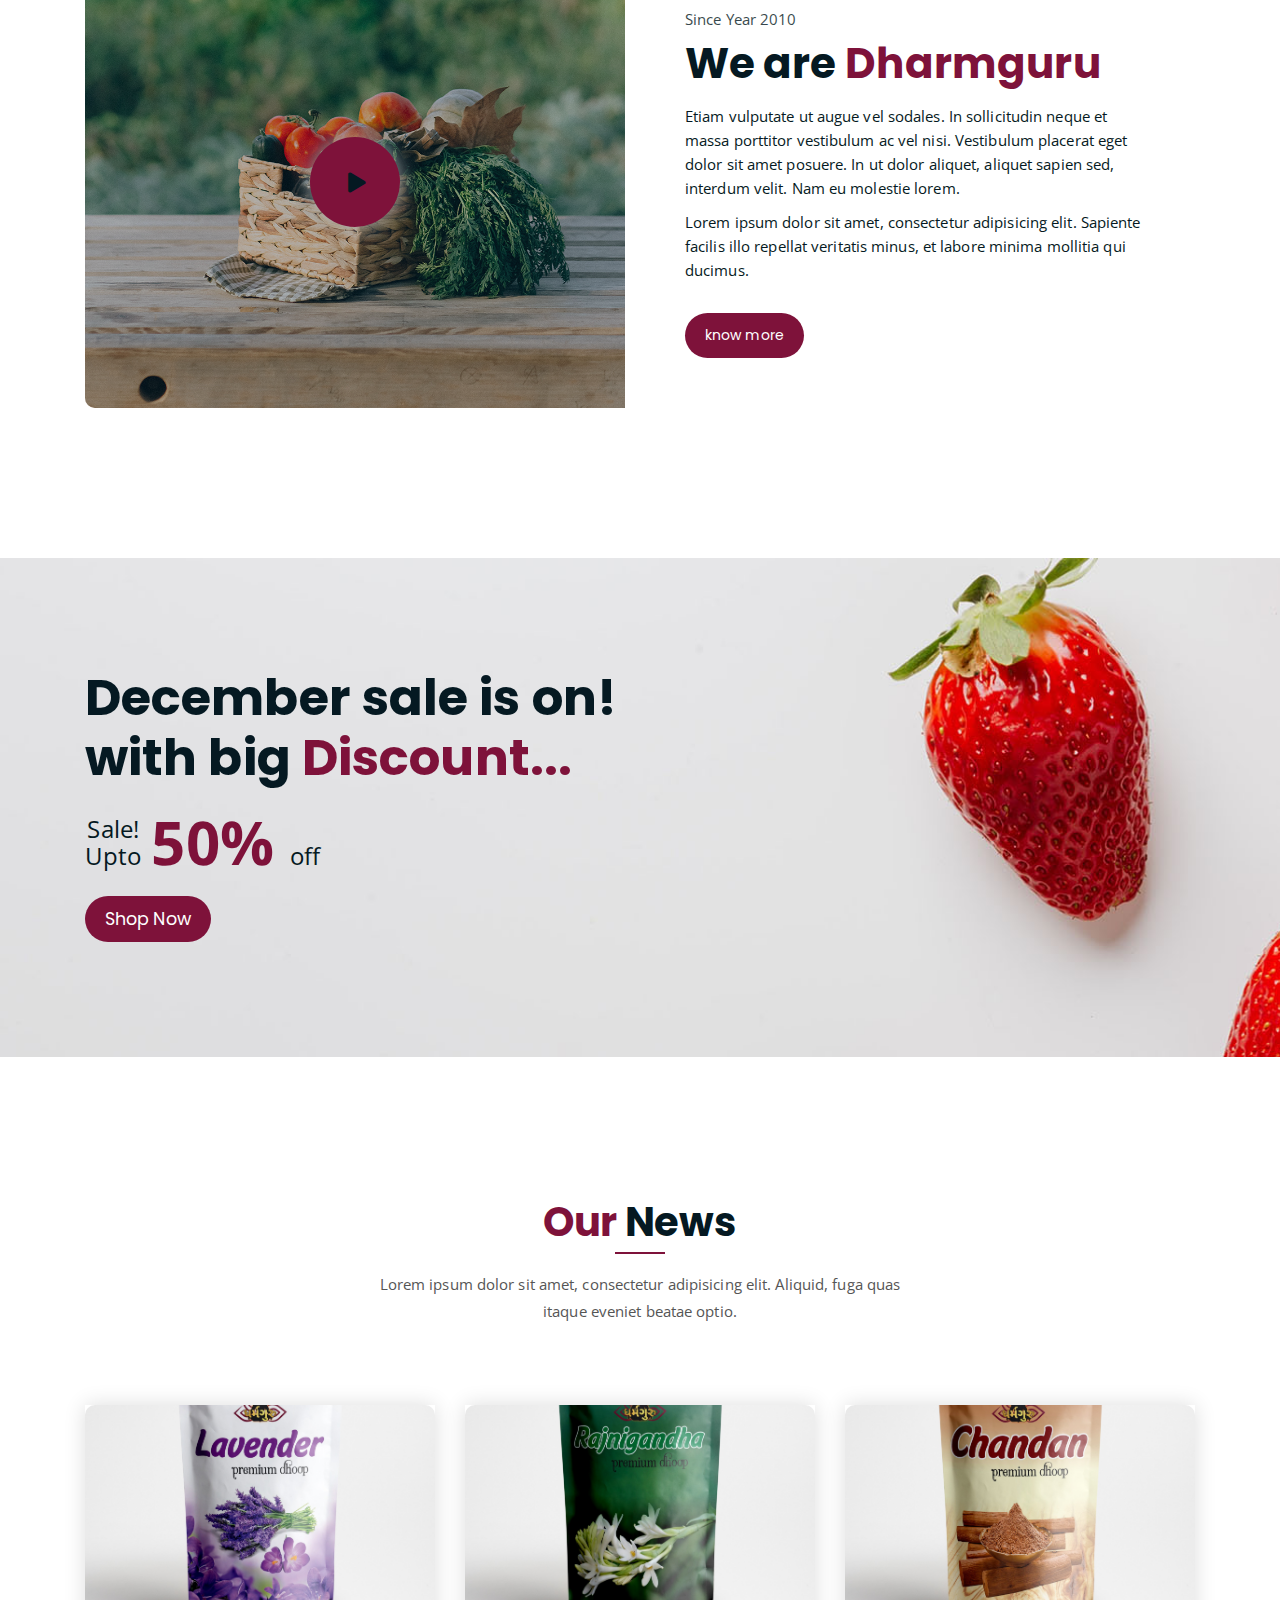
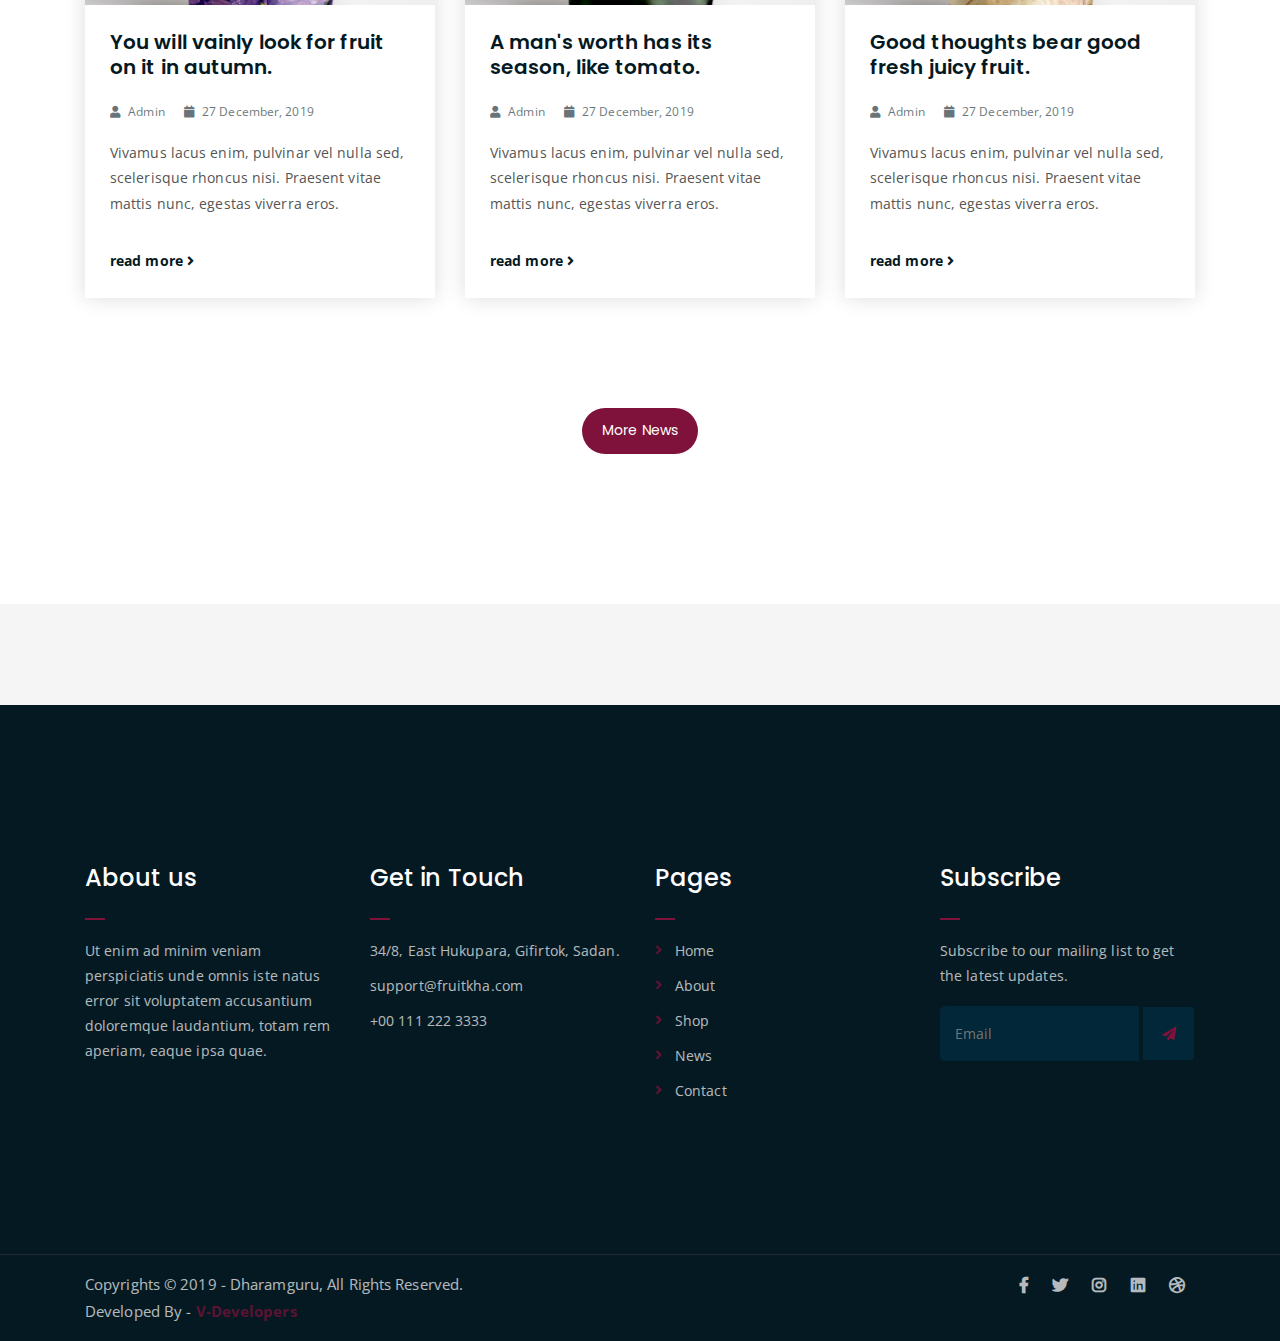
==== commit f64505b8: "ek or" ====
--- a/index.html
+++ b/index.html
@@ -506,7 +506,7 @@
 			<div class="row">
 				<div class="col-lg-6 col-md-12">
 					<p>Copyrights &copy; 2019 - Dharamguru,  All Rights Reserved.<br>
-						
+						Developed By - <a href="https://themewagon.com/">V-Developers</a>
 					</p>
 				</div>
 				<div class="col-lg-6 text-right col-md-12">
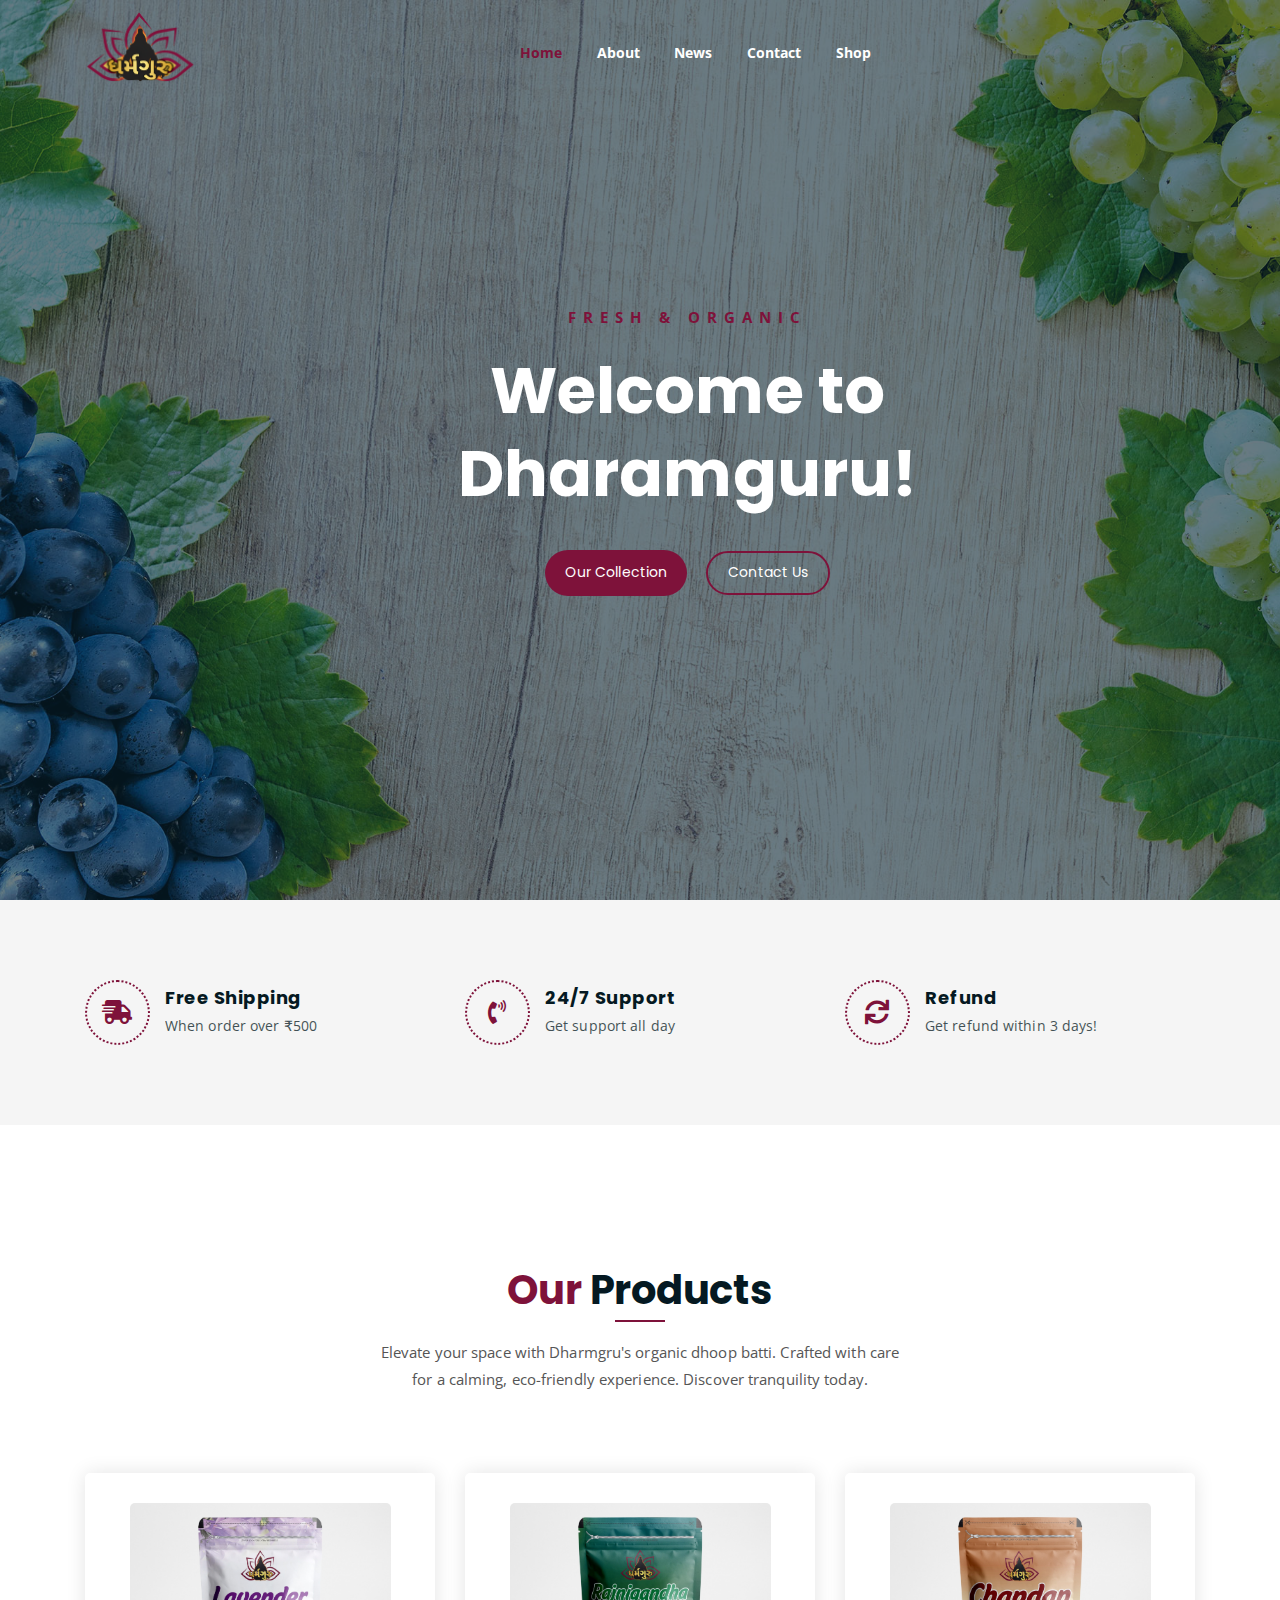
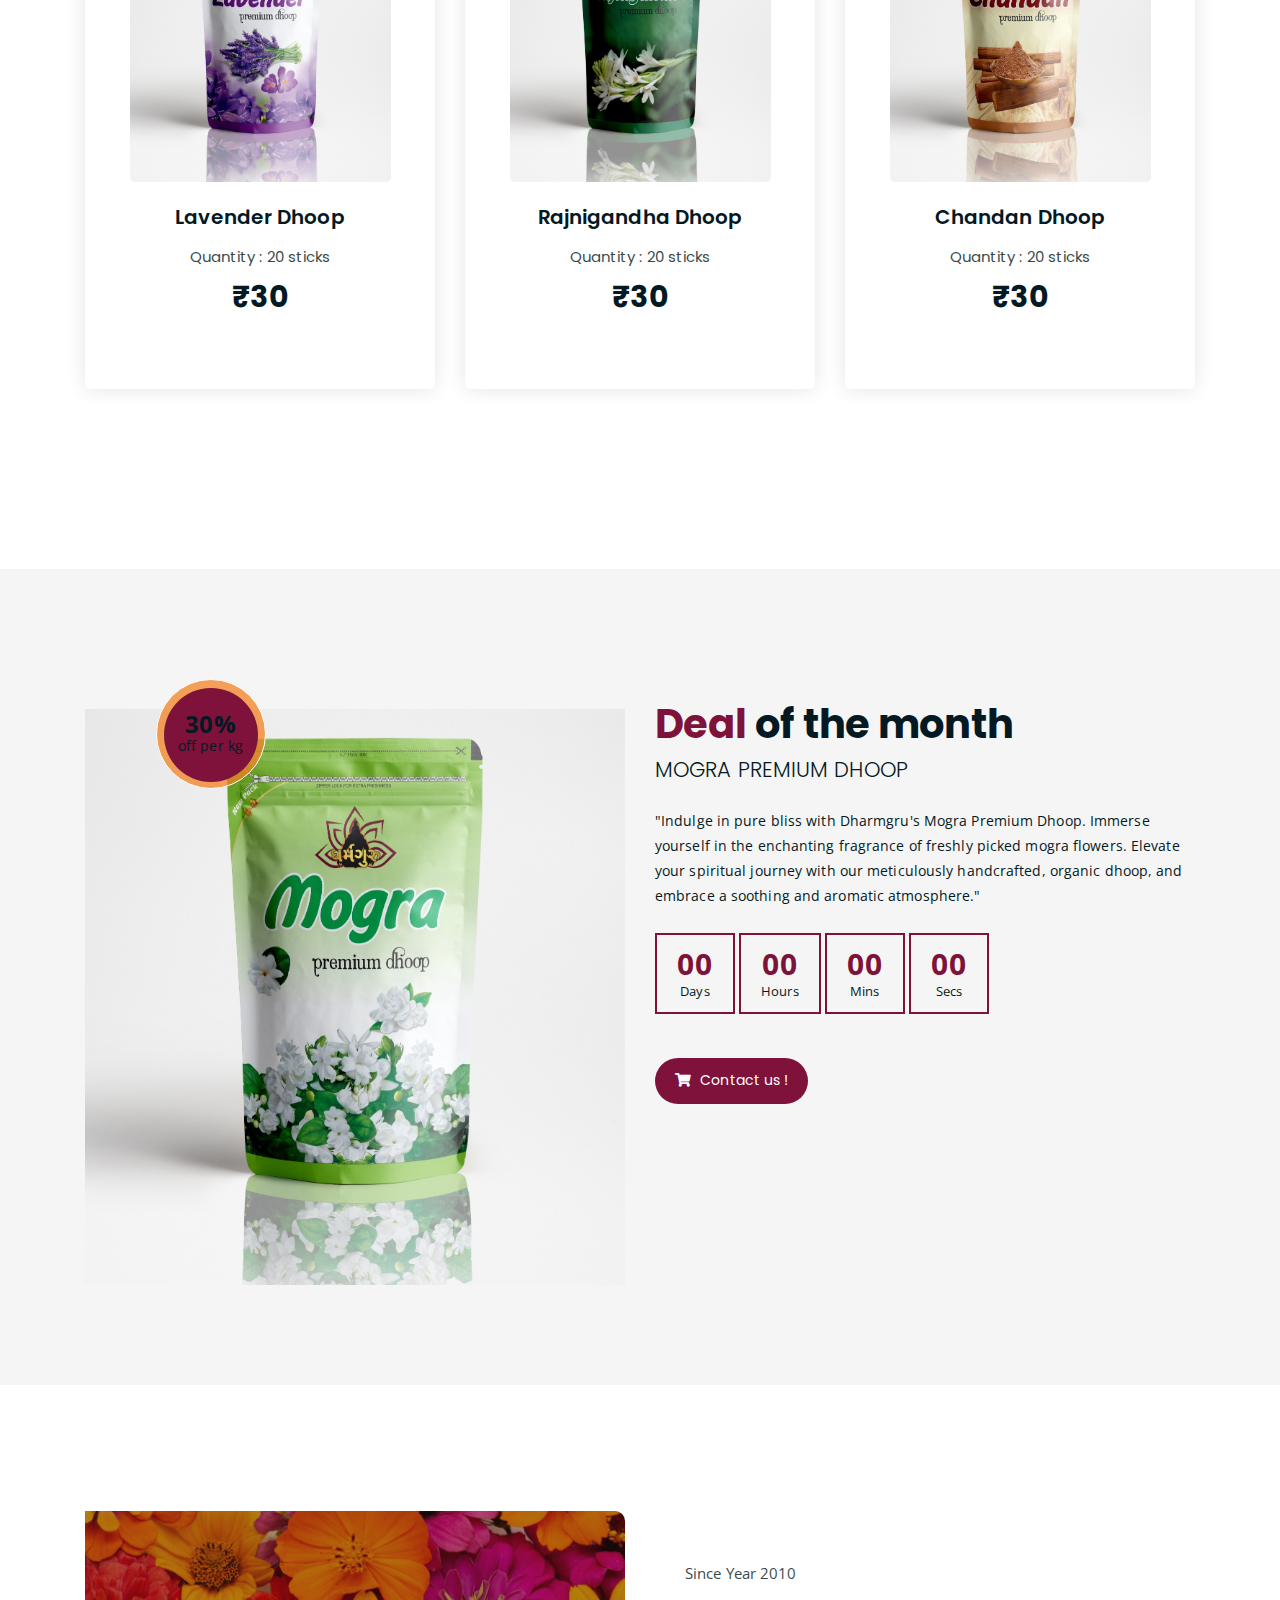
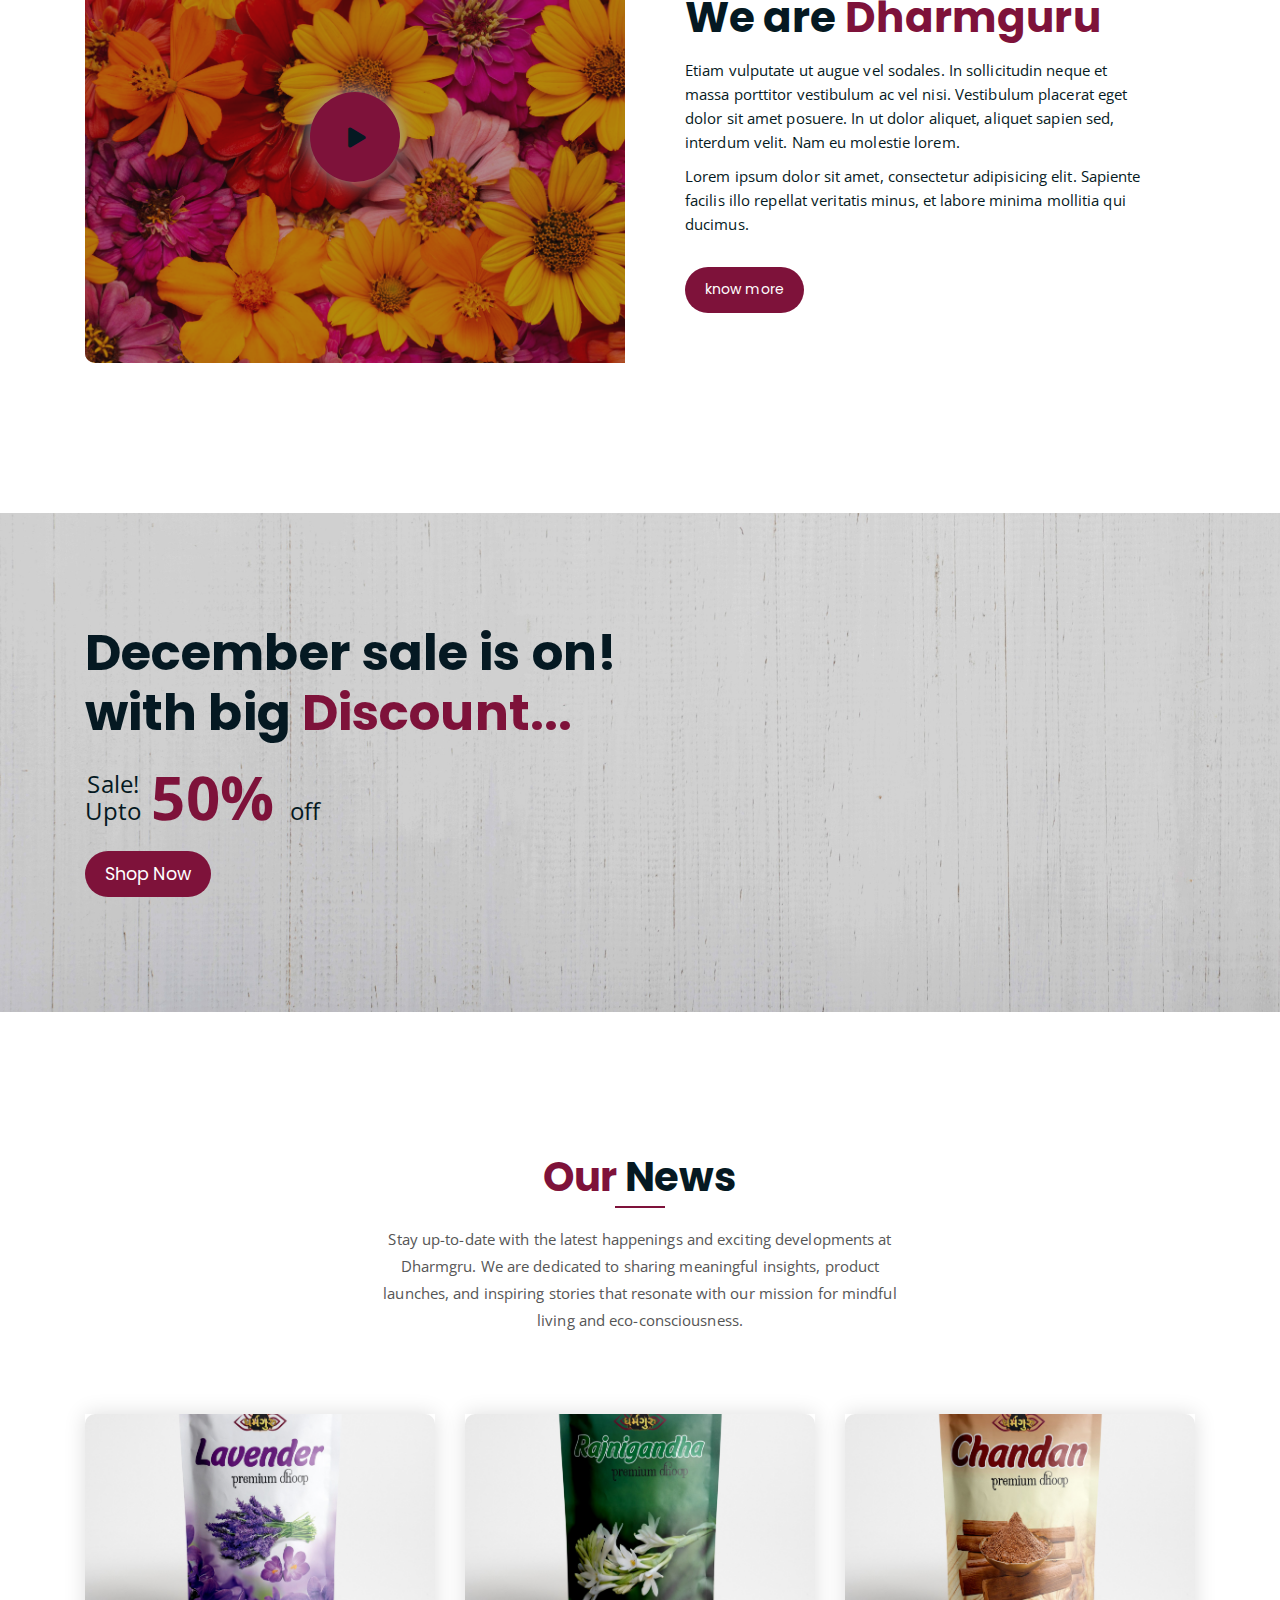
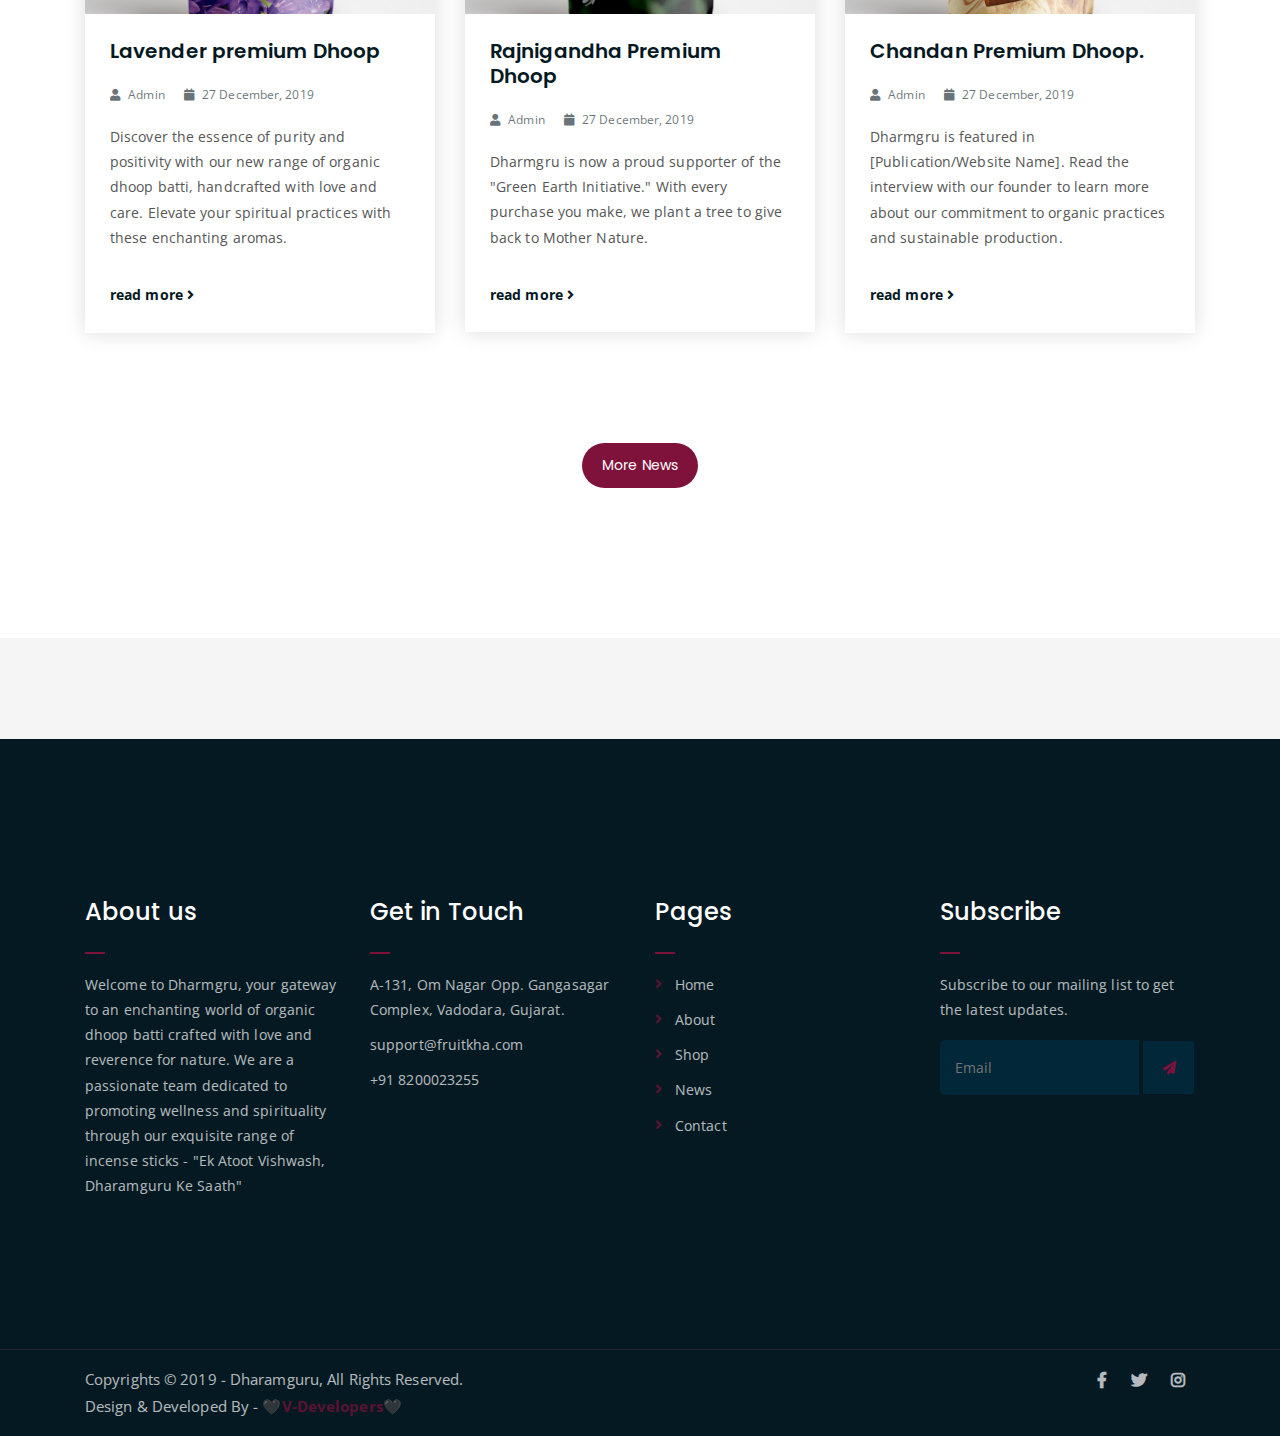
==== commit 5d164d40: "are yrr" ====
--- a/index.html
+++ b/index.html
@@ -7,7 +7,7 @@
 	<meta name="description" content="Responsive Bootstrap4 Shop Template, Created by Imran Hossain from https://imransdesign.com/">
 
 	<!-- title -->
-	<title>Dharmguru</title>
+	<title>Dharamguru</title>
 
 	<!-- favicon -->
 	<link rel="shortcut icon" type="image/png" href="static/img/favicon.png">
@@ -63,7 +63,7 @@
 									
 								</li>
 								<li><a href="about.html">About</a></li>
-								<li><a href="#">Pages</a>
+								<!-- <li><a href="#">Pages</a>
 									<ul class="sub-menu">
 										<li><a href="404.html">404 page</a></li>
 										<li><a href="about.html">About</a></li>
@@ -72,32 +72,32 @@
 										<li><a href="contact.html">Contact</a></li>
 										<li><a href="news.html">News</a></li>
 										<li><a href="shop.html">Shop</a></li>
-									</ul>
+									</ul> -->
 								</li>
 								<li><a href="news.html">News</a>
-									<ul class="sub-menu">
+									<!-- <ul class="sub-menu">
 										<li><a href="news.html">News</a></li>
 										<li><a href="single-news.html">Single News</a></li>
-									</ul>
+									</ul> -->
 								</li>
 								<li><a href="contact.html">Contact</a></li>
 								<li><a href="shop.html">Shop</a>
-									<ul class="sub-menu">
+									<!-- <ul class="sub-menu">
 										<li><a href="shop.html">Shop</a></li>
 										<li><a href="checkout.html">Check Out</a></li>
 										<li><a href="single-product.html">Single Product</a></li>
 										<li><a href="cart.html">Cart</a></li>
-									</ul>
+									</ul> -->
 								</li>
 								<li>
-									<div class="header-icons">
+									<!-- <div class="header-icons">
 										<a class="shopping-cart" href="cart.html"><i class="fas fa-shopping-cart"></i></a>
 										<a class="mobile-hide search-bar-icon" href="#"><i class="fas fa-search"></i></a>
-									</div>
+									</div> -->
 								</li>
 							</ul>
 						</nav>
-						<a class="mobile-show search-bar-icon" href="#"><i class="fas fa-search"></i></a>
+						<!-- <a class="mobile-show search-bar-icon" href="#"><i class="fas fa-search"></i></a> -->
 						<div class="mobile-menu"></div>
 						<!-- menu end -->
 					</div>
@@ -134,7 +134,7 @@
 					<div class="hero-text">
 						<div class="hero-text-tablecell">
 							<p class="subtitle">Fresh & Organic</p>
-							<h1>Welcome to Dharmguru!</h1>
+							<h1>Welcome to Dharamguru!</h1>
 							<div class="hero-btns">
 								<a href="shop.html" class="boxed-btn">Our Collection</a>
 								<a href="contact.html" class="bordered-btn">Contact Us</a>
@@ -211,7 +211,7 @@
 						</div>
 						<h3>Lavender Dhoop</h3>
 						<p class="product-price"><span>Quantity : 20 sticks</span> ₹30 </p>
-						<a href="cart.html" class="cart-btn"><i class="fas fa-shopping-cart"></i> Add to Cart</a>
+						<!-- <a href="cart.html" class="cart-btn"><i class="fas fa-shopping-cart"></i> Add to Cart</a> -->
 					</div>
 				</div>
 				<div class="col-lg-4 col-md-6 text-center">
@@ -221,7 +221,7 @@
 						</div>
 						<h3>Rajnigandha Dhoop</h3>
 						<p class="product-price"><span>Quantity : 20 sticks</span> ₹30 </p>
-						<a href="cart.html" class="cart-btn"><i class="fas fa-shopping-cart"></i> Add to Cart</a>
+						<!-- <a href="cart.html" class="cart-btn"><i class="fas fa-shopping-cart"></i> Add to Cart</a> -->
 					</div>
 				</div>
 				<div class="col-lg-4 col-md-6 offset-md-3 offset-lg-0 text-center">
@@ -231,7 +231,7 @@
 						</div>
 						<h3>Chandan Dhoop</h3>
 						<p class="product-price"><span>Quantity : 20 sticks</span> ₹30 </p>
-						<a href="cart.html" class="cart-btn"><i class="fas fa-shopping-cart"></i> Add to Cart</a>
+						<!-- <a href="cart.html" class="cart-btn"><i class="fas fa-shopping-cart"></i> Add to Cart</a> -->
 					</div>
 				</div>
 			</div>
@@ -263,7 +263,7 @@
                     <div class="text">"Indulge in pure bliss with Dharmgru's Mogra Premium Dhoop. Immerse yourself in the enchanting fragrance of freshly picked mogra flowers. Elevate your spiritual journey with our meticulously handcrafted, organic dhoop, and embrace a soothing and aromatic atmosphere."</div>
                     <!--Countdown Timer-->
                     <div class="time-counter"><div class="time-countdown clearfix" data-countdown="2020/2/01"><div class="counter-column"><div class="inner"><span class="count">01</span>Days</div></div> <div class="counter-column"><div class="inner"><span class="count">01</span>Hours</div></div>  <div class="counter-column"><div class="inner"><span class="count">08</span>Mins</div></div>  <div class="counter-column"><div class="inner"><span class="count">00</span>Secs</div></div></div></div>
-                	<a href="cart.html" class="cart-btn mt-3"><i class="fas fa-shopping-cart"></i> Add to Cart</a>
+                	<a href="contact.html" class="cart-btn mt-3"><i class="fas fa-shopping-cart"></i> Contact us !</a>
                 </div>
             </div>
         </div>
@@ -367,7 +367,7 @@
 				<div class="col-lg-8 offset-lg-2 text-center">
 					<div class="section-title">	
 						<h3><span class="orange-text">Our</span> News</h3>
-						<p>Lorem ipsum dolor sit amet, consectetur adipisicing elit. Aliquid, fuga quas itaque eveniet beatae optio.</p>
+						<p>Stay up-to-date with the latest happenings and exciting developments at Dharmgru. We are dedicated to sharing meaningful insights, product launches, and inspiring stories that resonate with our mission for mindful living and eco-consciousness.</p>
 					</div>
 				</div>
 			</div>
@@ -377,12 +377,12 @@
 					<div class="single-latest-news">
 						<a href="single-news.html"><div class="latest-news-bg news-bg-1"></div></a>
 						<div class="news-text-box">
-							<h3><a href="single-news.html">You will vainly look for fruit on it in autumn.</a></h3>
+							<h3><a href="single-news.html">Lavender premium Dhoop</a></h3>
 							<p class="blog-meta">
 								<span class="author"><i class="fas fa-user"></i> Admin</span>
 								<span class="date"><i class="fas fa-calendar"></i> 27 December, 2019</span>
 							</p>
-							<p class="excerpt">Vivamus lacus enim, pulvinar vel nulla sed, scelerisque rhoncus nisi. Praesent vitae mattis nunc, egestas viverra eros.</p>
+							<p class="excerpt"> Discover the essence of purity and positivity with our new range of organic dhoop batti, handcrafted with love and care. Elevate your spiritual practices with these enchanting aromas.</p>
 							<a href="single-news.html" class="read-more-btn">read more <i class="fas fa-angle-right"></i></a>
 						</div>
 					</div>
@@ -391,12 +391,12 @@
 					<div class="single-latest-news">
 						<a href="single-news.html"><div class="latest-news-bg news-bg-2"></div></a>
 						<div class="news-text-box">
-							<h3><a href="single-news.html">A man's worth has its season, like tomato.</a></h3>
+							<h3><a href="single-news.html">Rajnigandha Premium Dhoop</a></h3>
 							<p class="blog-meta">
 								<span class="author"><i class="fas fa-user"></i> Admin</span>
 								<span class="date"><i class="fas fa-calendar"></i> 27 December, 2019</span>
 							</p>
-							<p class="excerpt">Vivamus lacus enim, pulvinar vel nulla sed, scelerisque rhoncus nisi. Praesent vitae mattis nunc, egestas viverra eros.</p>
+							<p class="excerpt">Dharmgru is now a proud supporter of the "Green Earth Initiative." With every purchase you make, we plant a tree to give back to Mother Nature.</p>
 							<a href="single-news.html" class="read-more-btn">read more <i class="fas fa-angle-right"></i></a>
 						</div>
 					</div>
@@ -405,12 +405,12 @@
 					<div class="single-latest-news">
 						<a href="single-news.html"><div class="latest-news-bg news-bg-3"></div></a>
 						<div class="news-text-box">
-							<h3><a href="single-news.html">Good thoughts bear good fresh juicy fruit.</a></h3>
+							<h3><a href="single-news.html">Chandan Premium Dhoop.</a></h3>
 							<p class="blog-meta">
 								<span class="author"><i class="fas fa-user"></i> Admin</span>
 								<span class="date"><i class="fas fa-calendar"></i> 27 December, 2019</span>
 							</p>
-							<p class="excerpt">Vivamus lacus enim, pulvinar vel nulla sed, scelerisque rhoncus nisi. Praesent vitae mattis nunc, egestas viverra eros.</p>
+							<p class="excerpt">Dharmgru is featured in [Publication/Website Name]. Read the interview with our founder to learn more about our commitment to organic practices and sustainable production.</p>
 							<a href="single-news.html" class="read-more-btn">read more <i class="fas fa-angle-right"></i></a>
 						</div>
 					</div>
@@ -460,16 +460,16 @@
 				<div class="col-lg-3 col-md-6">
 					<div class="footer-box about-widget">
 						<h2 class="widget-title">About us</h2>
-						<p>Ut enim ad minim veniam perspiciatis unde omnis iste natus error sit voluptatem accusantium doloremque laudantium, totam rem aperiam, eaque ipsa quae.</p>
+						<p>Welcome to Dharmgru, your gateway to an enchanting world of organic dhoop batti crafted with love and reverence for nature. We are a passionate team dedicated to promoting wellness and spirituality through our exquisite range of incense sticks - "Ek Atoot Vishwash, Dharamguru Ke Saath"</p>
 					</div>
 				</div>
 				<div class="col-lg-3 col-md-6">
 					<div class="footer-box get-in-touch">
 						<h2 class="widget-title">Get in Touch</h2>
 						<ul>
-							<li>34/8, East Hukupara, Gifirtok, Sadan.</li>
+							<li>A-131, Om Nagar Opp. Gangasagar Complex, Vadodara, Gujarat.</li>
 							<li>support@fruitkha.com</li>
-							<li>+00 111 222 3333</li>
+							<li>+91 8200023255</li>
 						</ul>
 					</div>
 				</div>
@@ -506,17 +506,16 @@
 			<div class="row">
 				<div class="col-lg-6 col-md-12">
 					<p>Copyrights &copy; 2019 - Dharamguru,  All Rights Reserved.<br>
-						Developed By - <a href="https://themewagon.com/">V-Developers</a>
+					Design & Developed By - <a href="">🖤V-Developers🖤</a>
 					</p>
 				</div>
 				<div class="col-lg-6 text-right col-md-12">
 					<div class="social-icons">
 						<ul>
-							<li><a href="#" target="_blank"><i class="fab fa-facebook-f"></i></a></li>
-							<li><a href="#" target="_blank"><i class="fab fa-twitter"></i></a></li>
-							<li><a href="#" target="_blank"><i class="fab fa-instagram"></i></a></li>
-							<li><a href="#" target="_blank"><i class="fab fa-linkedin"></i></a></li>
-							<li><a href="#" target="_blank"><i class="fab fa-dribbble"></i></a></li>
+							<li><a href="https://www.facebook.com/people/DharamGuruGujrat/100094686972371/" target="_blank"><i class="fab fa-facebook-f"></i></a></li>
+							<li><a href="https://twitter.com/Dharamguru_gjt" target="_blank"><i class="fab fa-twitter"></i></a></li>
+							<li><a href="https://www.intagram.com/dhar.mgru/" target="_blank"><i class="fab fa-instagram"></i></a></li>
+							
 						</ul>
 					</div>
 				</div>
--- a/static/css/main.css
+++ b/static/css/main.css
@@ -2158,7 +2158,7 @@
 }
 
 .feature-bg:after {
-  background-image: url(../img/feature-bg.jpg);
+  background-image: url(../img/abt.jpg);
   position: absolute;
   right: 0;
   top: 0;
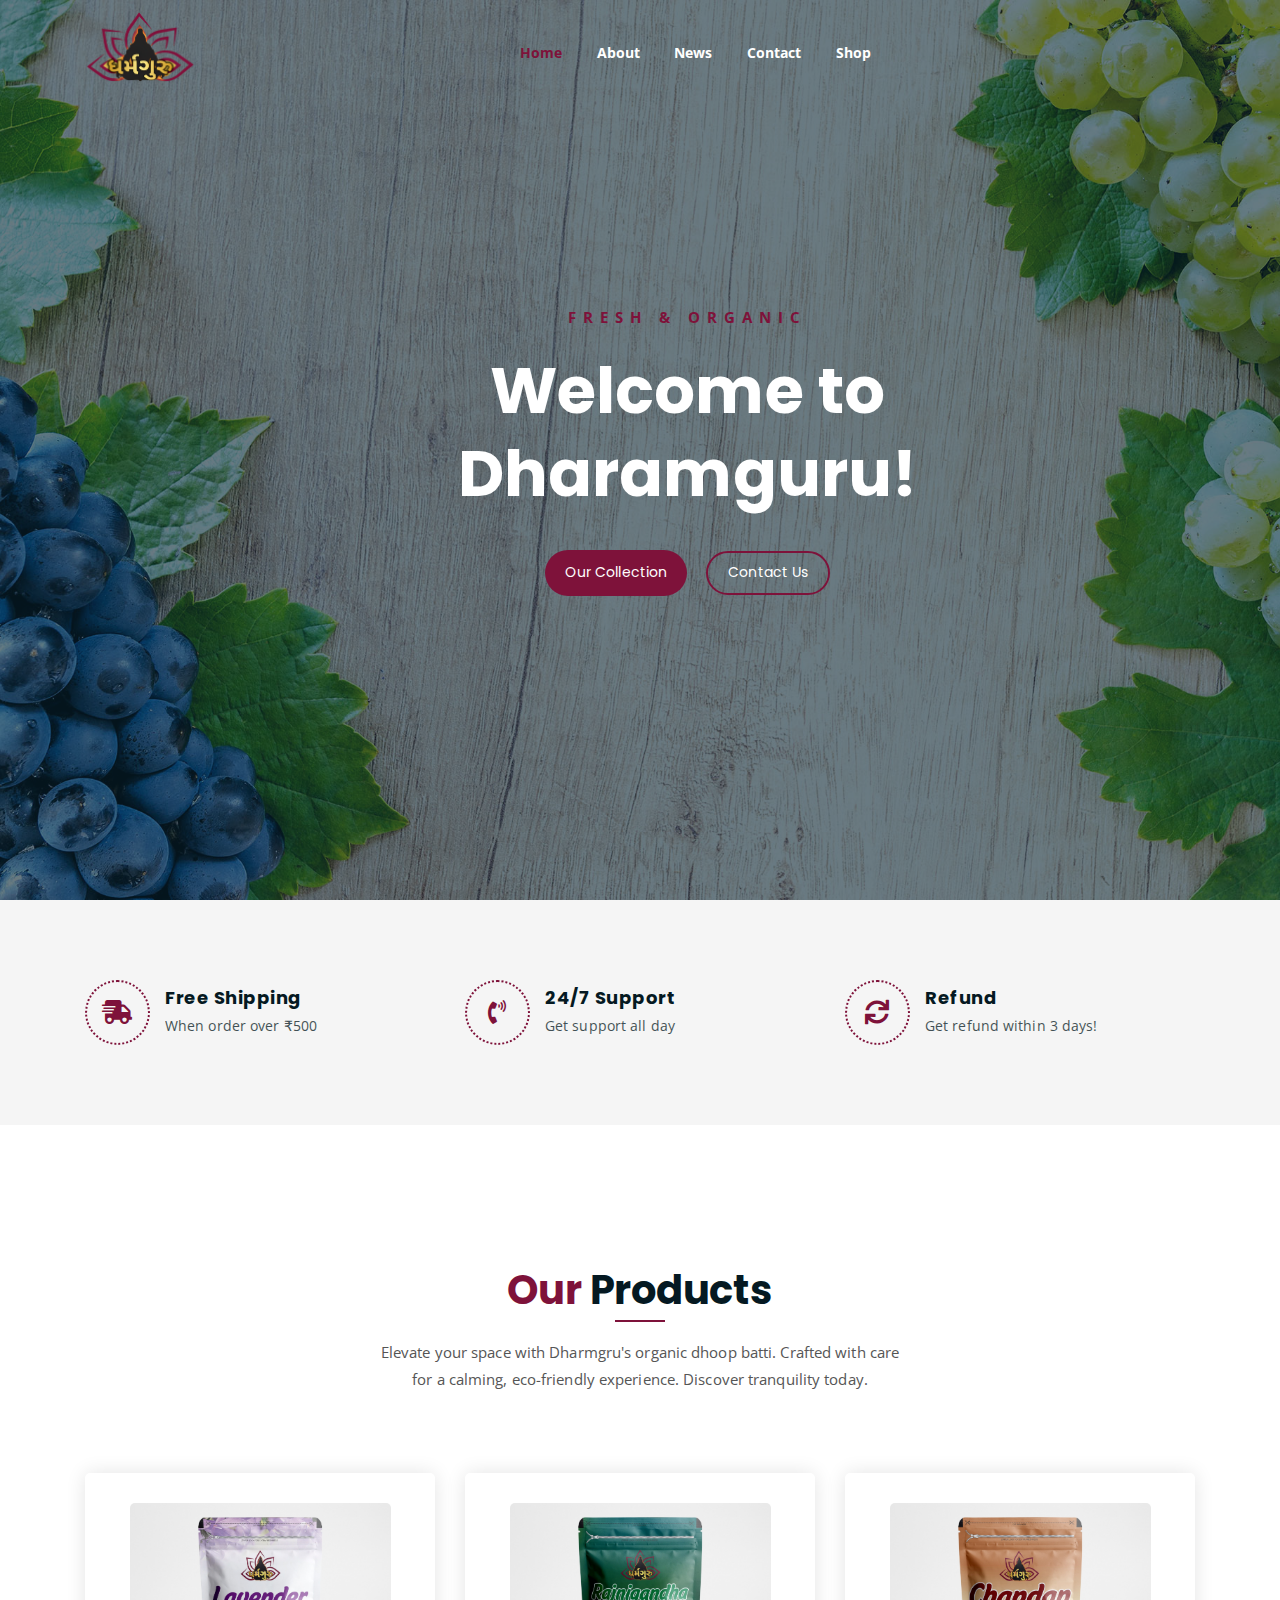
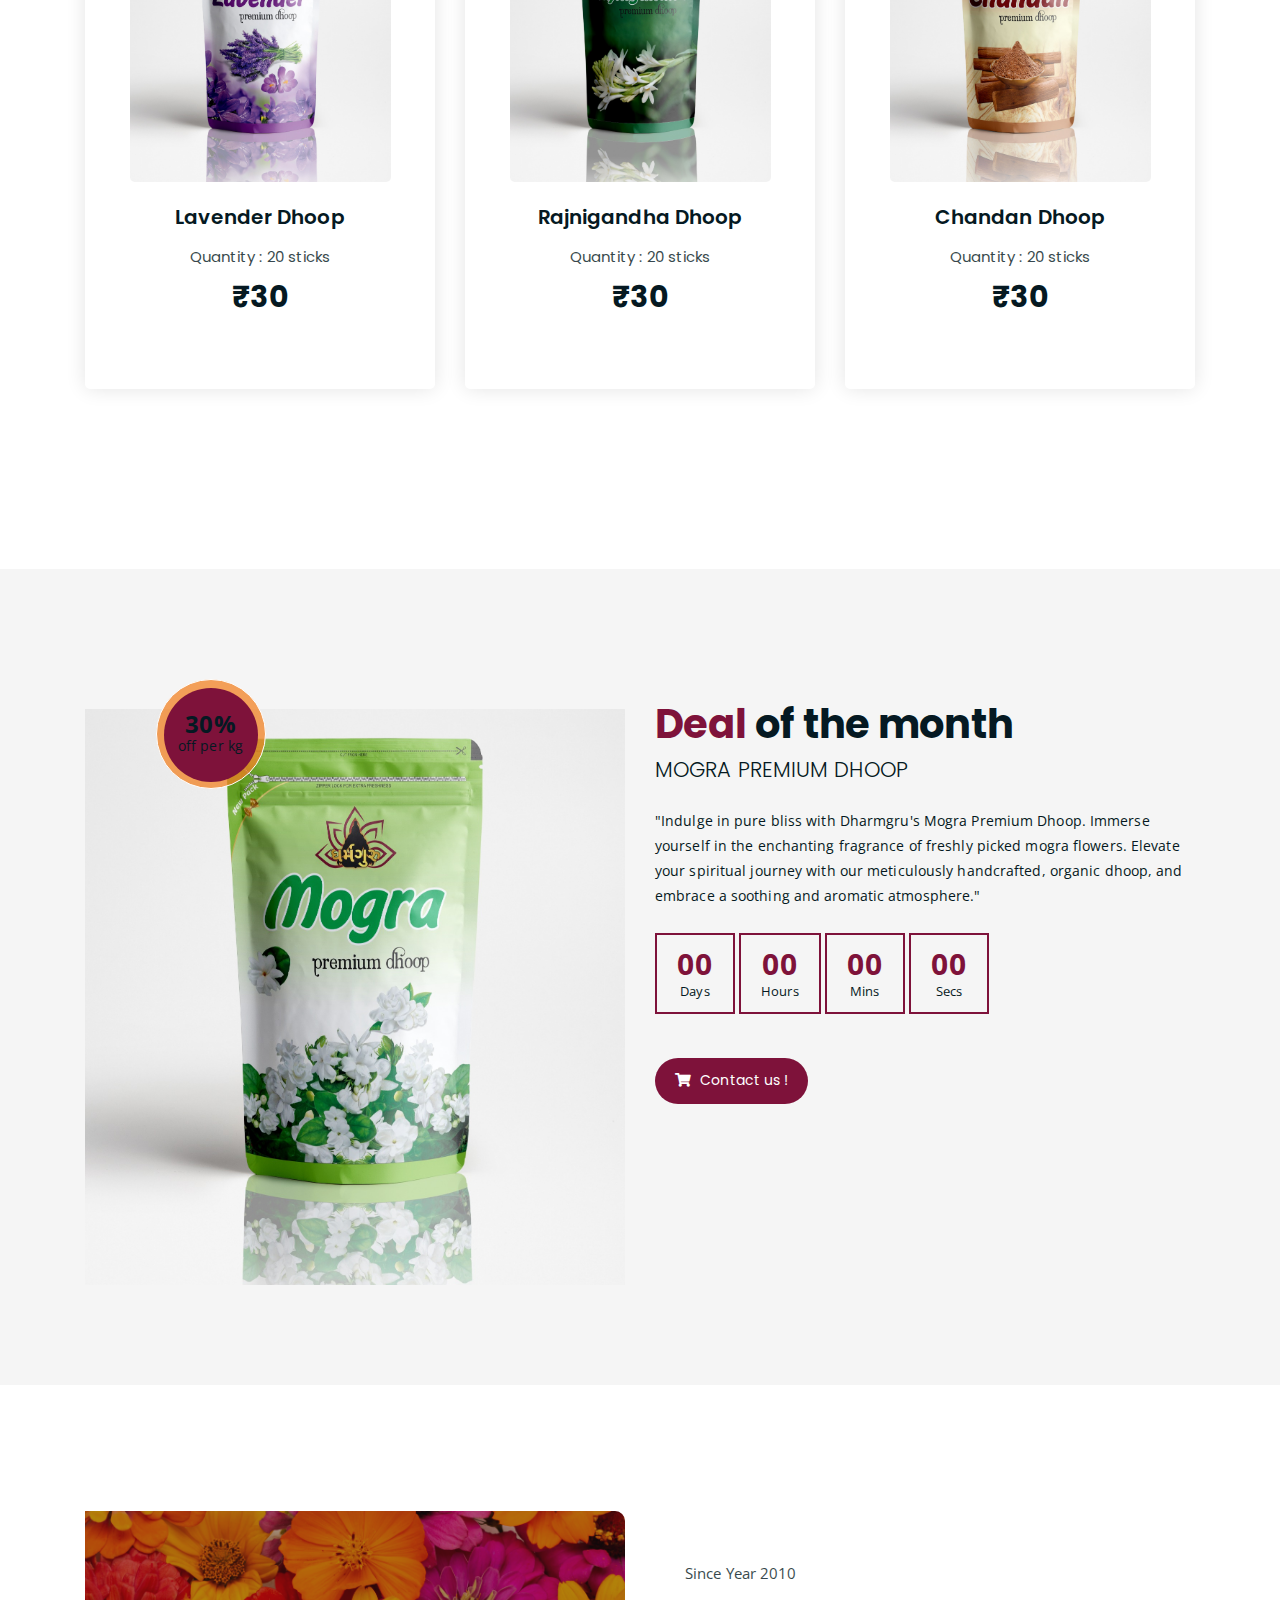
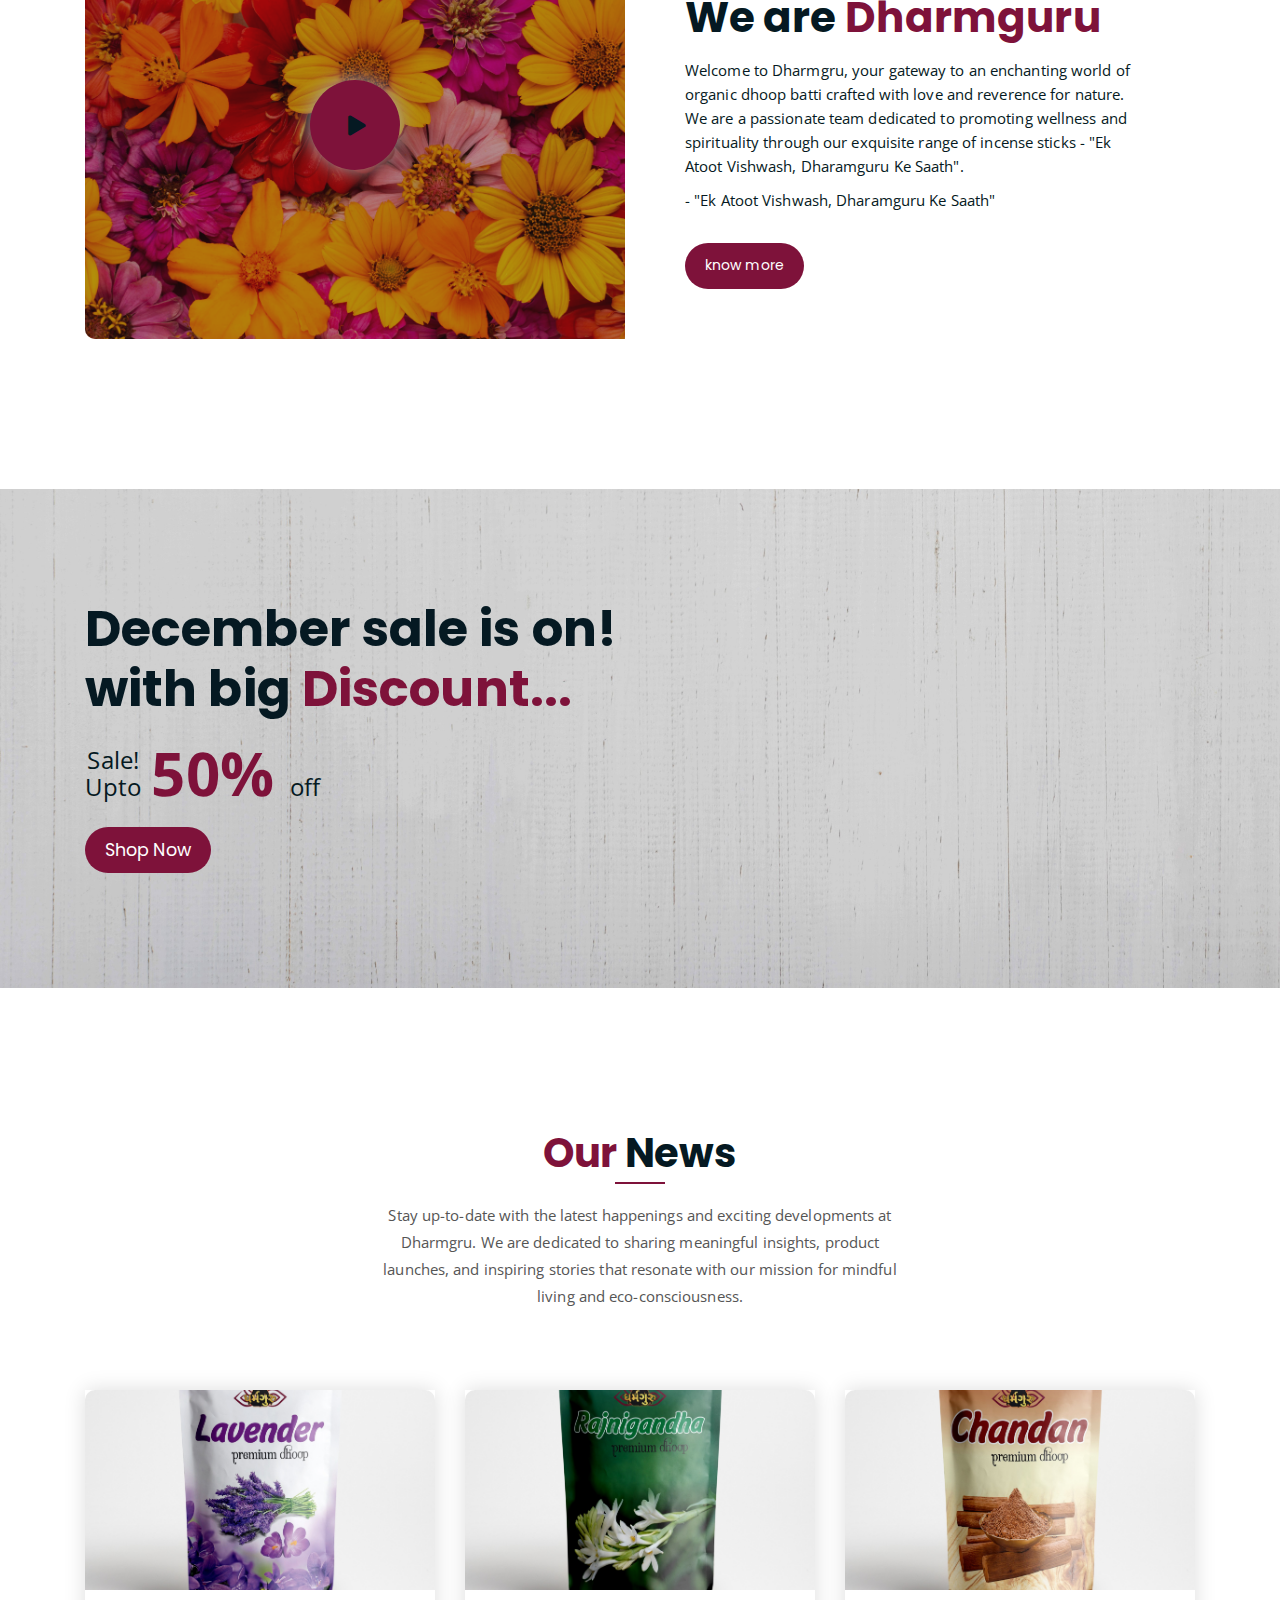
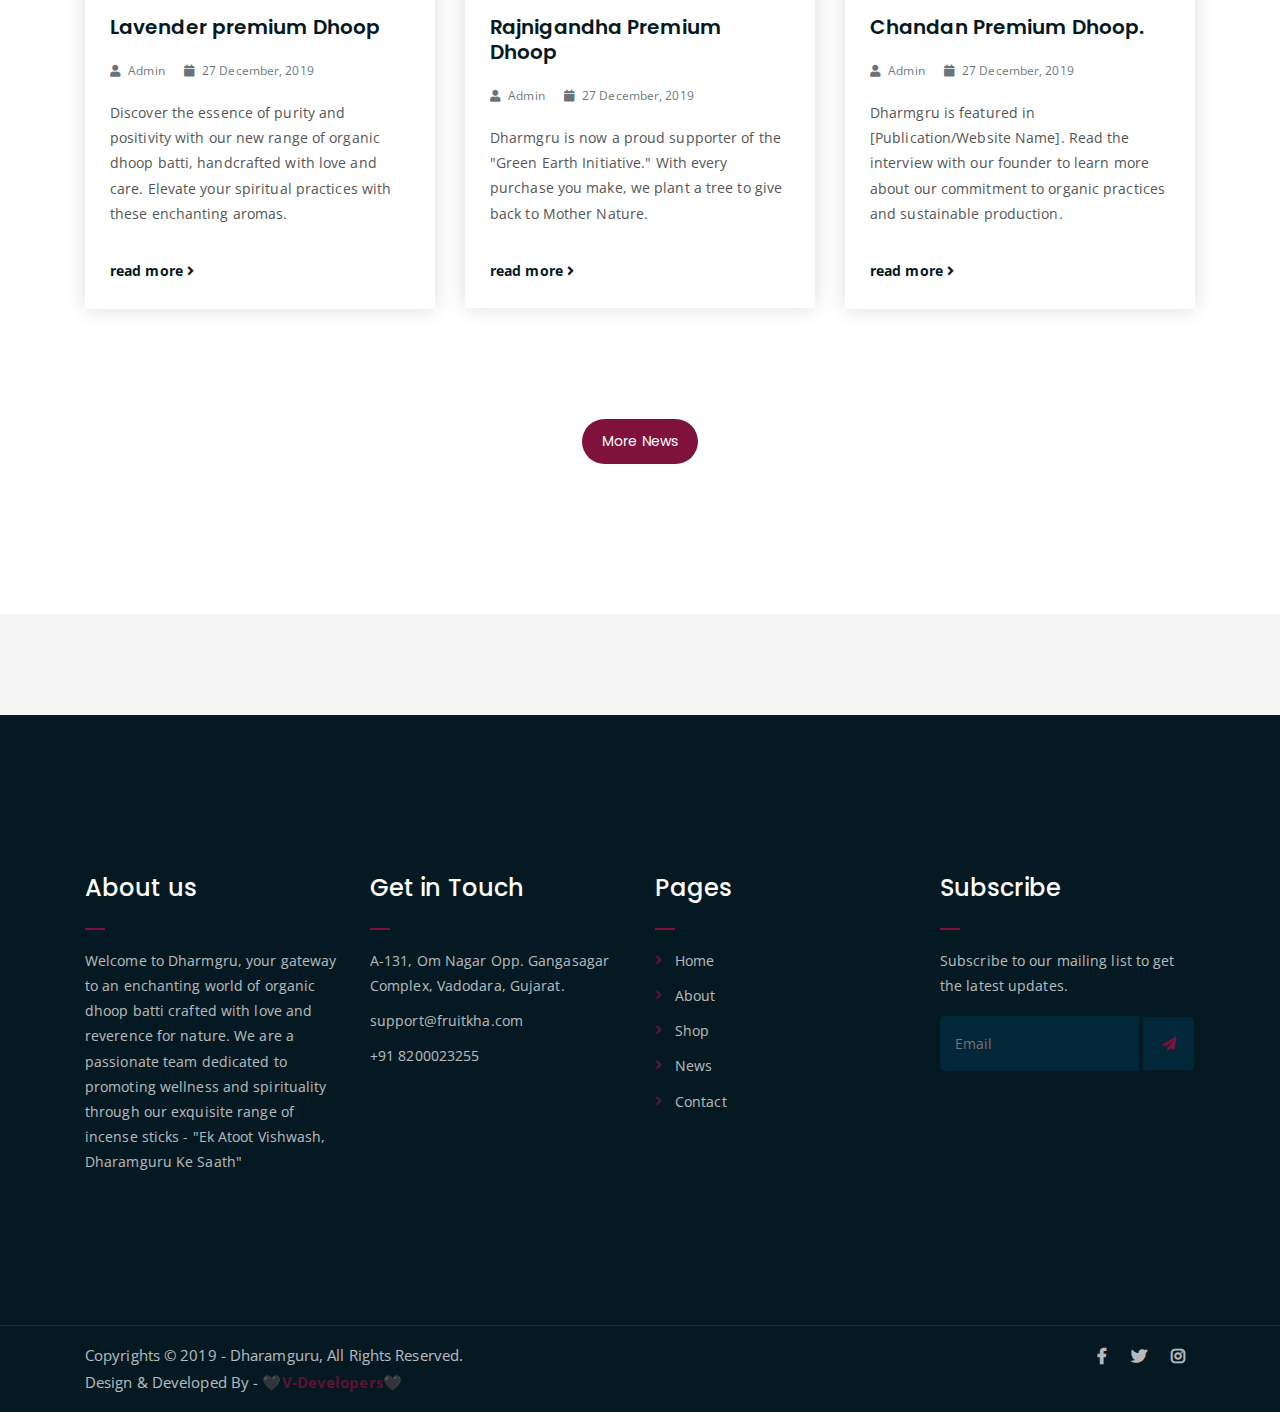
==== commit a4ae4d2e: "ye" ====
--- a/index.html
+++ b/index.html
@@ -339,8 +339,8 @@
 					<div class="abt-text">
 						<p class="top-sub">Since Year 2010</p>
 						<h2>We are <span class="orange-text">Dharmguru</span></h2>
-						<p>Etiam vulputate ut augue vel sodales. In sollicitudin neque et massa porttitor vestibulum ac vel nisi. Vestibulum placerat eget dolor sit amet posuere. In ut dolor aliquet, aliquet sapien sed, interdum velit. Nam eu molestie lorem.</p>
-						<p>Lorem ipsum dolor sit amet, consectetur adipisicing elit. Sapiente facilis illo repellat veritatis minus, et labore minima mollitia qui ducimus.</p>
+						<p>Welcome to Dharmgru, your gateway to an enchanting world of organic dhoop batti crafted with love and reverence for nature. We are a passionate team dedicated to promoting wellness and spirituality through our exquisite range of incense sticks - "Ek Atoot Vishwash, Dharamguru Ke Saath".</p>
+						<p> - "Ek Atoot Vishwash, Dharamguru Ke Saath"</p>
 						<a href="about.html" class="boxed-btn mt-4">know more</a>
 					</div>
 				</div>
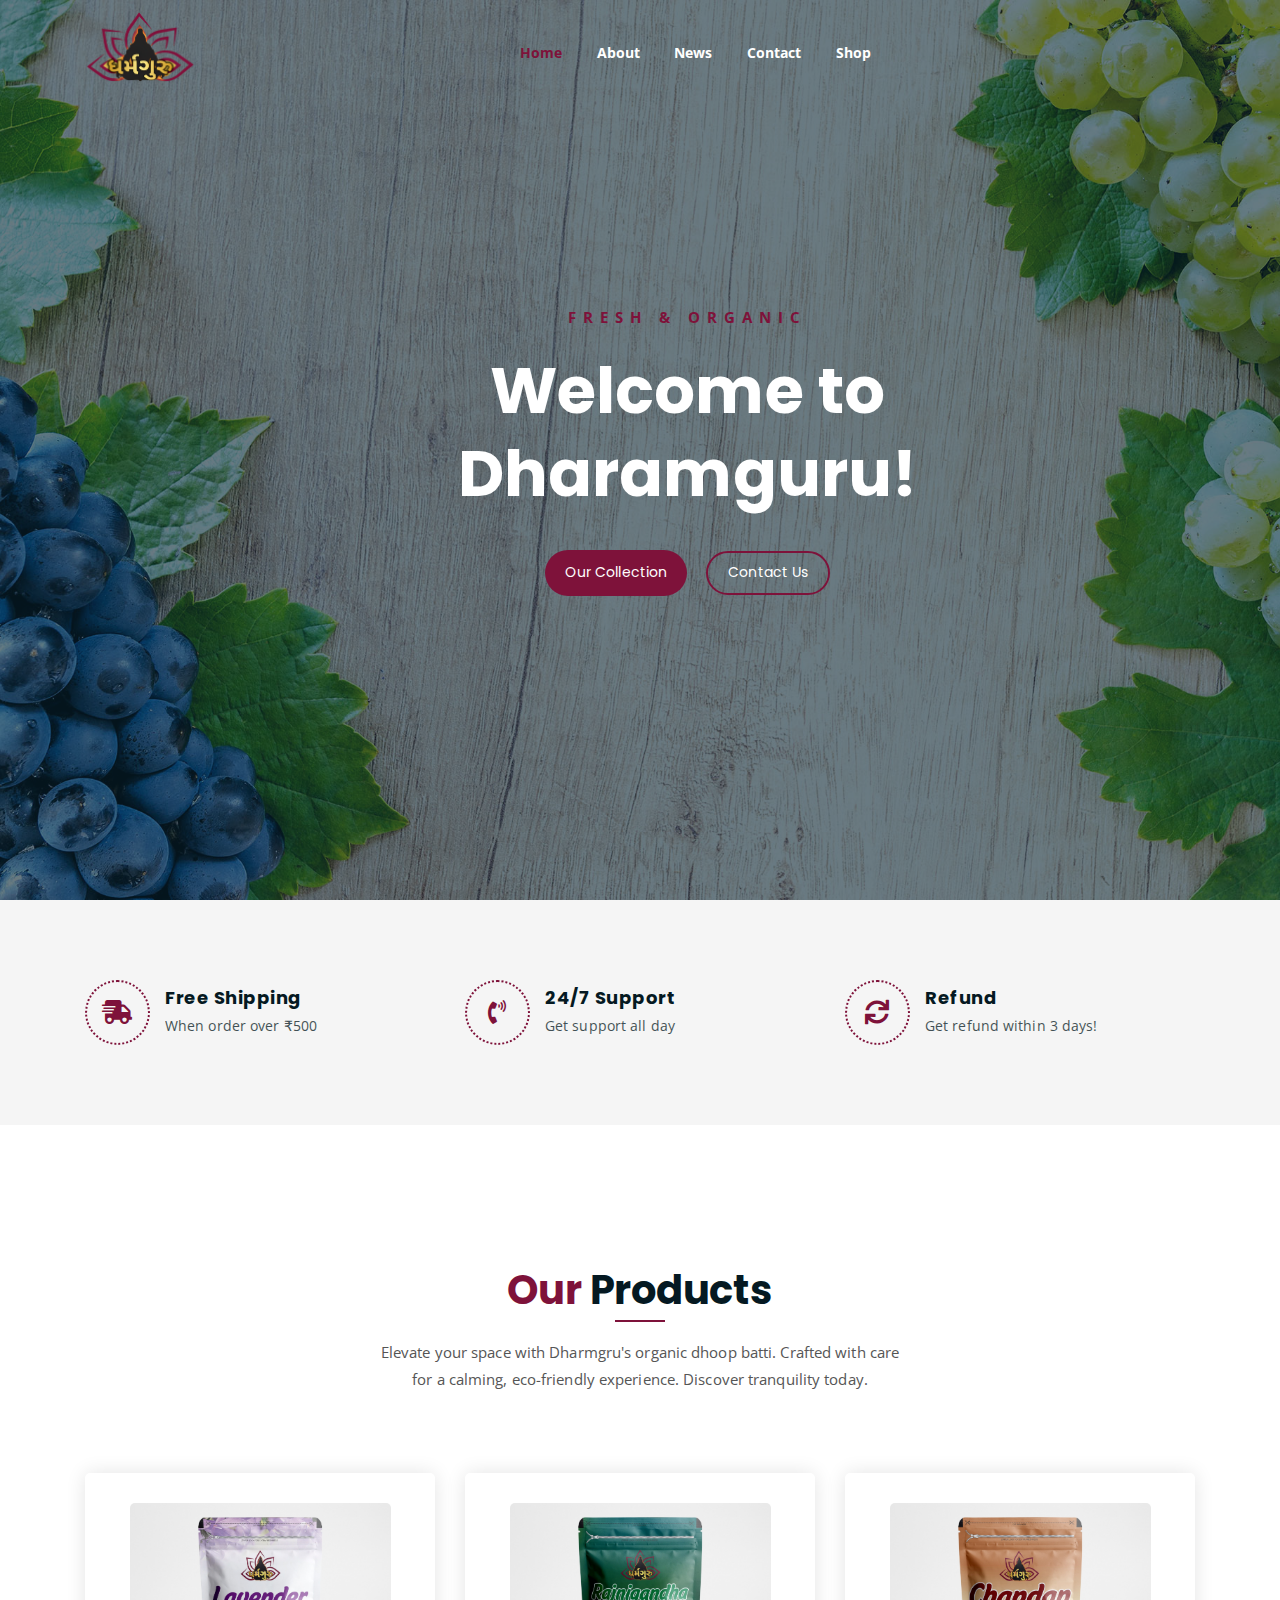
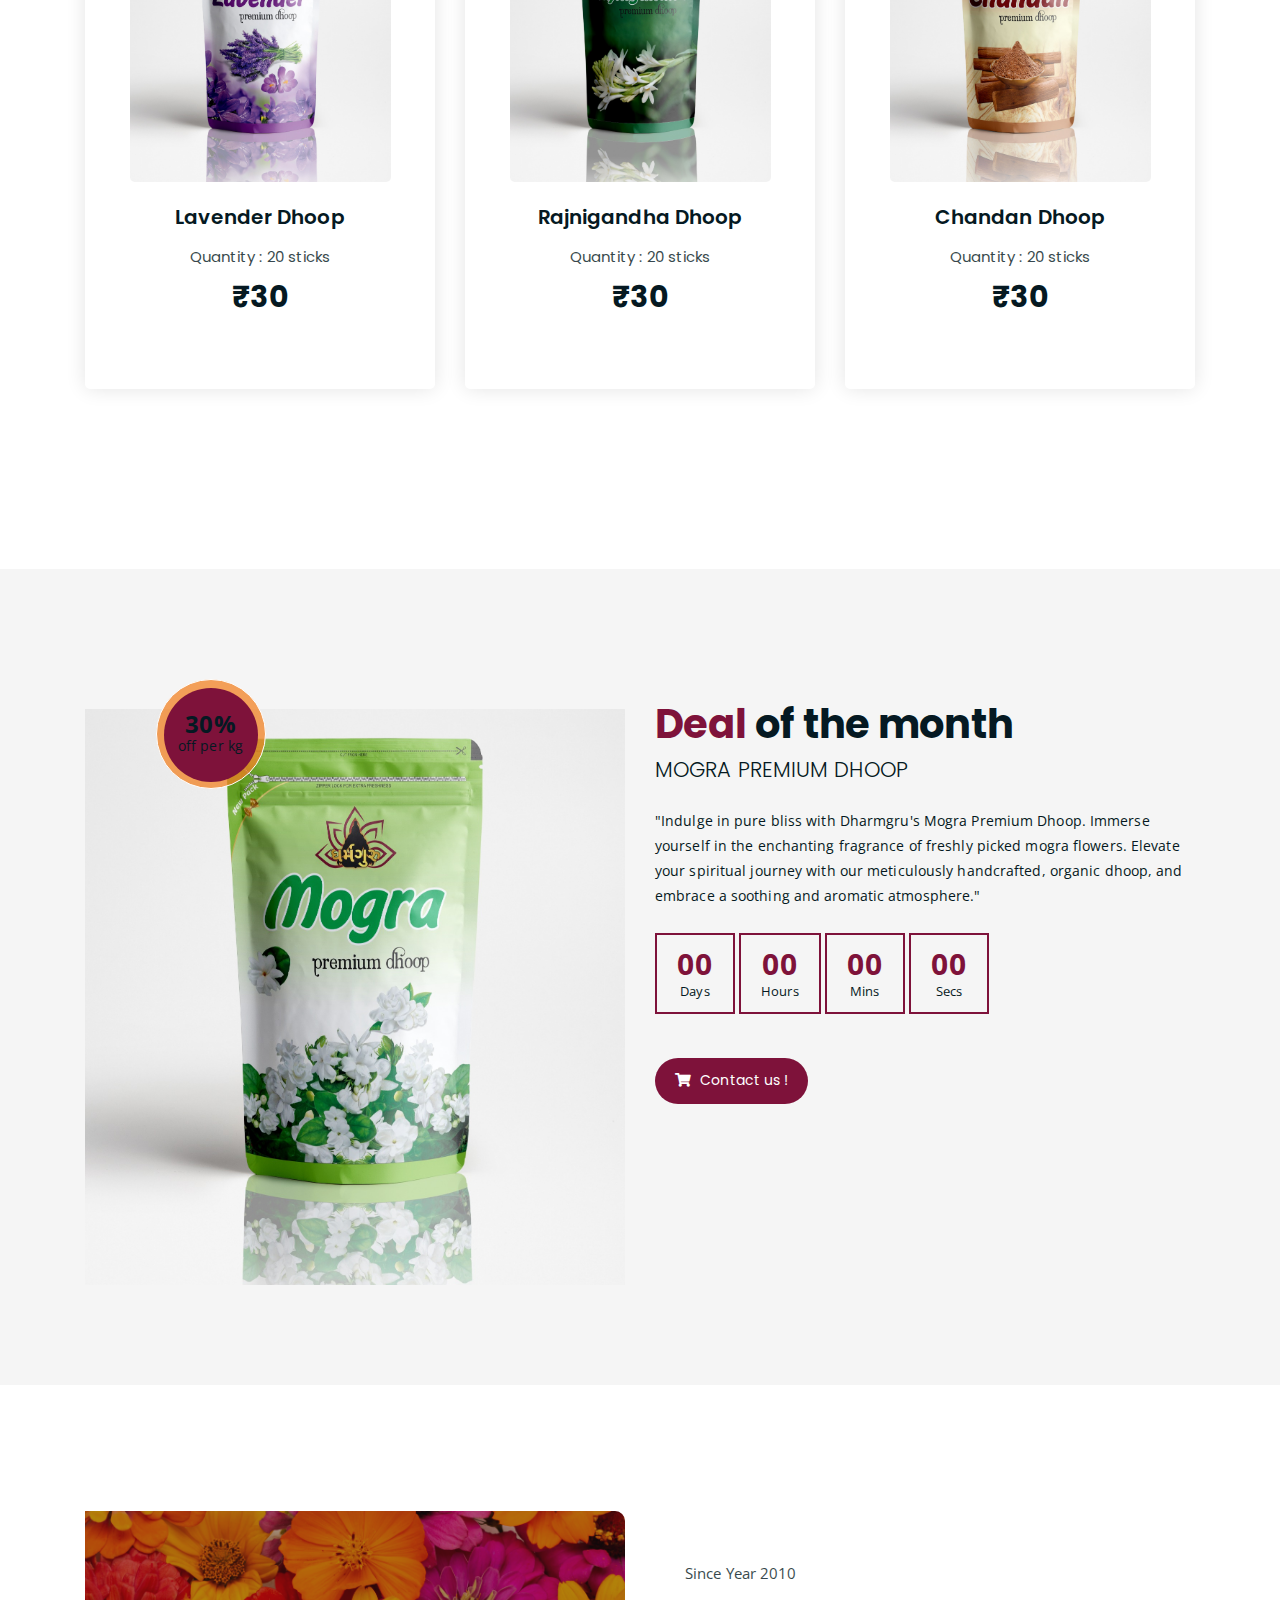
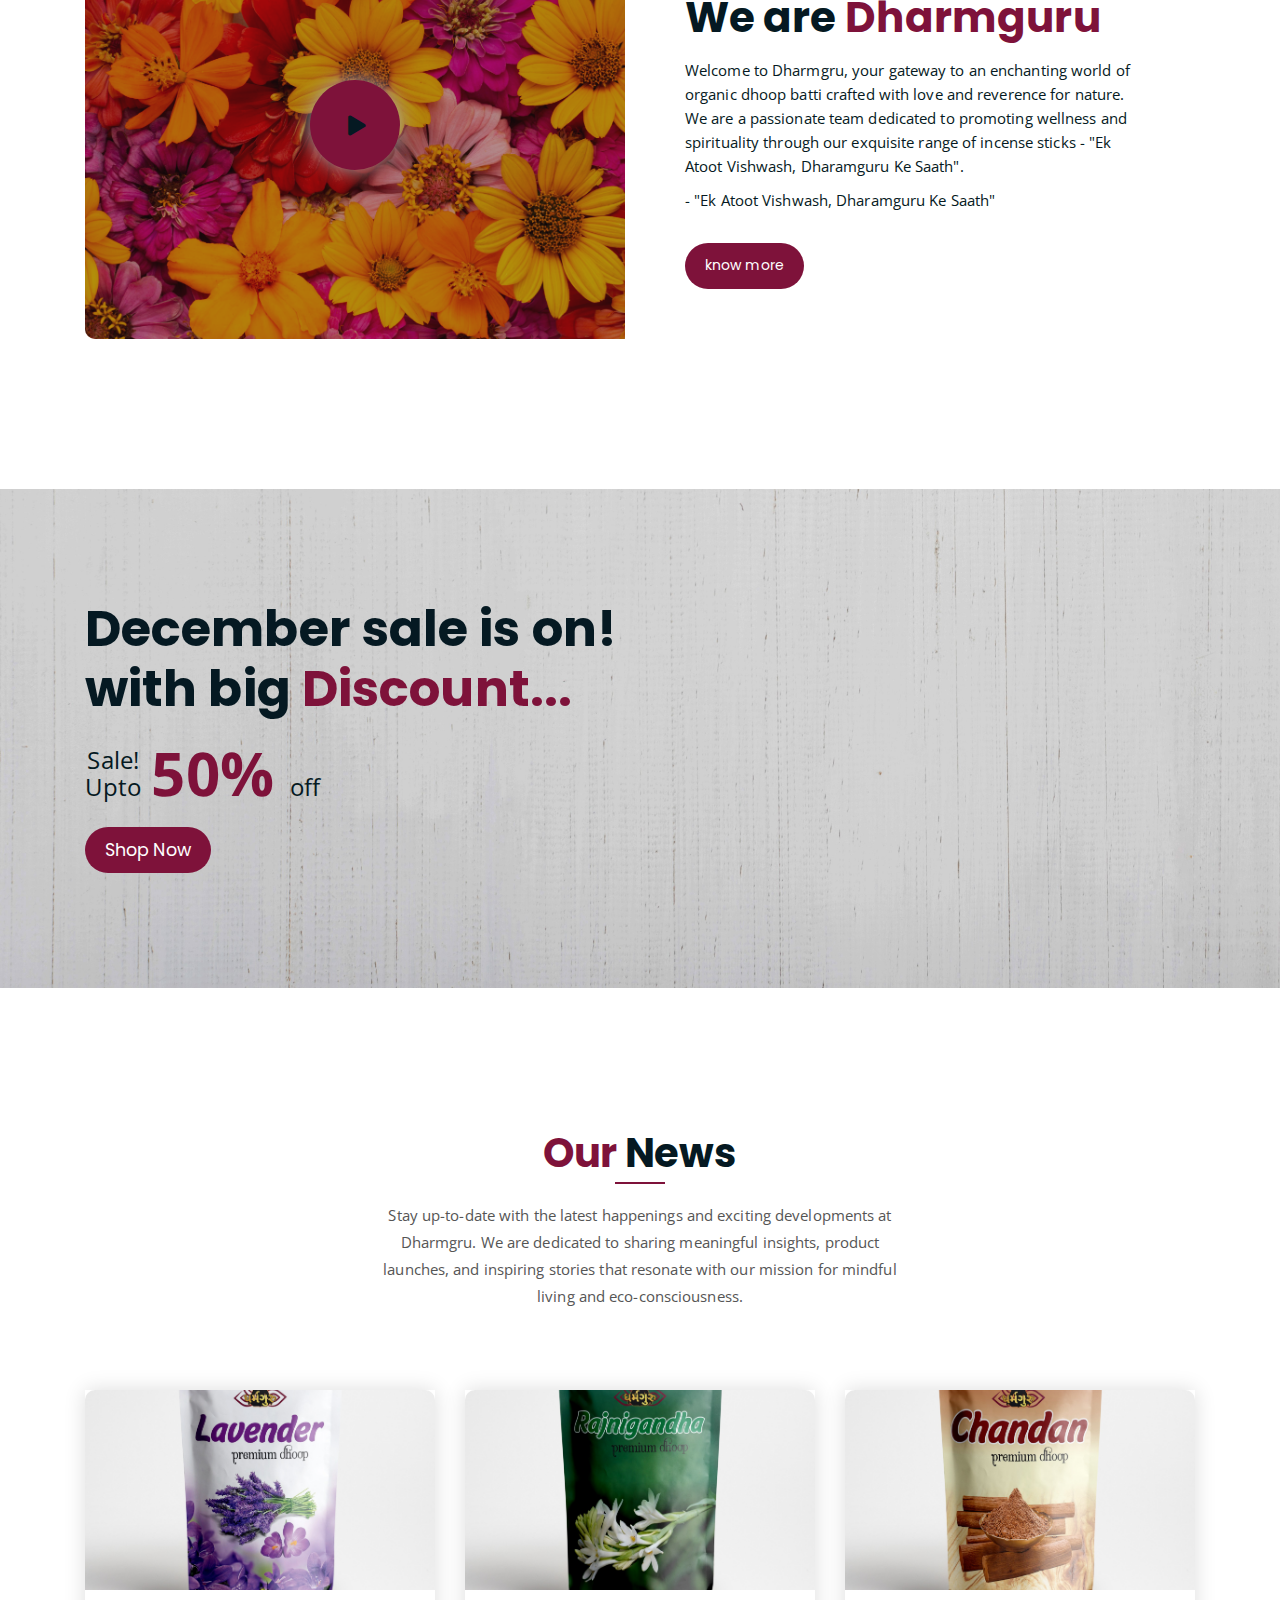
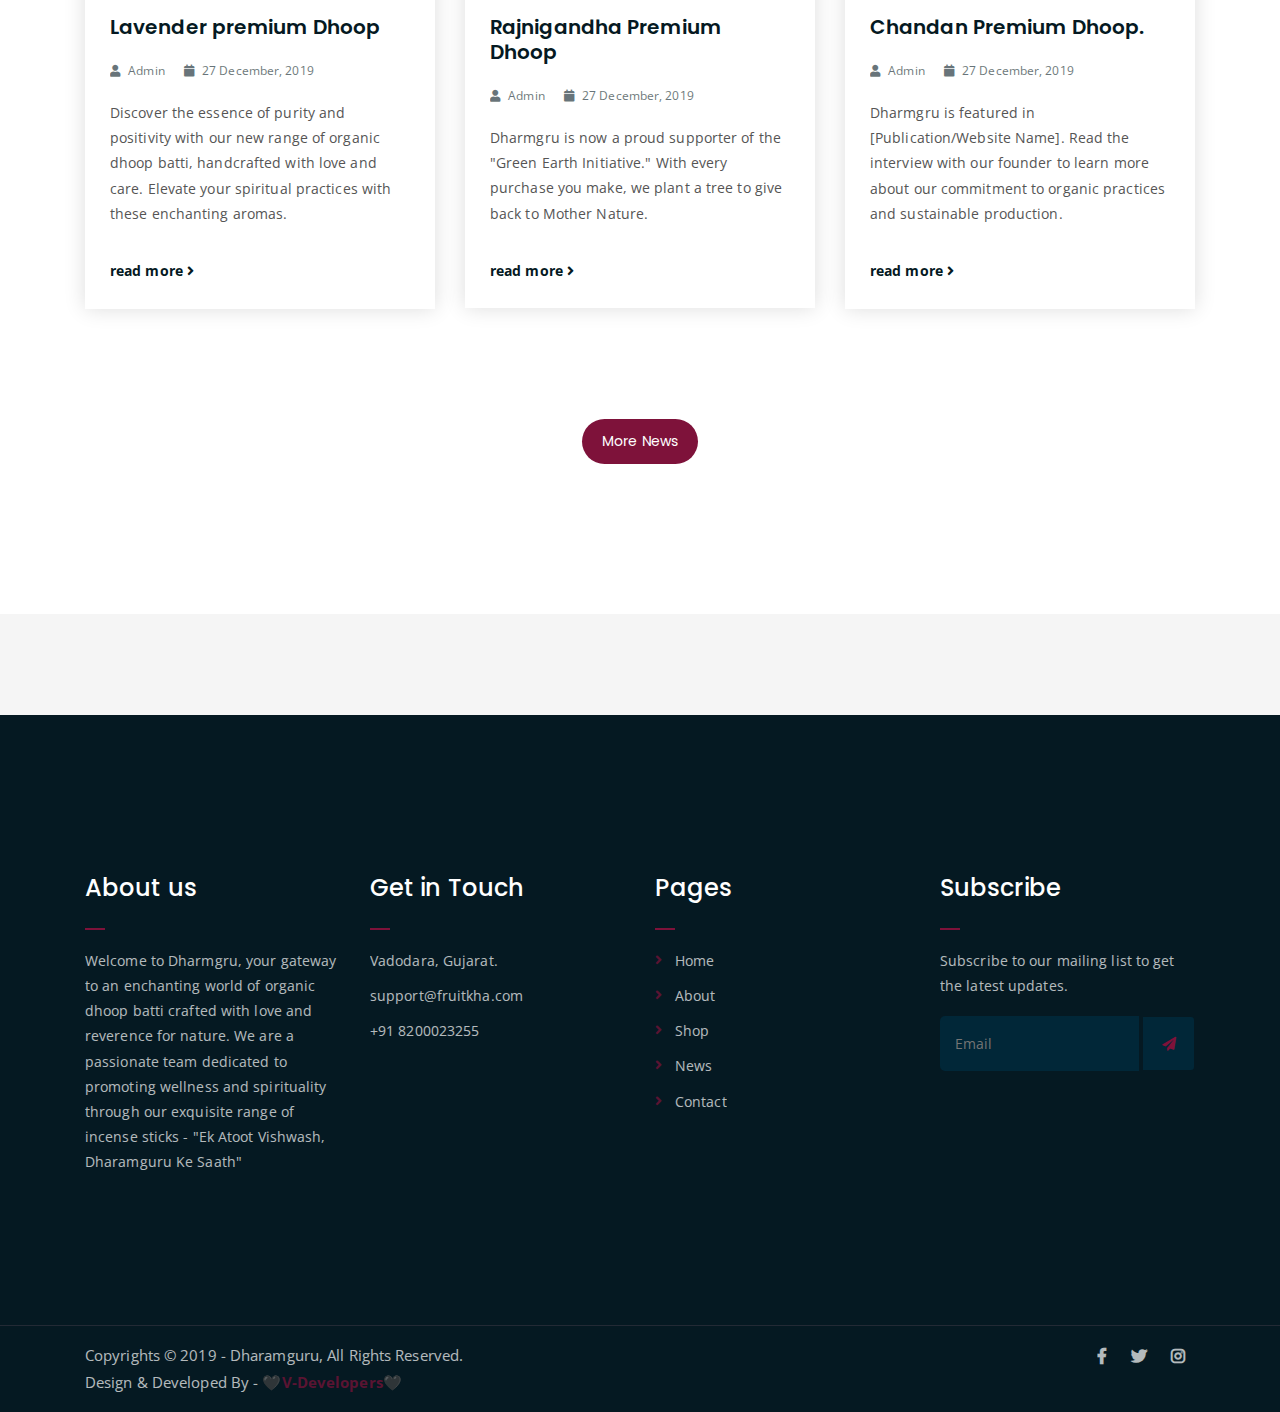
==== commit 37d6b69c: "ab theek hai" ====
--- a/index.html
+++ b/index.html
@@ -467,7 +467,7 @@
 					<div class="footer-box get-in-touch">
 						<h2 class="widget-title">Get in Touch</h2>
 						<ul>
-							<li>A-131, Om Nagar Opp. Gangasagar Complex, Vadodara, Gujarat.</li>
+							<li> Vadodara, Gujarat.</li>
 							<li>support@fruitkha.com</li>
 							<li>+91 8200023255</li>
 						</ul>
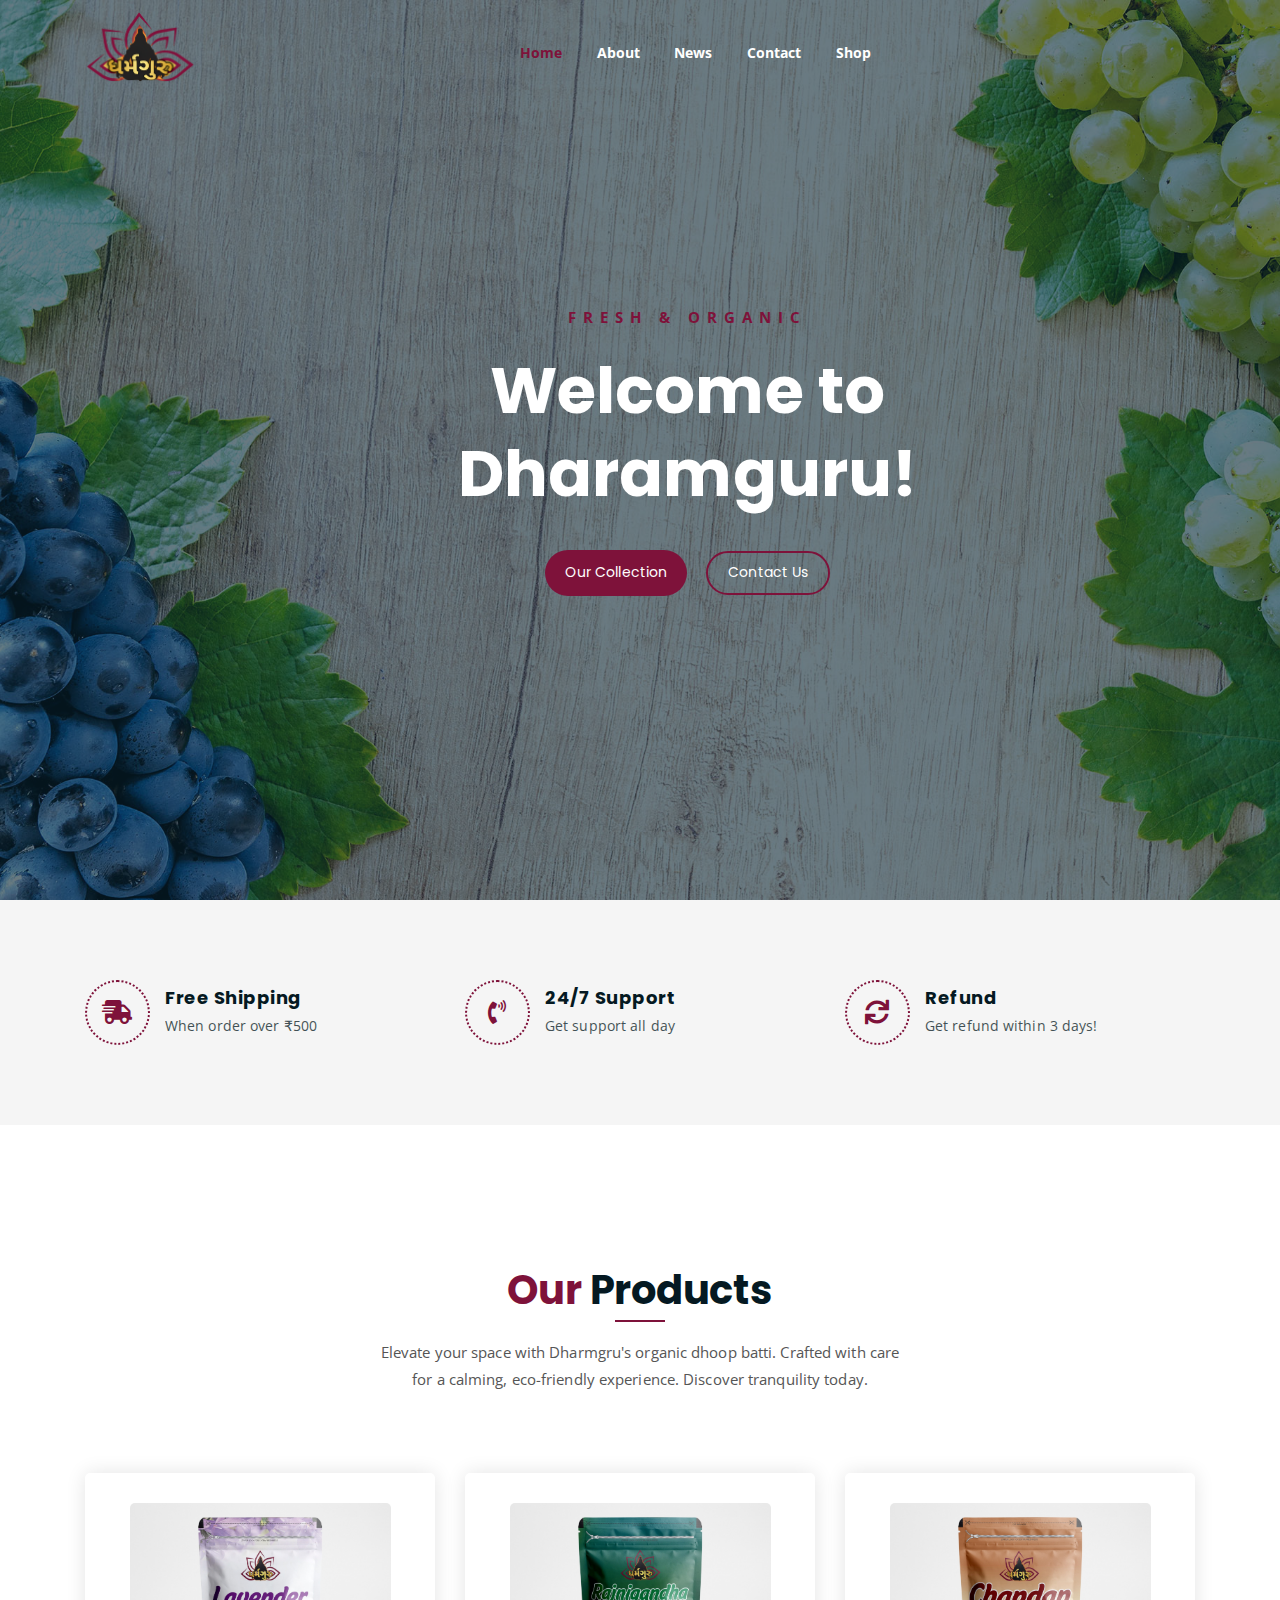
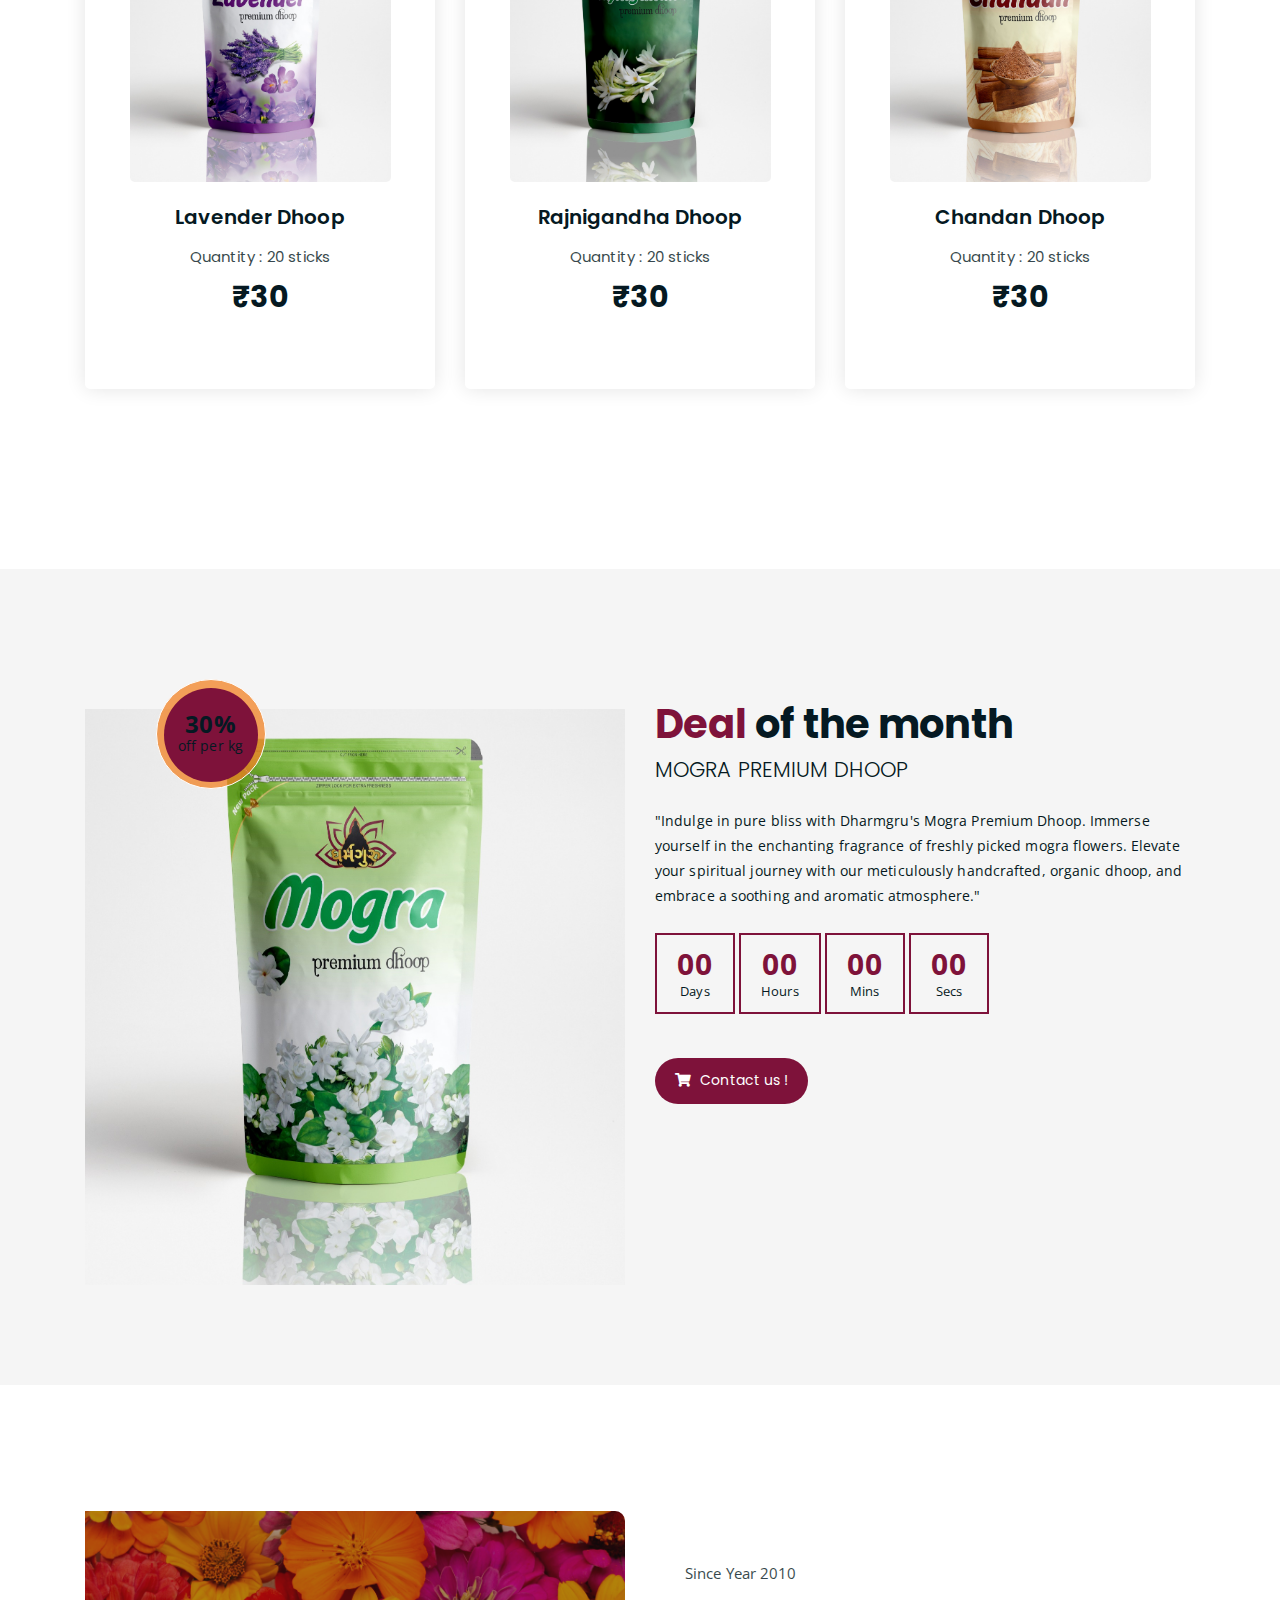
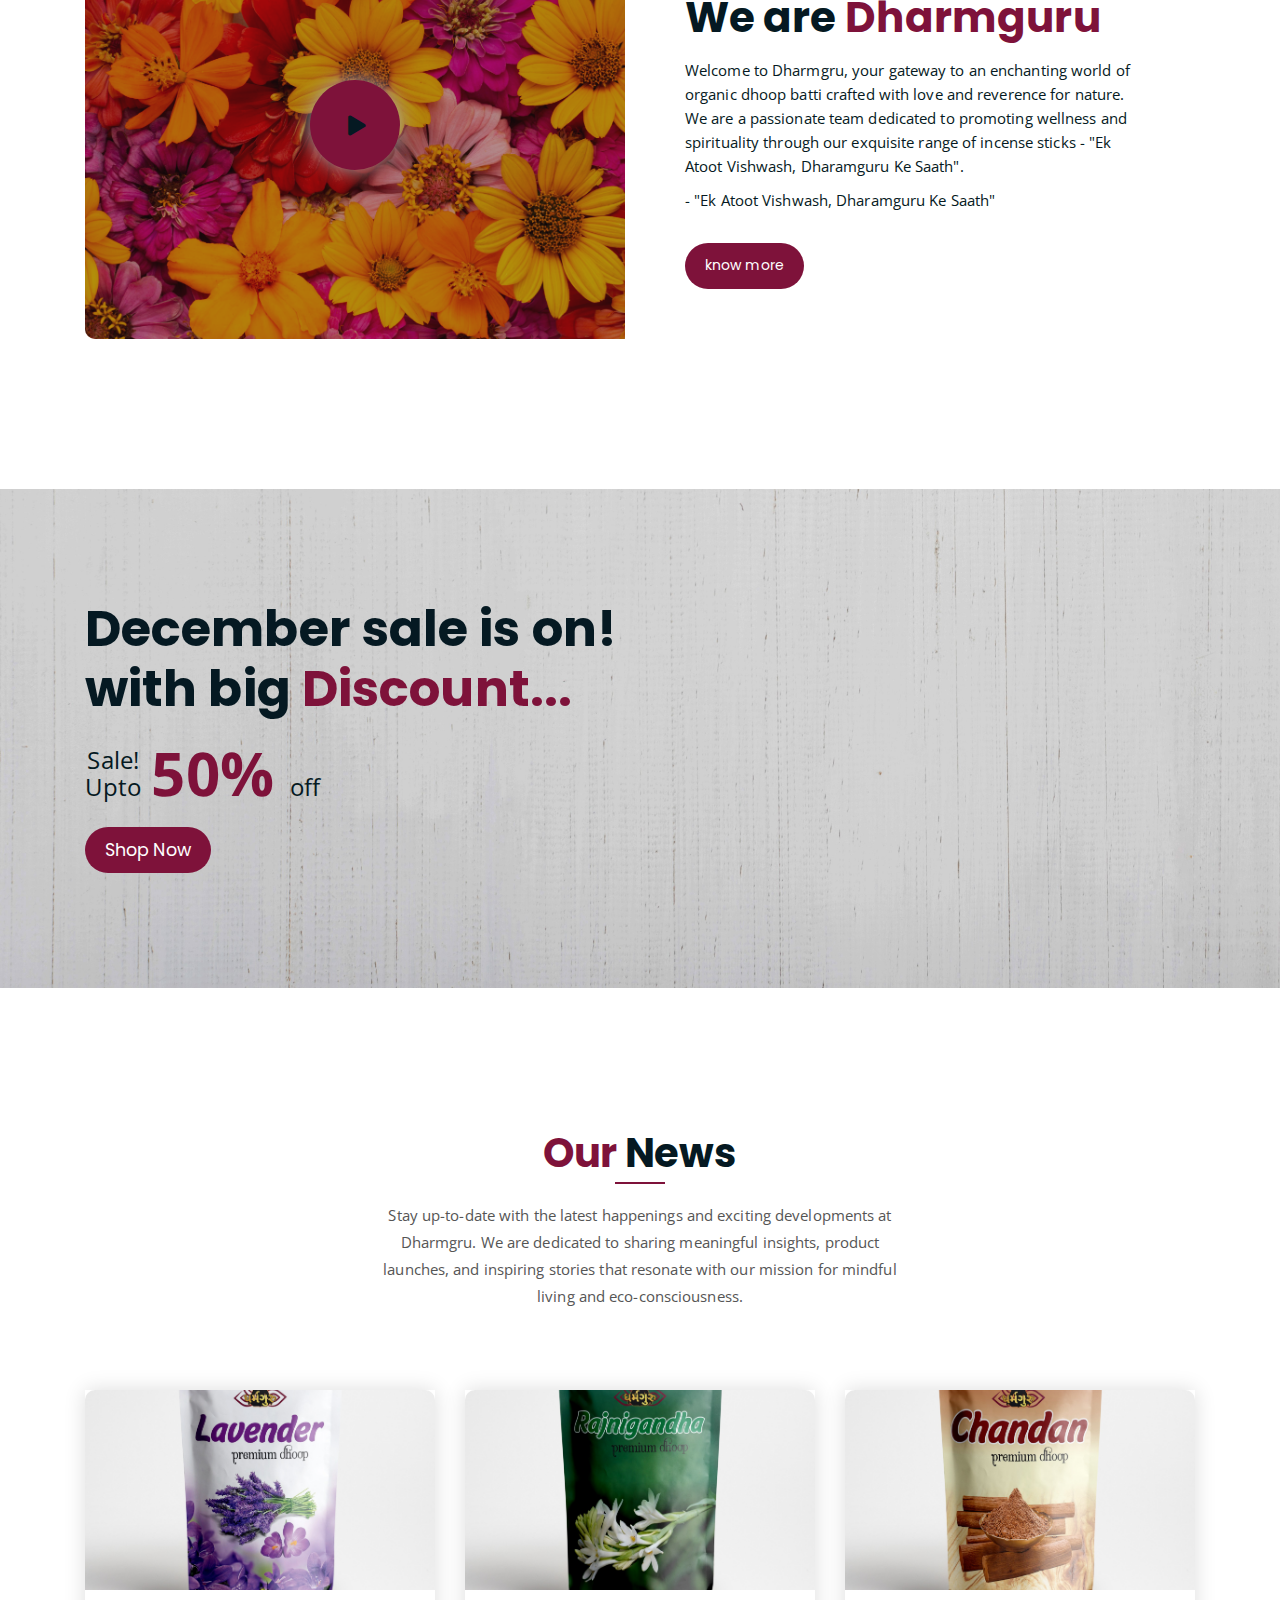
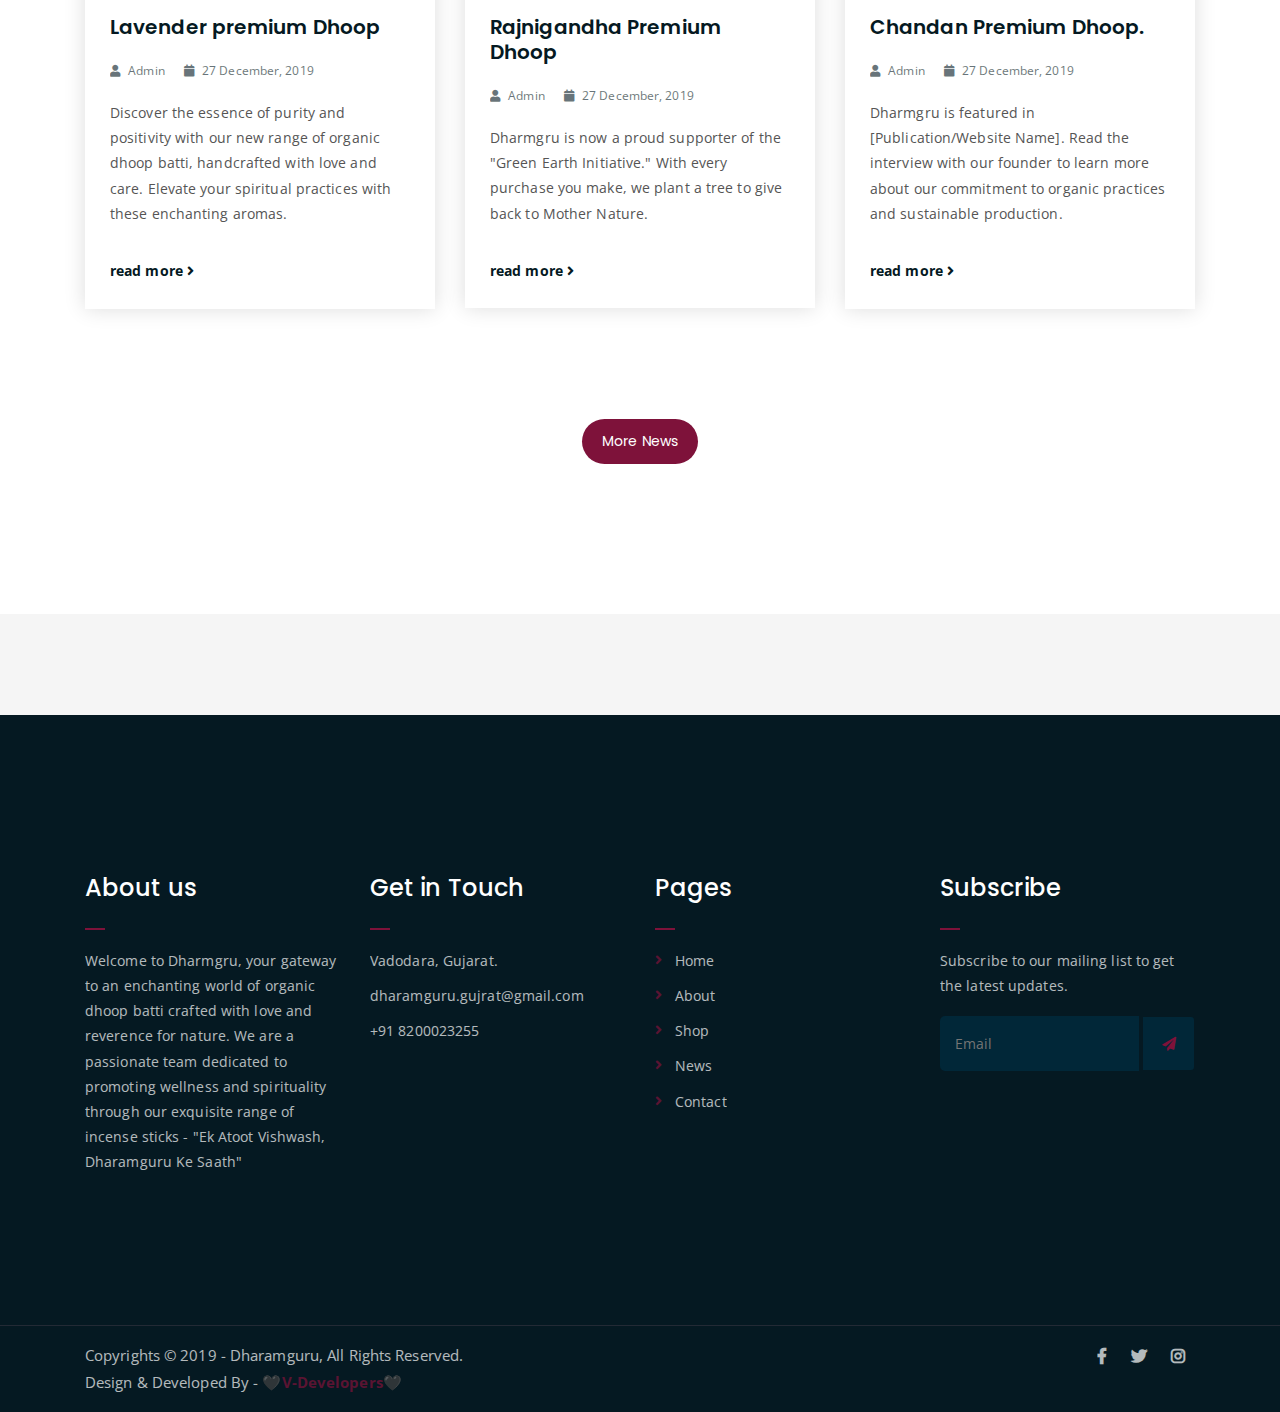
==== commit 397b2559: "yes" ====
--- a/index.html
+++ b/index.html
@@ -207,7 +207,7 @@
 				<div class="col-lg-4 col-md-6 text-center">
 					<div class="single-product-item">
 						<div class="product-image">
-							<a href="single-product.html"><img src="static/img/products/lavender.jpg" alt=""></a>
+							<a href="shop.html"><img src="static/img/products/lavender.jpg" alt=""></a>
 						</div>
 						<h3>Lavender Dhoop</h3>
 						<p class="product-price"><span>Quantity : 20 sticks</span> ₹30 </p>
@@ -217,7 +217,7 @@
 				<div class="col-lg-4 col-md-6 text-center">
 					<div class="single-product-item">
 						<div class="product-image">
-							<a href="single-product.html"><img src="static/img/products/rajnigandha.jpg" alt=""></a>
+							<a href="shop.html"><img src="static/img/products/rajnigandha.jpg" alt=""></a>
 						</div>
 						<h3>Rajnigandha Dhoop</h3>
 						<p class="product-price"><span>Quantity : 20 sticks</span> ₹30 </p>
@@ -227,7 +227,7 @@
 				<div class="col-lg-4 col-md-6 offset-md-3 offset-lg-0 text-center">
 					<div class="single-product-item">
 						<div class="product-image">
-							<a href="single-product.html"><img src="static/img/products/chandan.jpg" alt=""></a>
+							<a href="shop.html"><img src="static/img/products/chandan.jpg" alt=""></a>
 						</div>
 						<h3>Chandan Dhoop</h3>
 						<p class="product-price"><span>Quantity : 20 sticks</span> ₹30 </p>
@@ -375,43 +375,43 @@
 			<div class="row">
 				<div class="col-lg-4 col-md-6">
 					<div class="single-latest-news">
-						<a href="single-news.html"><div class="latest-news-bg news-bg-1"></div></a>
+						<a href="#"><div class="latest-news-bg news-bg-1"></div></a>
 						<div class="news-text-box">
-							<h3><a href="single-news.html">Lavender premium Dhoop</a></h3>
+							<h3><a href="#">Lavender premium Dhoop</a></h3>
 							<p class="blog-meta">
 								<span class="author"><i class="fas fa-user"></i> Admin</span>
 								<span class="date"><i class="fas fa-calendar"></i> 27 December, 2019</span>
 							</p>
 							<p class="excerpt"> Discover the essence of purity and positivity with our new range of organic dhoop batti, handcrafted with love and care. Elevate your spiritual practices with these enchanting aromas.</p>
-							<a href="single-news.html" class="read-more-btn">read more <i class="fas fa-angle-right"></i></a>
+							<a href="#" class="read-more-btn">read more <i class="fas fa-angle-right"></i></a>
 						</div>
 					</div>
 				</div>
 				<div class="col-lg-4 col-md-6">
 					<div class="single-latest-news">
-						<a href="single-news.html"><div class="latest-news-bg news-bg-2"></div></a>
+						<a href="#"><div class="latest-news-bg news-bg-2"></div></a>
 						<div class="news-text-box">
-							<h3><a href="single-news.html">Rajnigandha Premium Dhoop</a></h3>
+							<h3><a href="#">Rajnigandha Premium Dhoop</a></h3>
 							<p class="blog-meta">
 								<span class="author"><i class="fas fa-user"></i> Admin</span>
 								<span class="date"><i class="fas fa-calendar"></i> 27 December, 2019</span>
 							</p>
 							<p class="excerpt">Dharmgru is now a proud supporter of the "Green Earth Initiative." With every purchase you make, we plant a tree to give back to Mother Nature.</p>
-							<a href="single-news.html" class="read-more-btn">read more <i class="fas fa-angle-right"></i></a>
+							<a href="#" class="read-more-btn">read more <i class="fas fa-angle-right"></i></a>
 						</div>
 					</div>
 				</div>
 				<div class="col-lg-4 col-md-6 offset-md-3 offset-lg-0">
 					<div class="single-latest-news">
-						<a href="single-news.html"><div class="latest-news-bg news-bg-3"></div></a>
+						<a href="#"><div class="latest-news-bg news-bg-3"></div></a>
 						<div class="news-text-box">
-							<h3><a href="single-news.html">Chandan Premium Dhoop.</a></h3>
+							<h3><a href="#">Chandan Premium Dhoop.</a></h3>
 							<p class="blog-meta">
 								<span class="author"><i class="fas fa-user"></i> Admin</span>
 								<span class="date"><i class="fas fa-calendar"></i> 27 December, 2019</span>
 							</p>
 							<p class="excerpt">Dharmgru is featured in [Publication/Website Name]. Read the interview with our founder to learn more about our commitment to organic practices and sustainable production.</p>
-							<a href="single-news.html" class="read-more-btn">read more <i class="fas fa-angle-right"></i></a>
+							<a href="#" class="read-more-btn">read more <i class="fas fa-angle-right"></i></a>
 						</div>
 					</div>
 				</div>
@@ -468,7 +468,7 @@
 						<h2 class="widget-title">Get in Touch</h2>
 						<ul>
 							<li> Vadodara, Gujarat.</li>
-							<li>support@fruitkha.com</li>
+							<li>dharamguru.gujrat@gmail.com</li>
 							<li>+91 8200023255</li>
 						</ul>
 					</div>
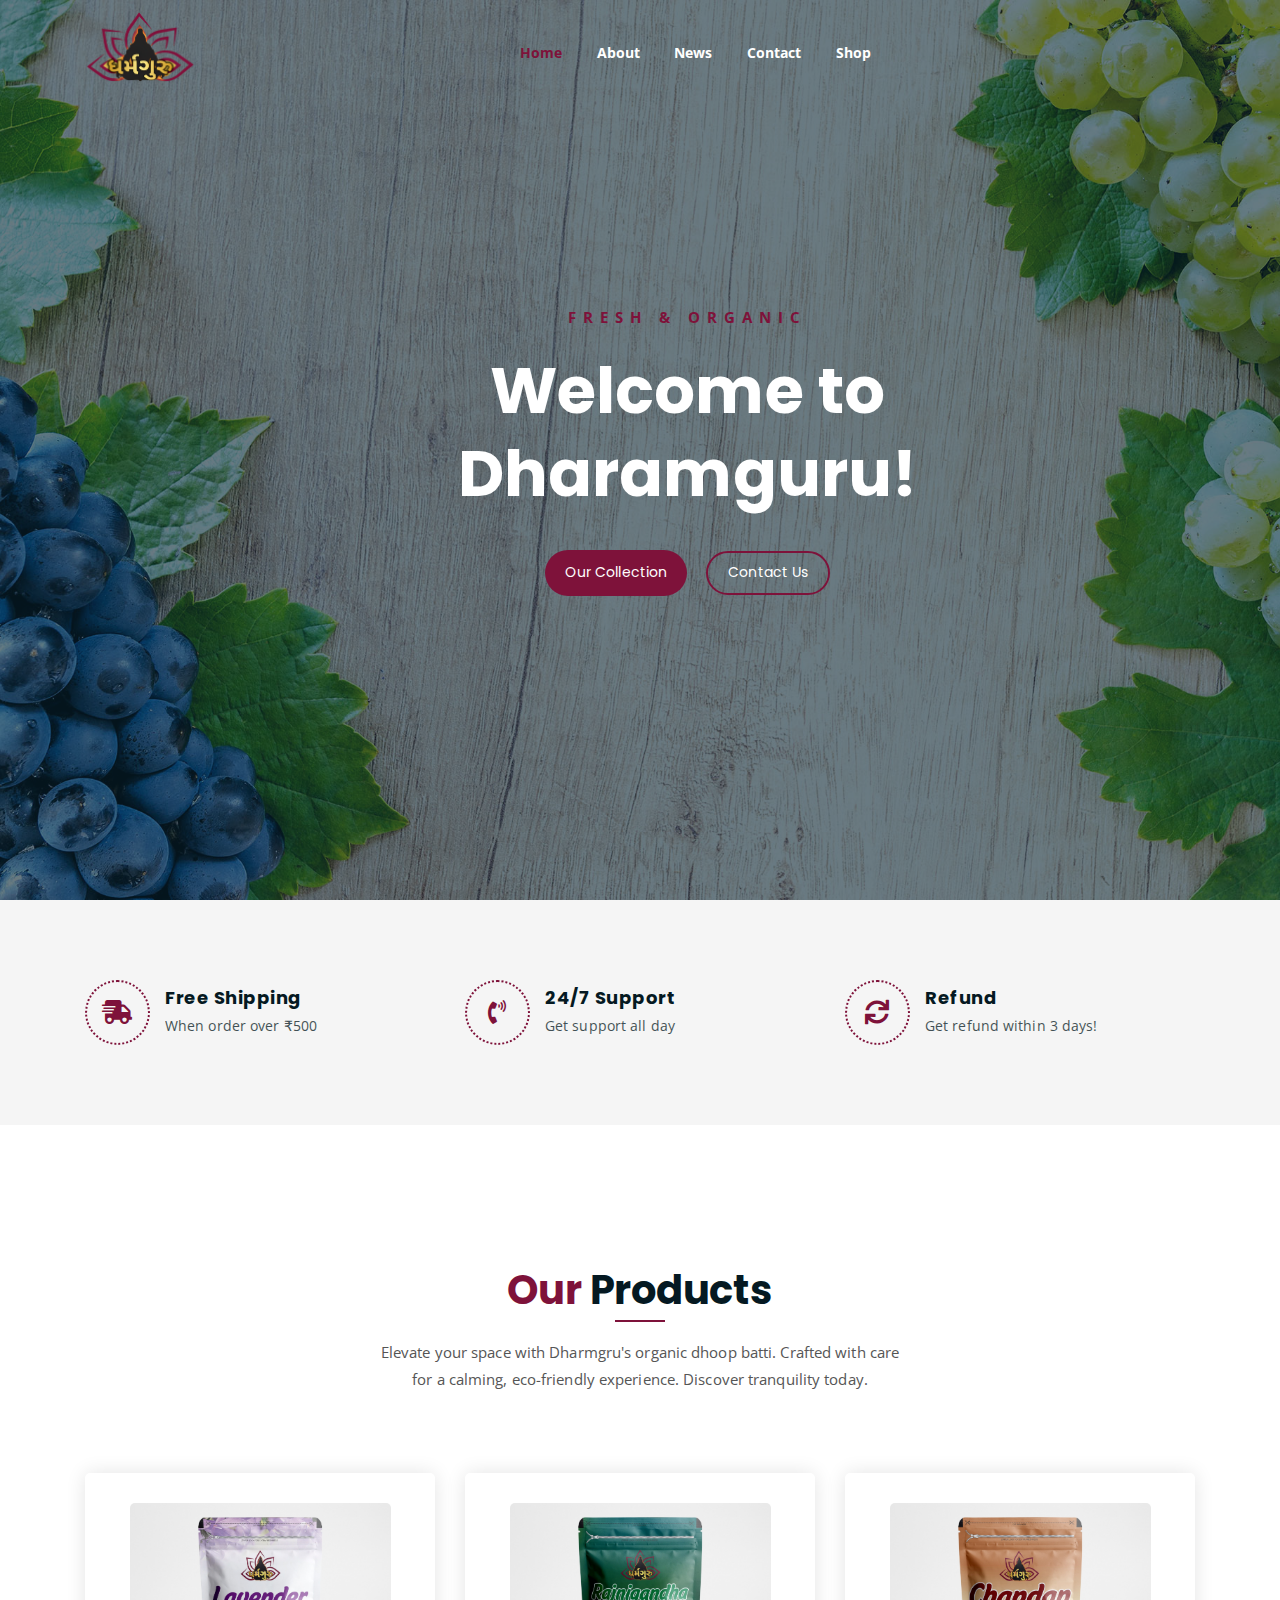
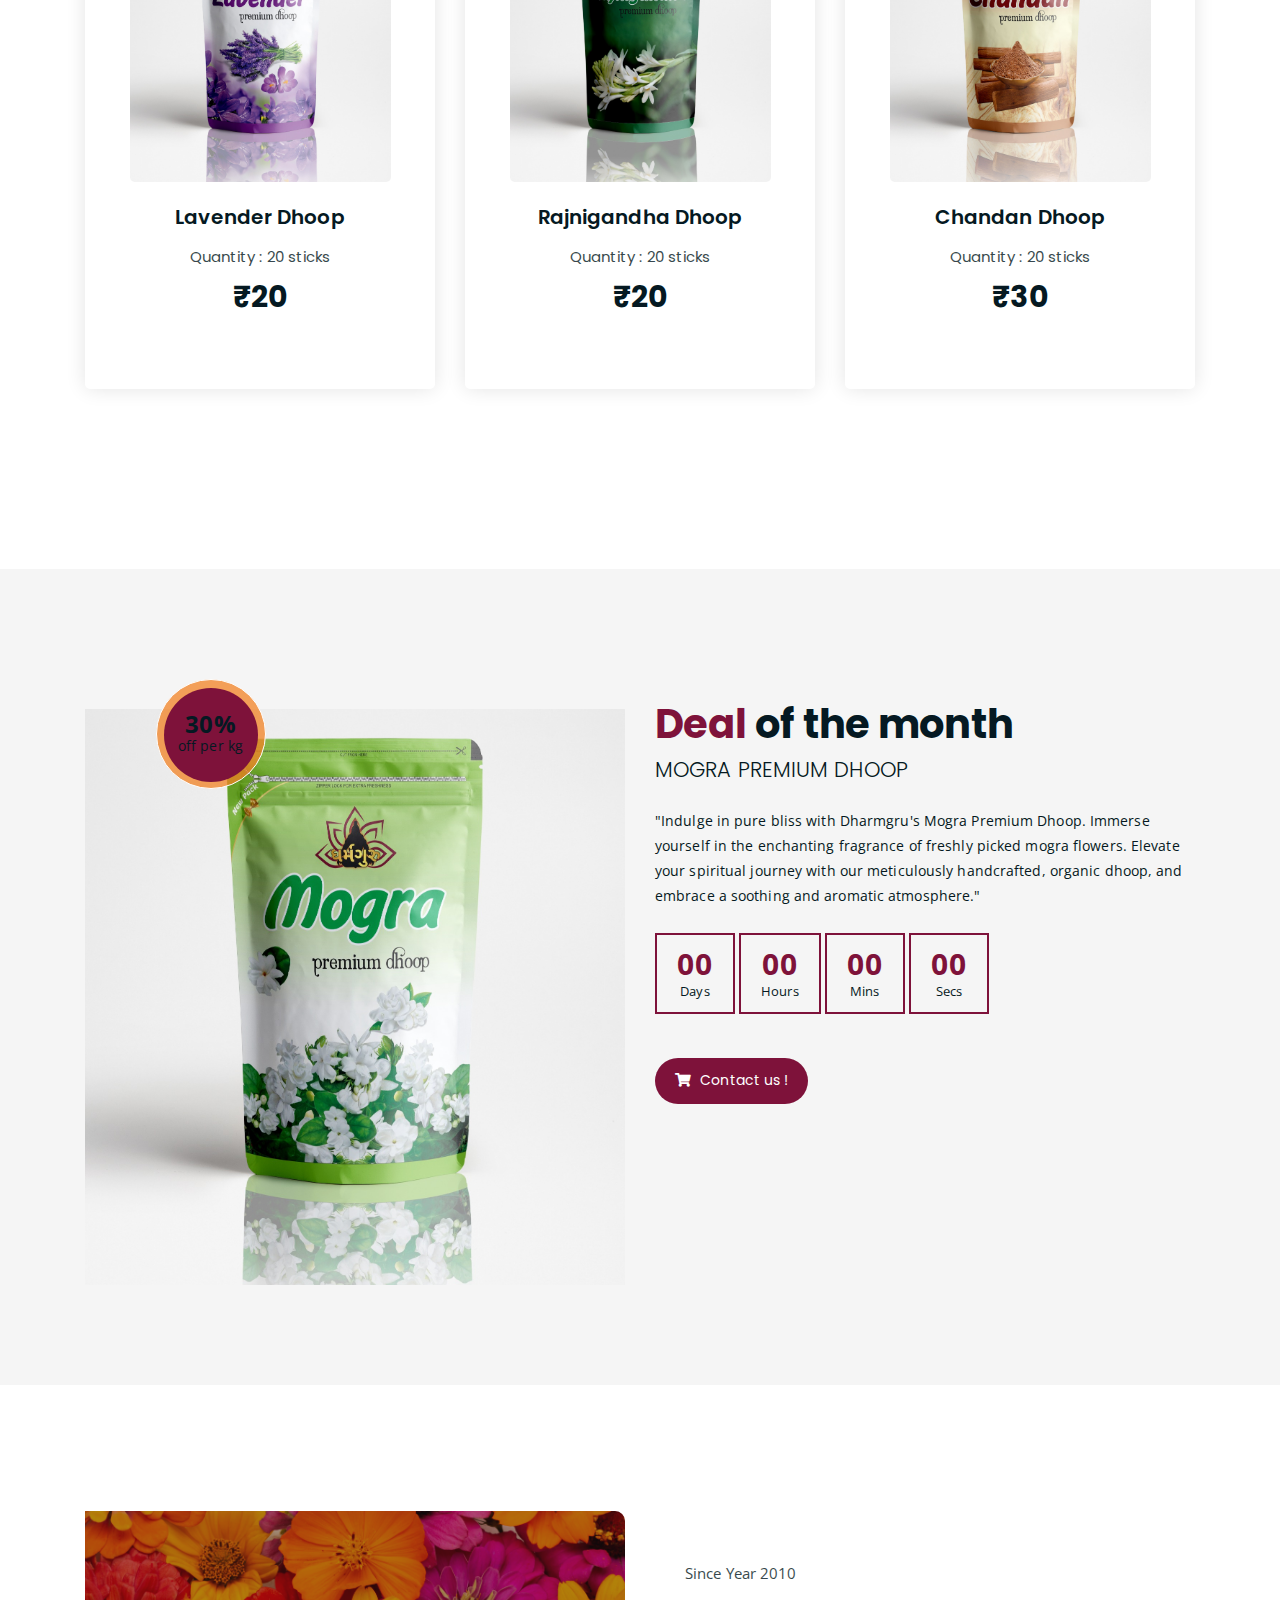
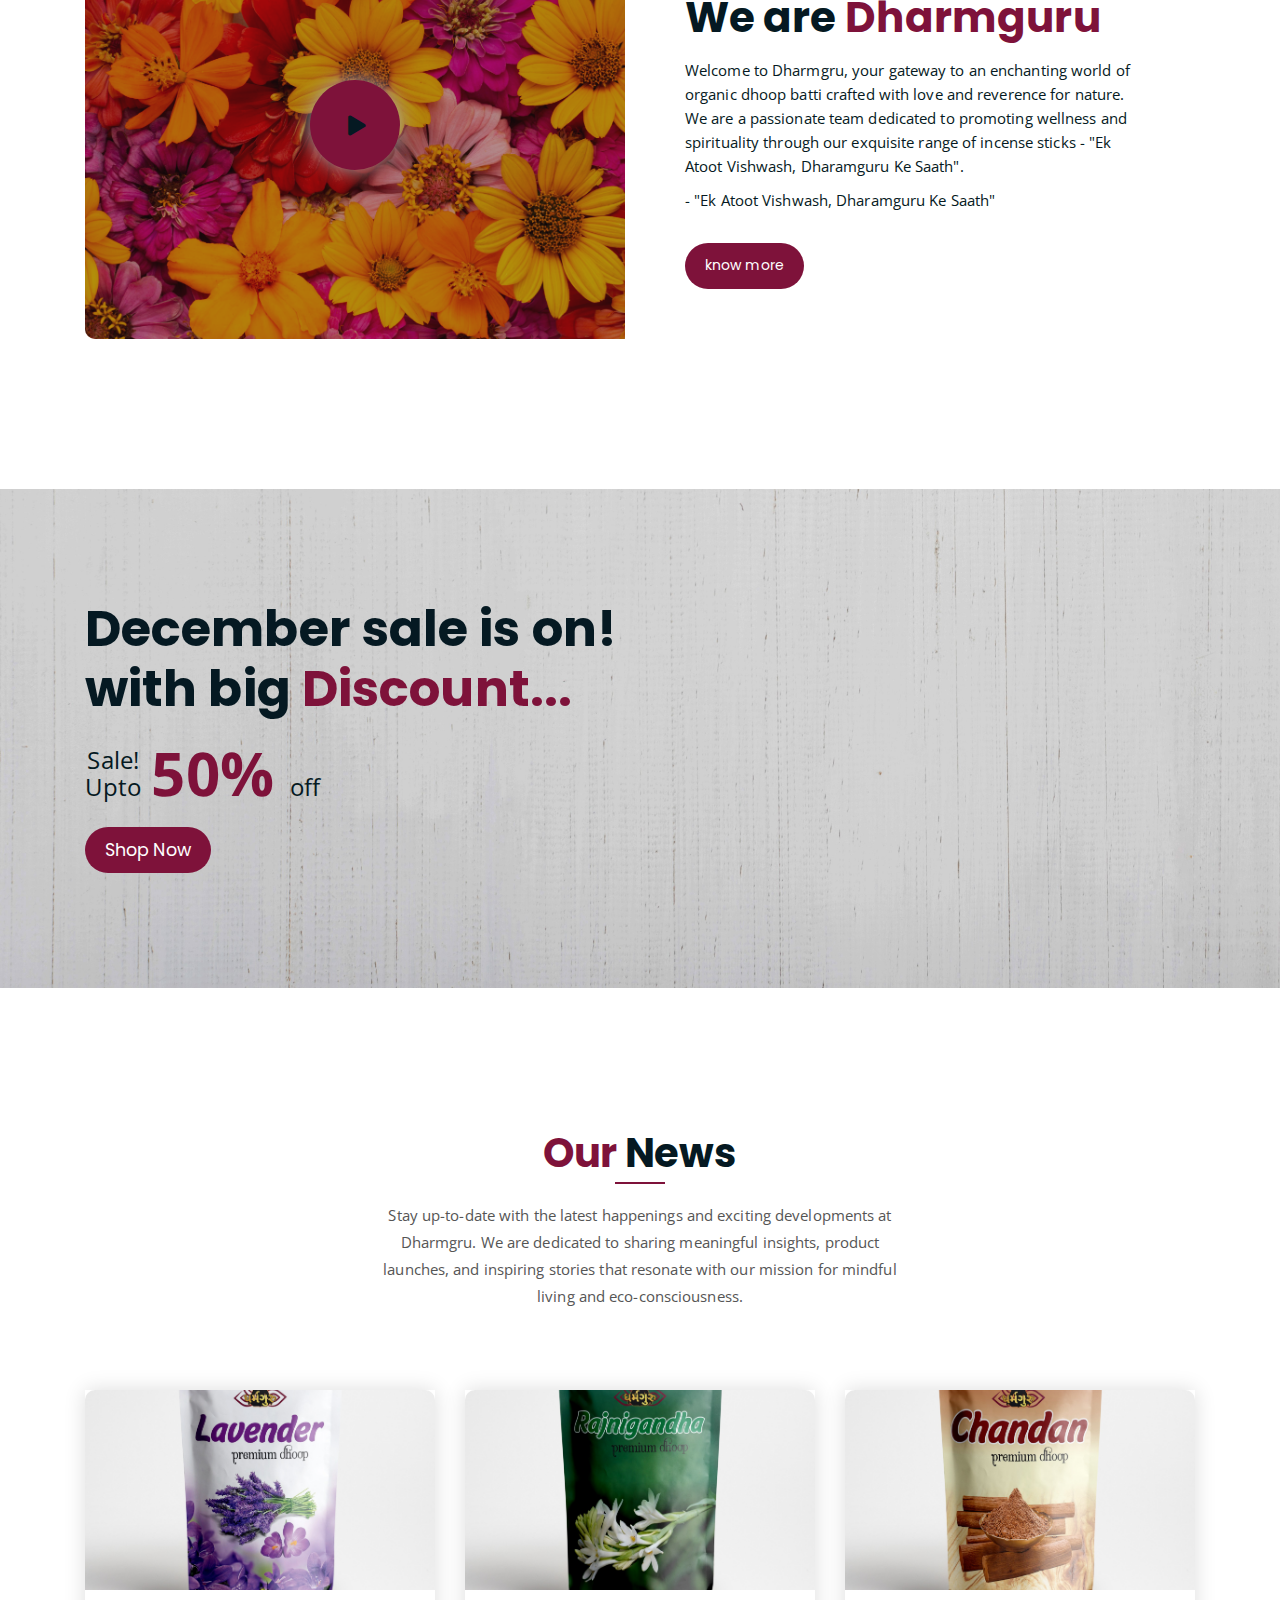
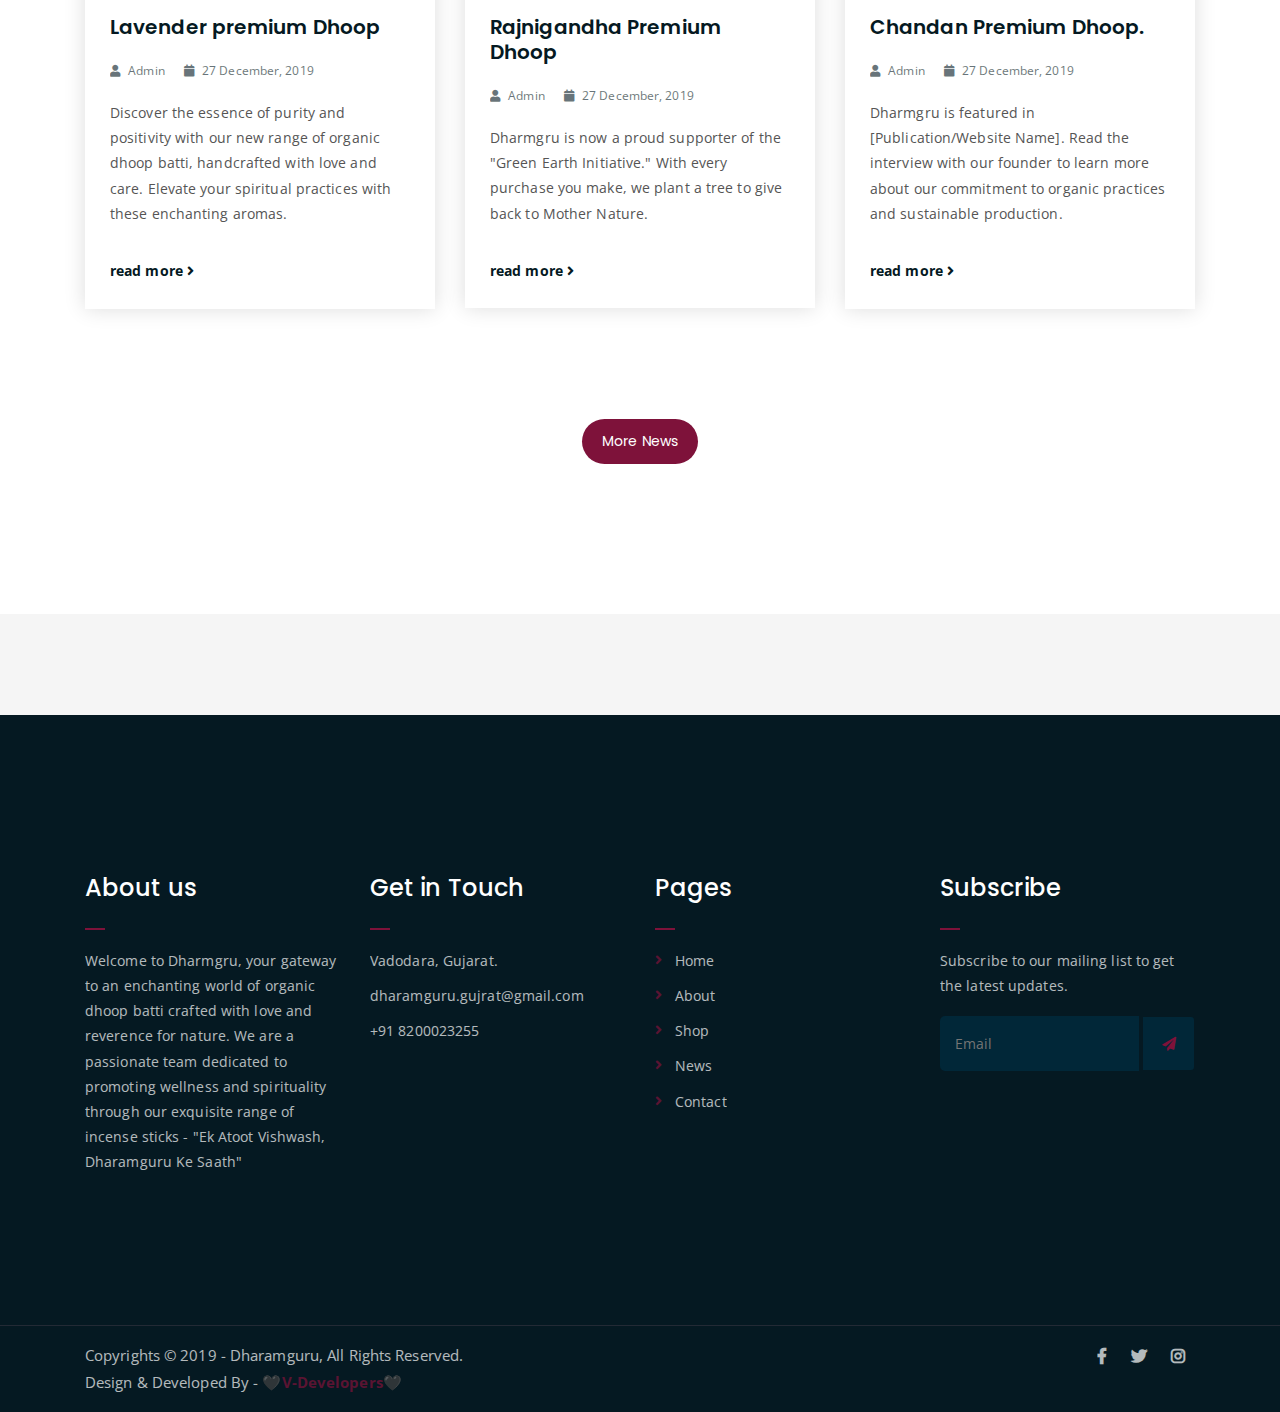
==== commit 5c359701: "home pr price changes" ====
--- a/index.html
+++ b/index.html
@@ -210,7 +210,7 @@
 							<a href="shop.html"><img src="static/img/products/lavender.jpg" alt=""></a>
 						</div>
 						<h3>Lavender Dhoop</h3>
-						<p class="product-price"><span>Quantity : 20 sticks</span> ₹30 </p>
+						<p class="product-price"><span>Quantity : 20 sticks</span> ₹20 </p>
 						<!-- <a href="cart.html" class="cart-btn"><i class="fas fa-shopping-cart"></i> Add to Cart</a> -->
 					</div>
 				</div>
@@ -220,7 +220,7 @@
 							<a href="shop.html"><img src="static/img/products/rajnigandha.jpg" alt=""></a>
 						</div>
 						<h3>Rajnigandha Dhoop</h3>
-						<p class="product-price"><span>Quantity : 20 sticks</span> ₹30 </p>
+						<p class="product-price"><span>Quantity : 20 sticks</span> ₹20 </p>
 						<!-- <a href="cart.html" class="cart-btn"><i class="fas fa-shopping-cart"></i> Add to Cart</a> -->
 					</div>
 				</div>
